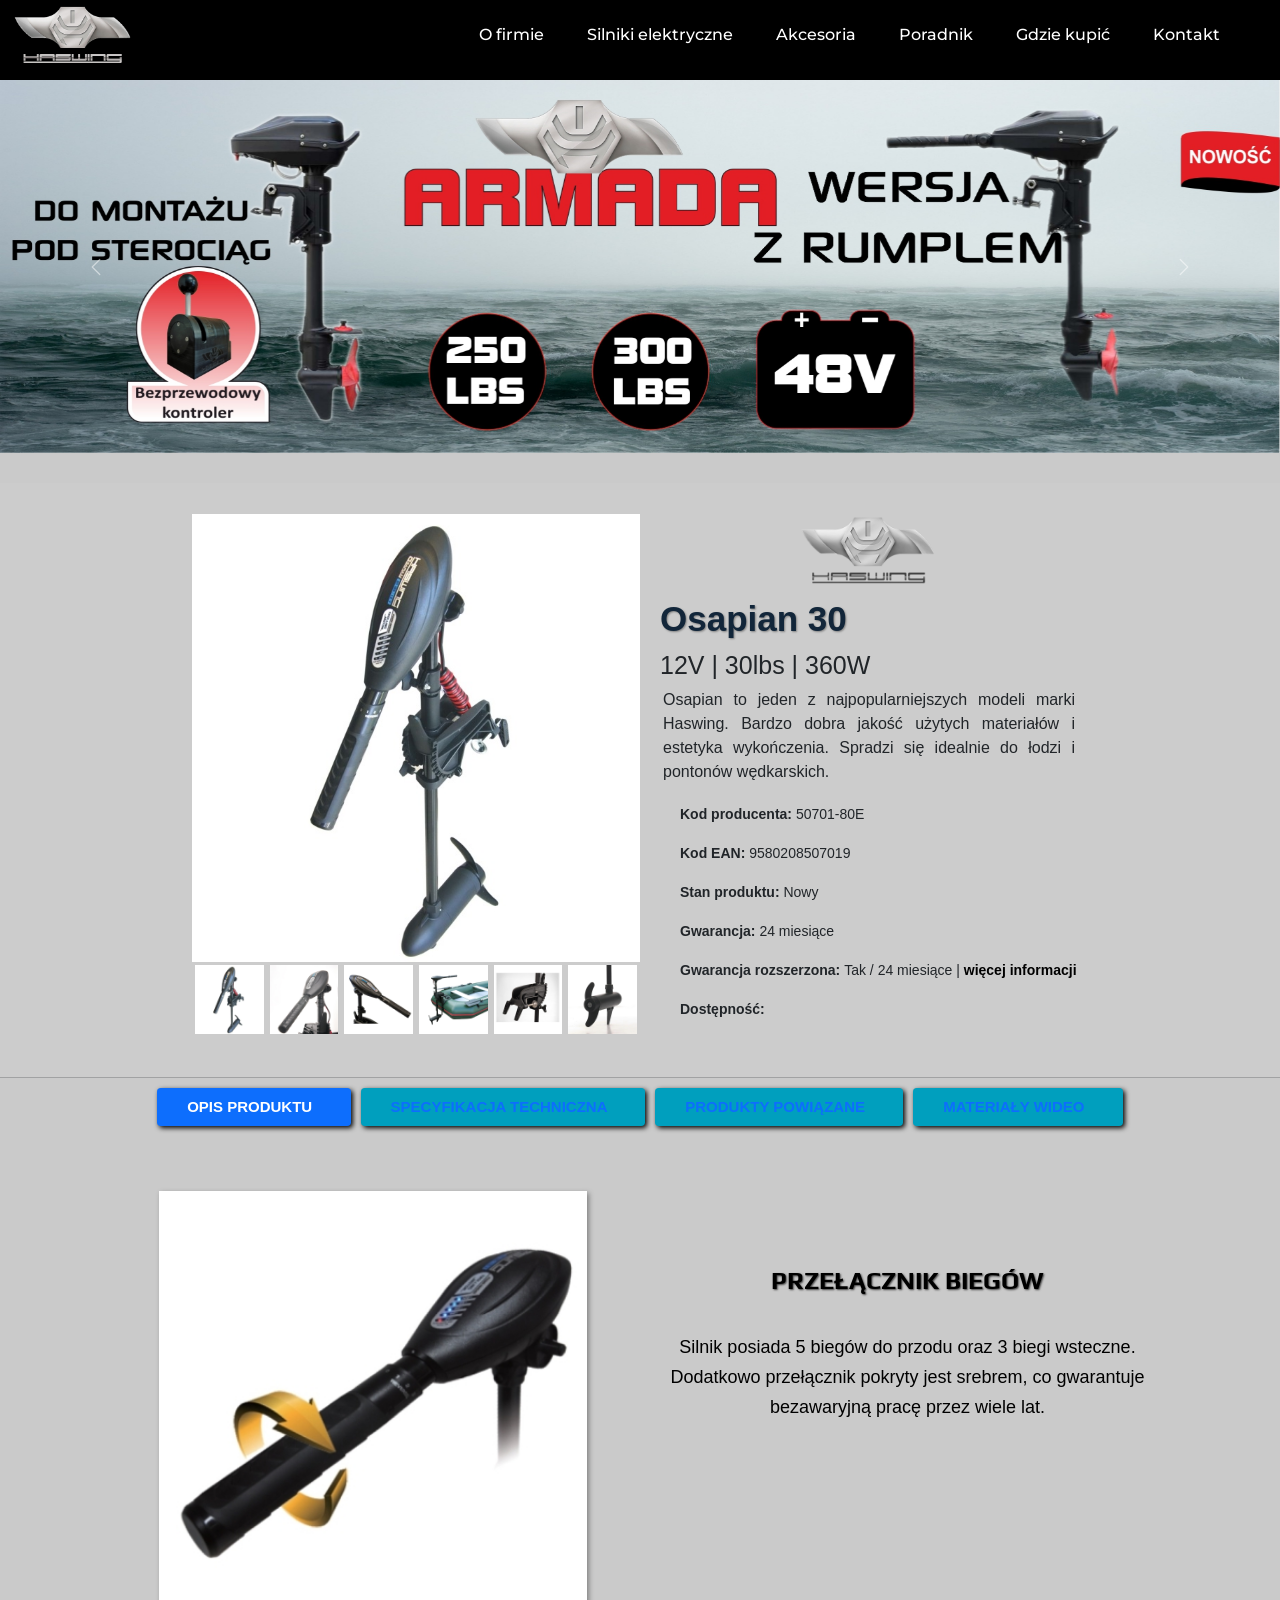
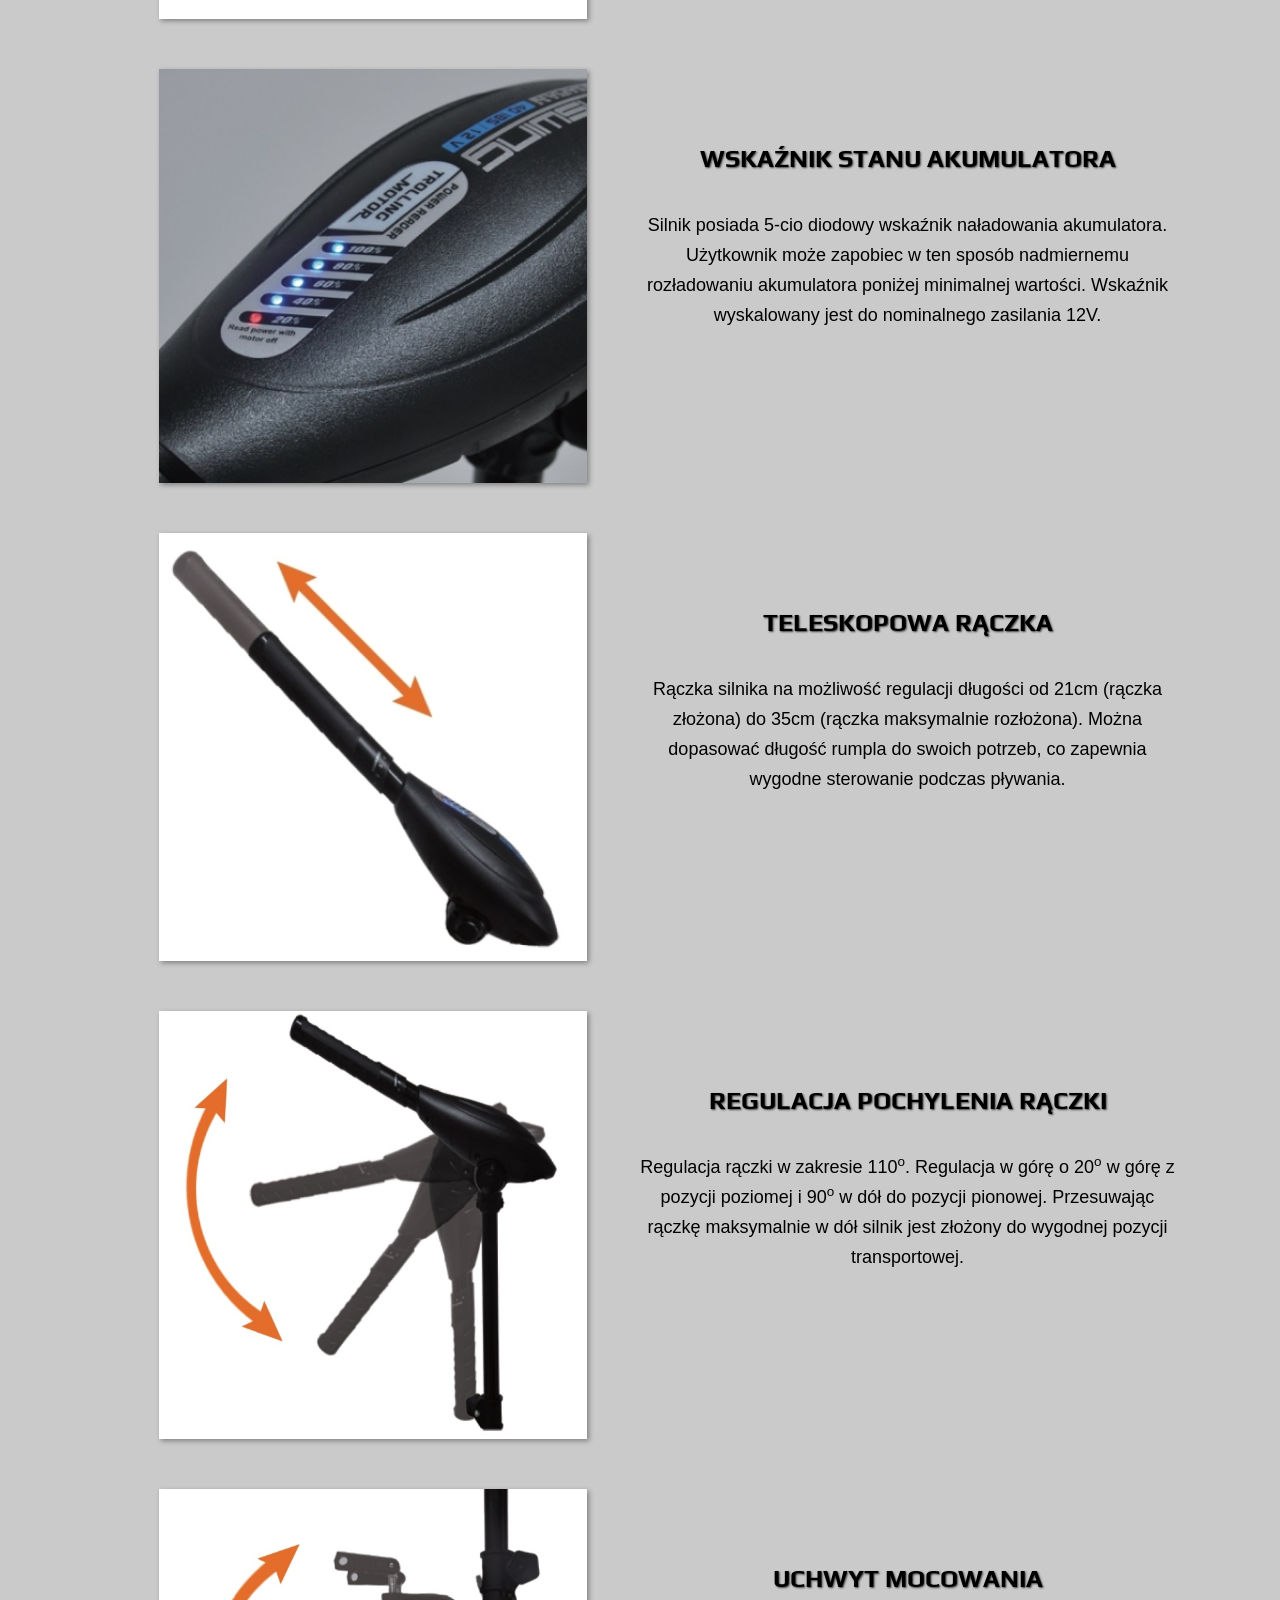
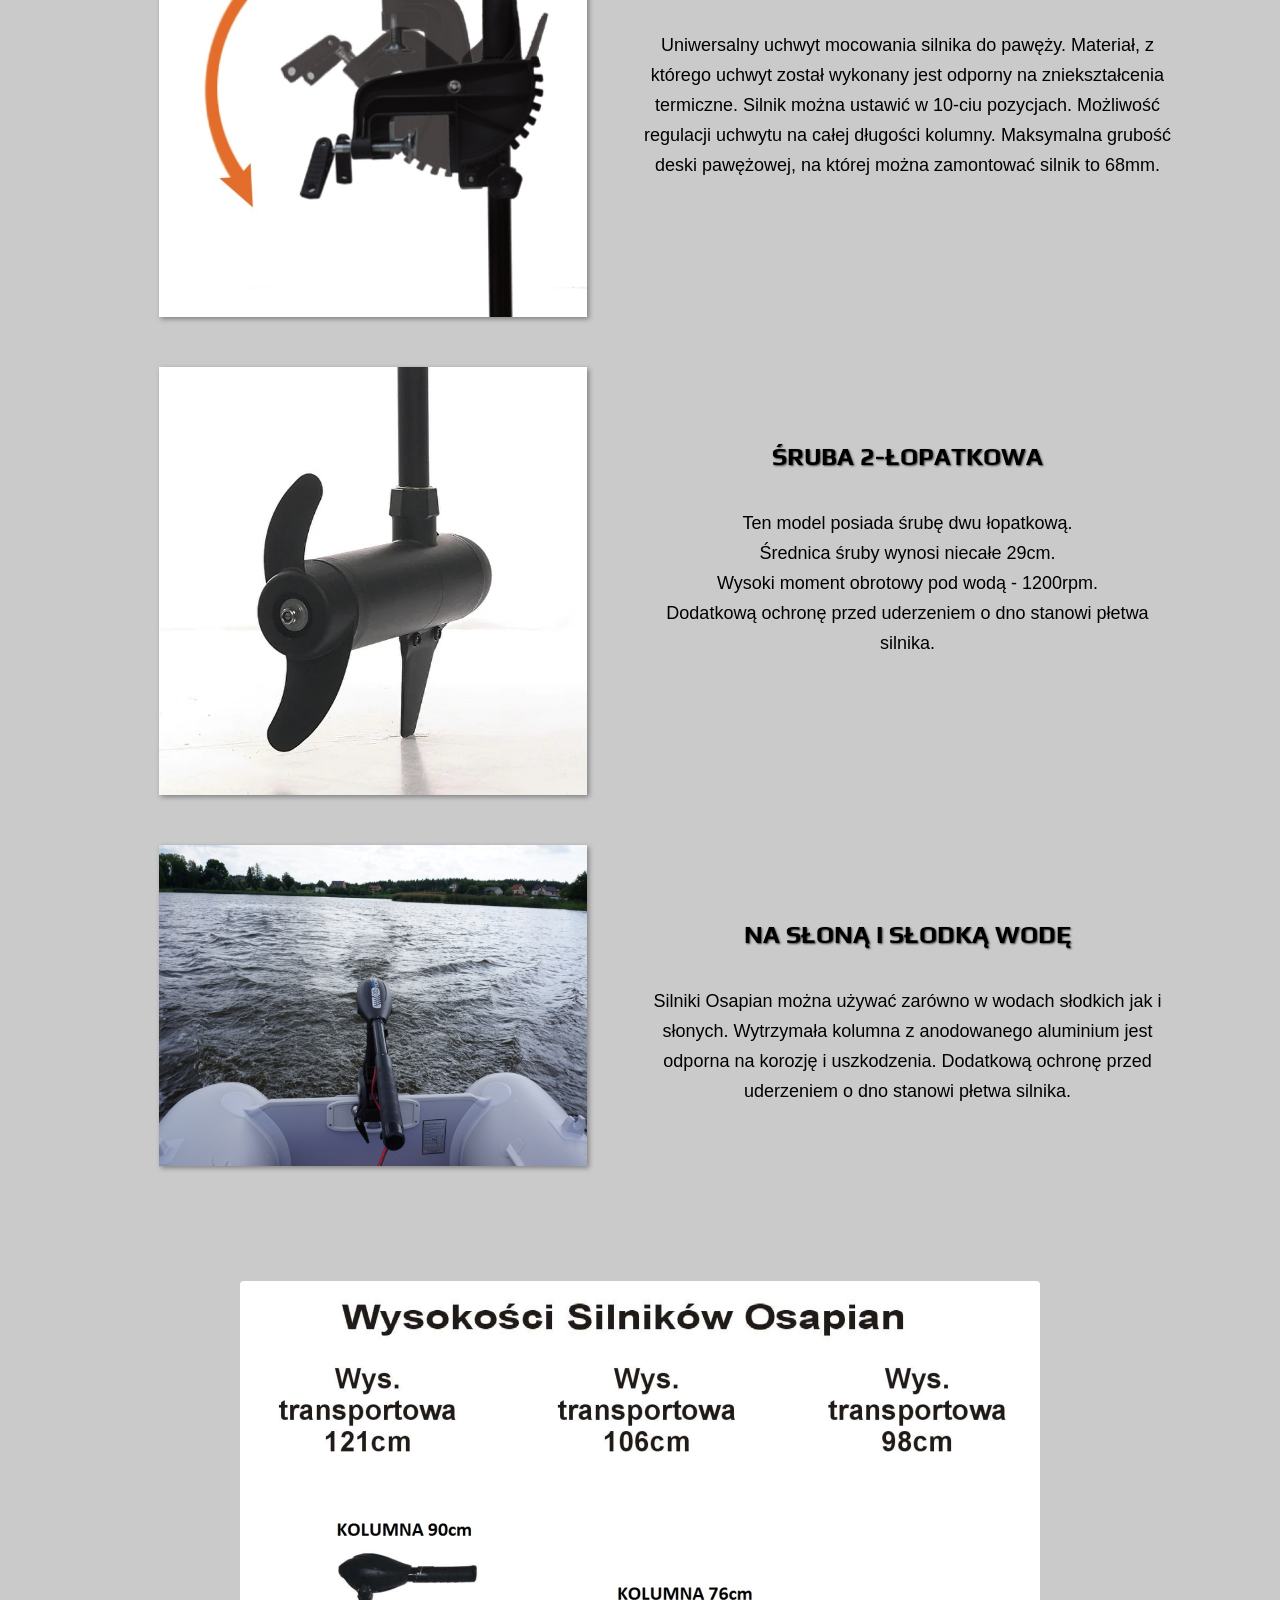
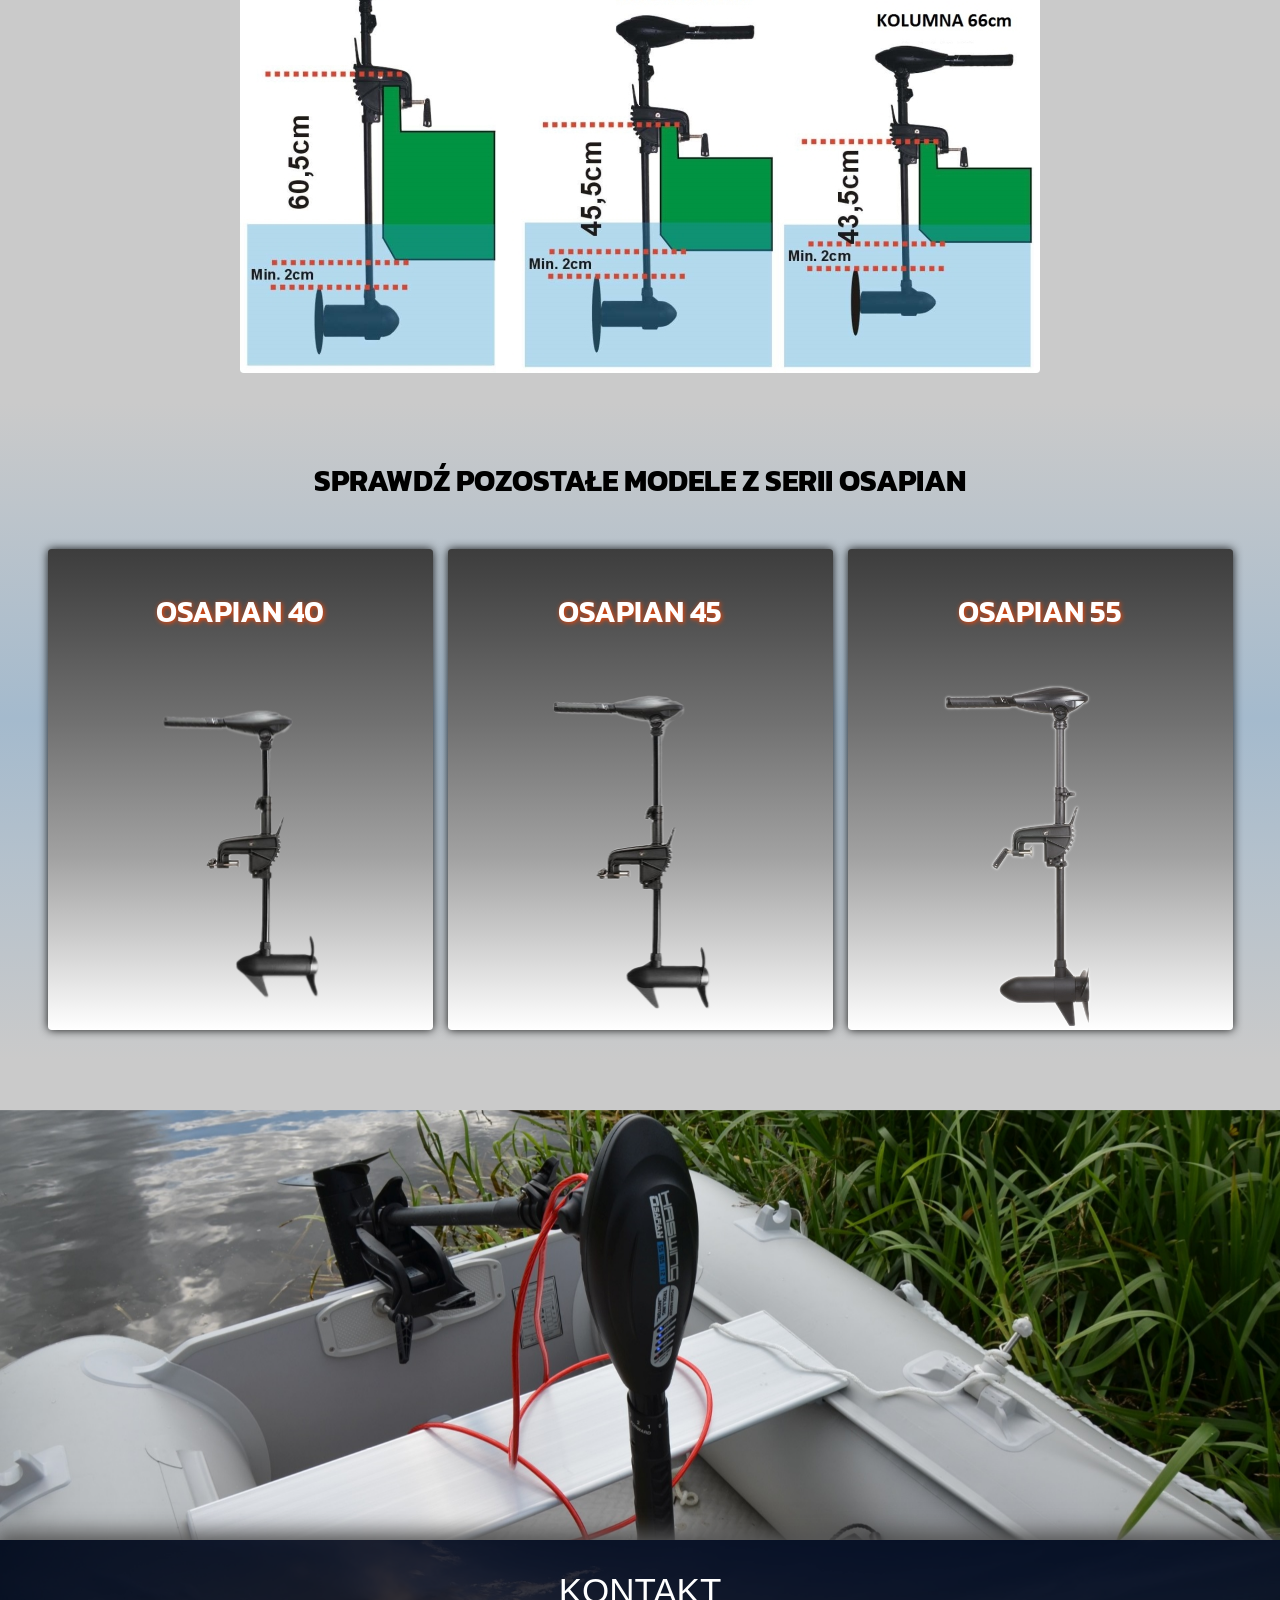
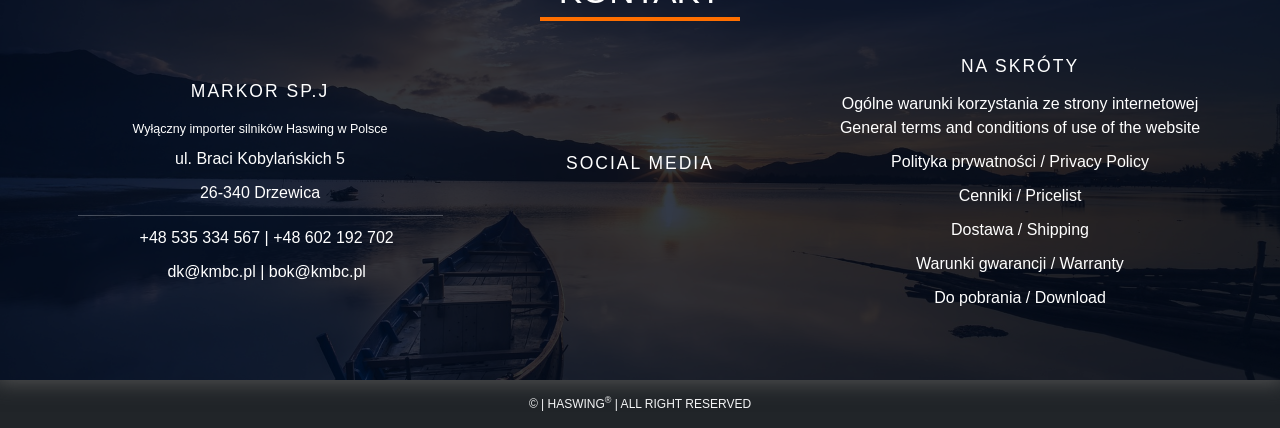
==== Osapian30.html @ e13325db "HO30 site" ====
<!DOCTYPE html>
<html lang="en">
	<head>
		<meta charset="UTF-8" />
		<meta
			http-equiv="X-UA-Compatible"
			content="IE=edge"
		/>
		<meta
			name="viewport"
			content="width=device-width, initial-scale=1.0"
		/>
		<title>Haswing Poland</title>

		<link
		rel="stylesheet"
		href="https://cdnjs.cloudflare.com/ajax/libs/animate.css/4.1.1/animate.min.css"
	  />
		<link href="https://cdn.jsdelivr.net/npm/bootstrap@5.0.0-beta2/dist/css/bootstrap.min.css" rel="stylesheet"
        integrity="sha384-BmbxuPwQa2lc/FVzBcNJ7UAyJxM6wuqIj61tLrc4wSX0szH/Ev+nYRRuWlolflfl" crossorigin="anonymous">
		<link rel="preconnect" href="https://fonts.googleapis.com">
<link rel="preconnect" href="https://fonts.gstatic.com" crossorigin>
<link href="https://fonts.googleapis.com/css2?family=Kanit&family=Montserrat:wght@400;500&family=Play&family=Roboto:wght@400;500&display=swap" rel="stylesheet">
		
    <link rel="stylesheet" type="text/css" href="//cdn.jsdelivr.net/npm/slick-carousel@1.8.1/slick/slick.css" />
    <link href="https://unpkg.com/aos@2.3.1/dist/aos.css" rel="stylesheet">
    
    <script
			src="https://kit.fontawesome.com/ead7ab028a.js"
			crossorigin="anonymous"
		></script>
		<link rel="shortcut icon" type="image/png" href="/image/favicon.png"/>
        <link rel="stylesheet" href="css/main.css">
		<link rel="stylesheet" href="./css/glider.min.css">
	</head>
	<html>
		<body
			data-bs-spy="scroll"
			data-bs-target="#navbar"
			data-bs-offset="82"
		>


		<section class="nav-menu">
			<div class="menuToggle">
				<nav class="navigation-dropdown">
					<a
						href="#"
						class="logo-navigation"
						><img
							src="./image/Haswing-logo-bt.png"
							alt="Haswing logo"
							class="navlogo"
					/></a>
					<label
						for="btn"
						class="icon"
					>
						<span class="fa fa-bars"></span>
					</label>
					<input
						type="checkbox"
						id="btn"
					/>
					<ul class="navigation-dropdown-ul1">
						<li class="navigation-dropdown-li1"><a href="#"  class="link one">O firmie</a></li>
						<li>
							<label
								for="btn-1"
								class="show"
								>Silniki elektryczne <i class="fa-solid fa-caret-down"></i
							></label>
							<a href="#"
								>Silniki elektryczne <i class="fa-solid fa-caret-down"></i
							></a>
							<input
								type="checkbox"
								id="btn-1"
							/>
							<ul>
								<li>
									<label
										for="btn-3"
										class="show nav-label-more"
										>Osapian <i class="fa-solid fa-caret-down"></i
											></label
									>
									<a href="#">Osapian <span><i class="fa-solid fa-angles-right osapian-more-arrow"></i></span></a>
									<input
										type="checkbox"
										id="btn-3"
									/>
									<ul>
										<li><a href="#">Osapian 30</a></li>
										<li><a href="#">Osapian 40</a></li>
										<li><a href="#">Osapian 45</a></li>
										<li><a href="#">Osapian 55</a></li>
									</ul>
								</li>
								<li>
									<label
										for="btn-4"
										class="show nav-label-more"
										>Osapian Max <i class="fa-solid fa-caret-down"></i
											></label
									>
									<a href="#">Osapian MAX <span><i class="fa-solid fa-angles-right osapian-max-more-arrow"></i></span></a>
									<input
										type="checkbox"
										id="btn-4"
									/>
									<ul>
										<li><a href="#">Osapian 40MAX</a></li>
										<li><a href="#">Osapian 45MAX</a></li>
										<li><a href="#">Osapian 45/50MAX</a></li>
										<li><a href="#">Osapian 55MAX</a></li>
										<li><a href="#">Osapian 55/60MAX</a></li>
									</ul>
								</li>
								<li>
									<label
										for="btn-5"
										class="show nav-label-more"
										>Protruar <i class="fa-solid fa-caret-down"></i
											></label
									>
									<a href="#">Protruar <span><i class="fa-solid fa-angles-right protruar-more-arrow"></i></span></a>
									<input
										type="checkbox"
										id="btn-5"
									/>
									<ul>
										<li><a href="#">Protruar 1.0</a></li>
										<li><a href="#">Protruar 2.0R</a></li>
										<li><a href="#">Protruar 2.0S</a></li>
										<li><a href="#">Protruar 3.0S</a></li>
										<li><a href="#">Protruar 3.0G</a></li>
										<li><a href="#">Protruar 4.0G</a></li>
										<li><a href="#">Protruar 5.0S</a></li>
								 
									</ul>
								</li>
								<li>
									<label
										for="btn-6"
										class="show nav-label-more"
										>Cayman <i class="fa-solid fa-caret-down"></i
											></label
									>
									<a href="#">Cayman <span><i class="fa-solid fa-angles-right cayman-more-arrow"></i></i></span></a>
									<input
										type="checkbox"
										id="btn-6"
									/>
									<ul>
										<li><a href="#">Cayman 55T</a></li>
										<li><a href="#">Cayman 55B</a></li>
										<li><a href="#">Cayman 80B</a></li>
									</ul>
								</li>
								<li>
									<label
										for="btn-7"
										class="show nav-label-more"
										>Cayman GPS <i class="fa-solid fa-caret-down"></i
											></label
									>
									<a href="#">Cayman GPS <span><i class="fa-solid fa-angles-right caymangps-more-arrow"></i></i></span></a>
									<input
										type="checkbox"
										id="btn-7"
									/>
									<ul>
										<li><a href="#">Cayman 55B GPS</a></li>
										<li><a href="#">Cayman 80BY GPS</a></li>
									</ul>
								</li>
								<li>
									<label
										for="btn-8"
										class="show nav-label-more"
										>Armada <i class="fa-solid fa-caret-down"></i
											></label
									>
									<a href="#">Armada <span><i class="fa-solid fa-angles-right armada-more-arrow"></i></i></span></a>
									<input
										type="checkbox"
										id="btn-8"
									/>
									<ul>
										<li><a href="#">Armada F8</a></li>
										<li><a href="#">Armada F10</a></li>
										<li><a href="#">Armada T8</a></li>
										<li><a href="#">Armada T10</a></li>
									</ul>
								</li>
								<li><a href="#">Ventura </a></li>
								<li><a href="#">Ultima </a></li>
								<li><a href="#">Comax N </a></li>
								<li><a href="#">W-20 </a></li>
							</ul>
						</li>
						<li>
							<label
								for="btn-2"
								class="show"
								>Akcesoria <i class="fa-solid fa-caret-down"></i
							></label>
							<a
								href="#"
								 
								>Akcesoria <i class="fa-solid fa-caret-down"></i
							></a>
							<input
								type="checkbox"
								id="btn-2"
							/>
							<ul>
								<li><a href="#">Śruby napędowe</a></li>
								<li><a href="#">Piloty/manetki</a></li>
								<li><a href="#">Pokrowce</a></li>
								<li><a href="#">Akcesoria opcjonalne</a></li>
								<li><a href="#">Części serwisowe</a></li>
							
							</ul>
						</li>
						<li>
							<a
								href="#"
								class="link one"
								>Poradnik</a
							>
						</li>
						<li>
							<a
								href="#"
								class="link one"
								>Gdzie kupić</a
							>
						</li>
						<li>
							<a
								href="#"
								class="link one"
								>Kontakt</a
							>
						</li>
					</ul>
				</nav>
			</div>
		</section>


			
			

		<!-- SECTION FOTO SLIDER START -->



		<section
				id="photo-slider"
				class="photo-slider py-5">

				<div id="carouselExampleAutoplaying" class="carousel slide" data-bs-ride="carousel">
					<div class="carousel-inner ">
						<div class="carousel-item active" data-bs-interval="5000">
							<img src="./image/Banners/Armada.jpg" class="d-block w-100" alt="Haswing Armada banner informacyjny">
						  </div>
						  
						  <div class="carousel-item" data-bs-interval="8000">
							<img src="./image/Banners/CaymanGPS.jpg" class="d-block w-100" alt="Haswing Cayman GPS banner informacyjny">
						  </div>
	
						  <div class="carousel-item" data-bs-interval="8000">
							<img src="./image/Banners/Comax_N.jpg" class="d-block w-100" alt="Haswing Armada Comax informacyjny">
						  </div>
	
						  <div class="carousel-item" data-bs-interval="7000">
							<img src="./image/Banners/Ultima.jpg" class="d-block w-100" alt="Haswing Armada Ultima informacyjny">
						  </div>
	
						  <div class="carousel-item" data-bs-interval="5000">
							<img src="./image/Banners/VenturaF5.jpg" class="d-block w-100" alt="Haswing Ventura banner informacyjny">
						  </div>
						  <div class="carousel-item" data-bs-interval="5000">
							<img src="./image/Banners/Protruar-Genius.jpg" class="d-block w-100" alt="Haswing Protruar Genius 55 banner informacyjny">
						  </div>
					  
					 
				  </div>
				  <button class="carousel-control-prev" type="button" data-bs-target="#carouselExampleAutoplaying" data-bs-slide="prev">
					<span class="carousel-control-prev-icon" aria-hidden="true"></span>
					<span class="visually-hidden">Previous</span>
				  </button>
				  <button class="carousel-control-next" type="button" data-bs-target="#carouselExampleAutoplaying" data-bs-slide="next">
					<span class="carousel-control-next-icon" aria-hidden="true"></span>
					<span class="visually-hidden">Next</span>
				  </button>
				  </div>

				</section>

<!-- SECTION FOTO SLIDER  END-->
<div class="between"></div>


			<!-- ----------SECTION DESCRIPTION START--------------->

<section id="osapian" class="product-description">
	<div class="motor-description-shadow"></div>
	<div class = "description-card-wrapper">
		<div class = "product-card-description">

<!-- ------------LEFT CARD----------------->

		  <div class = "product-imgs">
			<div class = "img-display">
			  <div class = "img-showcase">
				<img src = "./image-motors-640/osapian/Osapian_2_640.jpg" alt = "Osapian foto 1" class="img-showcase-photo">
				<img src = "./image-motors-640/osapian/Osapian_8_640.jpg" alt = "Osapian foto 2" class="img-showcase-photo">
				<img src = "./image-motors-640/osapian/Osapian_3_640.jpg" alt = "Osapian foto 3" class="img-showcase-photo">
				<img src = "./image-motors-640/osapian/Osapian_4_640.jpg" alt = "Osapian foto 4" class="img-showcase-photo">
				<img src = "./image-motors-640/osapian/Osapian-bracket.jpg" alt = "Osapian foto 5" class="img-showcase-photo">
				<img src = "./image-motors-640/osapian/Osapian_6_640.jpg" alt = "Osapian foto 6" class="img-showcase-photo">

			
			  </div>
			</div>
			<div class = "img-showcase-img-select">
			  <div class = "img--select-item">
				<a href = "#" data-id = "1">
				  <img src ="./image-motors-640/osapian/Osapian_2_640.jpg" alt = "poradnik" class="img--select-item-photo">
				</a>
			  </div>
			  <div class = "img--select-item">
				<a href = "#" data-id = "2">
				  <img src = "./image-motors-640/osapian/Osapian_8_640.jpg" alt = "Osapian foto 2" class="img--select-item-photo">
				</a>
			  </div>
			  <div class = "img--select-item">
				<a href = "#" data-id = "3">
				  <img src = "./image-motors-640/osapian/Osapian_3_640.jpg" alt = "Osapian foto 3" class="img--select-item-photo">
				</a>
			  </div>
			  <div class = "img--select-item">
				<a href = "#" data-id = "4">
				  <img src = "./image-motors-640/osapian/Osapian_4_640.jpg" alt = "Osapian foto 4" class="img--select-item-photo">
				</a>
			  </div>
			  <div class = "img--select-item">
				<a href = "#" data-id = "5">
				  <img src = "./image-motors-640/osapian/Osapian-bracket.jpg" alt = "Osapian foto 4" class="img--select-item-photo">
				</a>
			  </div>
			 
			  <div class = "img--select-item">
				<a href = "#" data-id = "6">
				  <img src = "./image-motors-640/osapian/Osapian_6_640.jpg" alt = "Osapian foto 6" class="img--select-item-photo">
				</a>
			  </div>

			</div>
		  </div>
		
		  <!-- ------------RIGHT CARD----------------->


		  <div class = "product-description-content">
			<img class="product-description-content-logo" src="./image/Haswing_logo-grey_sign-black.png" alt="logo haswing">
			<h2 class = "product-description-content-title">osapian 30</h2>
  
			<div class = "product-description-content-detail">
			  <h3 class="product-description-content-detail-lbs">12V | 30lbs | 360W </h3>
			 
			 
			  <p class = "product-description-content-detail-p">Osapian to jeden z najpopularniejszych modeli marki Haswing. Bardzo dobra jakość użytych materiałów i estetyka wykończenia. Spradzi się idealnie do łodzi i pontonów wędkarskich. </p>
			 
		
				
			  <ul class="product-description-content-detail-ul">
			
				<li class="product-description-content-detail-li"><i class="fa-solid fa-circle-arrow-right"></i> Kod producenta: <span class="product-description-content-detail-span">50701-80E</span></li>
				<li class="product-description-content-detail-li"><i class="fa-solid fa-circle-arrow-right"></i> Kod EAN: <span class="product-description-content-detail-span">9580208507019</span></li>
				<li class="product-description-content-detail-li"><i class="fa-solid fa-circle-arrow-right"></i> Stan produktu: <span class="product-description-content-detail-span">Nowy</span></li>
				<li class="product-description-content-detail-li"><i class="fa-solid fa-circle-arrow-right"></i> Gwarancja: <span class="product-description-content-detail-span">24 miesiące</span></li>
				<li class="product-description-content-detail-li"><i class="fa-solid fa-circle-arrow-right"></i> Gwarancja rozszerzona:  <span class="product-description-content-detail-span">Tak / 24 miesiące |  <a href="#gwarancja" class="warranty-link"> <i class="fa-solid fa-square-arrow-up-right"></i> więcej informacji </a></span></li>
				<li class="product-description-content-detail-li"><i class="fa-solid fa-circle-arrow-right"></i> Dostępność: <span>
					<!-- <i class="fa-solid fa-star full"></i> -->
					<!-- <i class="fa-solid fa-star full"></i> -->
					<!-- <i class="fa-solid fa-star full"></i> -->
					<!-- <i class="fa-solid fa-star full"></i> -->
					<!-- <i class="fa-solid fa-star full"></i> -->
					<i class="fa-regular fa-star fa-star-empty"></i>
					<i class="fa-regular fa-star fa-star-empty"></i>
					<i class="fa-regular fa-star fa-star-empty"></i>
					<i class="fa-regular fa-star fa-star-empty"></i>
					<i class="fa-regular fa-star fa-star-empty"></i>
				</span></li>
			  </ul>
			
			</div>

			<div class = "product-description-content-price">
				<!-- <p class = "product-description-content-last-price">Old Price: <span class = "product-description-content-price-span">$257.00</span></p>
				<p class = "product-description-content-new-price">Cena detaliczna: <span class = "product-description-content-new-price-span">1150,00 PLN</span></p> -->
			  </div>
		  </div>
		</div>
		
		
	  </div>
	  <hr class="description-hr">

	 <!-- SECTION DESCRIPTION TABS OPIS // TABELA -->

	</section>
	<section class="section--description-tabs">
		<div class="tabs-section wrapper-tabs">
		  <ul class="nav nav-pills mb-3" id="pills-tab" role="tablist">
			  <li class="nav-item" role="presentation">
				<button class="nav-link active tabs-button" id="pills-description-tab" data-bs-toggle="pill" data-bs-target="#pills-description" type="button" role="tab" aria-controls="pills-description" aria-selected="true">OPIS PRODUKTU  &nbsp<i class="fa-brands fa-sistrix"></i></button>
			  </li>
			  <li class="nav-item" role="presentation">
				<button class="nav-link tabs-button" id="pills-specification-tab" data-bs-toggle="pill" data-bs-target="#pills-specification" type="button" role="tab" aria-controls="pills-specification" aria-selected="false">SPECYFIKACJA TECHNICZNA &nbsp <i class="fa-solid fa-gear"></i></button>
			  </li>
			  <li class="nav-item" role="presentation">
				<button class="nav-link tabs-button" id="pills-connected-product-tab" data-bs-toggle="pill" data-bs-target="#pills-connected-product" type="button" role="tab" aria-controls="pills-connected-product" aria-selected="false">PRODUKTY POWIĄZANE &nbsp<i class="fa-solid fa-link"></i></button>
			  </li>
			  <li class="nav-item" role="presentation">
				<button class="nav-link tabs-button" id="pills-video-tab" data-bs-toggle="pill" data-bs-target="#pills-video" type="button" role="tab" aria-controls="pills-video" aria-selected="false">MATERIAŁY WIDEO &nbsp <i class="fa-solid fa-circle-play"></i></button>
			  </li>
		  
			</ul>
			<div class="tab-content" id="pills-tabContent">
			  <div class="tab-pane fade show active" id="pills-description" role="tabpanel" aria-labelledby="pills-description-tab" tabindex="0">
				

				<!-- -------------- FUNCTION DESCRIPTION START --------------- -->

				<section class="function-description">
					<div class="function-description-row">

						<!-------- LEFT SIDE -------->

						<div class="img-holder">
						  <img
							src="./image-motors-640/osapian/Osapian_11_Handle2.jpg"
							class="function-description-img"
							alt="Osapian przełącznik biegów"
						  />
						</div>

						<!-------- RIGHT SIDE -------->

						<div class="product-details-holder">
						  <h1 class="product-description-title">przełącznik biegów</h1>
						 
						   
						  <h2 class="short-description">
							Silnik posiada 5 biegów do przodu oraz 3 biegi wsteczne. Dodatkowo przełącznik pokryty jest srebrem, co gwarantuje bezawaryjną pracę przez wiele lat. 
						  </h2>
						   
						</div>

						<!-------- LEFT SIDE -------->

						<div class="img-holder">
						  <img
							src="./image-motors-640/osapian/Osapian_10_LED.jpg"
							class="function-description-img"
							alt="Osapian wkaźnik naładowania akumulatora"
						  />
						</div>

						<!-------- RIGHT SIDE -------->

						<div class="product-details-holder">
						  <h1 class="product-description-title">wskaźnik stanu akumulatora</h1>
						 
						   
						  <h2 class="short-description">
							Silnik posiada 5-cio diodowy wskaźnik naładowania akumulatora. Użytkownik może zapobiec w ten sposób nadmiernemu rozładowaniu akumulatora poniżej minimalnej wartości. Wskaźnik wyskalowany jest do nominalnego zasilania 12V. 
						  </h2>
						   
						</div>


						<!-------- LEFT SIDE -------->

						<div class="img-holder">
						  <img
							src="./image-motors-640/osapian/Osapian_11_Handle.jpg"
							class="function-description-img"
							alt="Osapian teleskopowy rumpel"
						  />
						</div>

						<!-------- RIGHT SIDE -------->

						<div class="product-details-holder">
						  <h1 class="product-description-title">teleskopowa rączka</h1>
						 
						   
						  <h2 class="short-description">
							Rączka silnika na możliwość regulacji długości od 21cm (rączka złożona) do 35cm (rączka maksymalnie rozłożona). Można dopasować długość rumpla do swoich potrzeb, co zapewnia wygodne sterowanie podczas pływania.   
						  </h2>
						   
						</div>
						<!-------- LEFT SIDE -------->

						<div class="img-holder">
						  <img
							src="./image-motors-640/osapian/Osapian_11_Handle-Adjust.jpg"
							class="function-description-img"
							alt="Osapian regulowany rumpel"
						  />
						</div>

						<!-------- RIGHT SIDE -------->

					
						<div class="product-details-holder">
							<h1 class="product-description-title">regulacja pochylenia rączki</h1>
						   
							 
							<h2 class="short-description">
								Regulacja rączki w zakresie 110<sup>o</sup>.
								
								Regulacja w górę o 20<sup>o</sup> w górę z pozycji poziomej i 90<sup>o</sup> w dół do pozycji pionowej. Przesuwając rączkę maksymalnie w dół  silnik jest złożony do wygodnej pozycji transportowej.    
							</h2>
							 
						  </div>
						<!-------- LEFT SIDE -------->

						<div class="img-holder">
						  <img
							src="./image-motors-640/osapian/Osapian_11_Bracket.jpg"
							class="function-description-img"
							alt="Osapian uchwyt mocowania do pawęży"
						  />
						</div>

						<!-------- RIGHT SIDE -------->

						<div class="product-details-holder">
						  <h1 class="product-description-title">uchwyt mocowania</h1>
						 
						   
						  <h2 class="short-description">
							Uniwersalny uchwyt mocowania silnika do pawęży. Materiał, z którego uchwyt został wykonany jest odporny na zniekształcenia termiczne. Silnik można ustawić w 10-ciu pozycjach. Możliwość regulacji uchwytu na całej długości kolumny. 
							Maksymalna grubość deski pawężowej, na której można zamontować silnik to 68mm.

						  </h2>
						   
						</div>



	<!-------- LEFT SIDE -------->

	<div class="img-holder">
		<img
		  src="./image-motors-640/osapian/Osapian_12_640-propeller2.jpg"
		  class="function-description-img"
		  alt="Osapian śruba 2 łopatkowa"
		/>
	  </div>

	  <!-------- RIGHT SIDE -------->

	  <div class="product-details-holder">
		<h1 class="product-description-title">śruba 2-łopatkowa</h1>
	   
		 
		<h2 class="short-description">
		  Ten model posiada śrubę dwu łopatkową. <Br>Średnica śruby wynosi niecałe 29cm. 
		  <br>Wysoki moment obrotowy pod wodą - 1200rpm. 
		  <br>Dodatkową ochronę przed uderzeniem o dno stanowi płetwa silnika. 
		</h2>
		 
	  </div>

						<!-------- LEFT SIDE -------->

						<div class="img-holder">
						  <img
							src="./image-motors-640/osapian/Osapian_9_640.jpg"
							class="function-description-img"
							alt="Osapian na wodzie słona i słodka"
						  />
						</div>

						<!-------- RIGHT SIDE -------->

						<div class="product-details-holder">
						  <h1 class="product-description-title">Na słoną i słodką wodę</h1>
						 
						   
						  <h2 class="short-description">
							Silniki Osapian można używać zarówno w wodach słodkich jak i słonych. Wytrzymała kolumna z anodowanego aluminium jest odporna na korozję i uszkodzenia. Dodatkową ochronę przed uderzeniem o dno stanowi płetwa silnika. 
						  </h2>
						   
						</div>
					


						<!-- KONIEC ROW -->
					  </div> 

					  <div class="img-under-description">

						<div class="text-center">
							<img src="./image-motors-640/osapian/Osapian-L-S-SS.jpg" alt="wymiary silników osapian" class="img-fluid osapian-size-motors-img rounded">
						</div>
		
					</div>

				</section>



			<!-- -------------- FUNCTION DESCRIPTION END --------------- -->

			</div>


			  <div class="tab-pane fade" id="pills-specification" role="tabpanel" aria-labelledby="pills-specification-tab" tabindex="0">
				
				<h2 class="specification-table-h2">specyfikacja techniczna</h2>
				<div class="underline"></div>

				<table class="data-table specification-motor-table py-5" id="product-attribute-specs-table">
					<colgroup><col width="35%">
					<col>
					</colgroup>
					<tbody>
												<tr>
							<th class="label">Model</th>
							<td class="data">Osapian 30</td>
						</tr>
												<tr>
							<th class="label">Zasilanie</th>
							<td class="data">DC 12V</td>
						</tr>
												<tr>
							<th class="label">Uciąg silnika</th>
							<td class="data">30 funtów (lbs)</td>
						</tr>
												<tr>
							<th class="label">Moc silnika</th>
							<td class="data">360W</td>
						</tr>
												<tr>
							<th class="label">Pobór prądu max</th>
							<td class="data">~30A </td>
						</tr>
												<tr>
							<th class="label">Długośc kolumny</th>
							<td class="data">80cm aluminiowa</td>
						</tr>
												<tr>
							<th class="label">Sterowanie obrotami</th>
							<td class="data">Przełącznik biegów 5 przód/3 tył</td>
						</tr>
												<tr>
							<th class="label">Waga silnika</th>
							<td class="data">~6.6kg</td>
						</tr>
												<tr>
							<th class="label">Śruba</th>
							<td class="data">2-łopatki / &Oslash;23cm</td>
						</tr>
												<tr>
							<th class="label">Obroty śruby pod wodą (max)</th>
							<td class="data">1200rpm</td>
						</tr>
												<tr>
							<th class="label">Długość kabla zasilającego</th>
							<td class="data">~1.6m</td>
						</tr>
												<tr>
							<th class="label">Poziom głośności</th>
							<td class="data">~50db</td>
						</tr>
												<tr>
							<th class="label">Długość łodzi (max)</th>
							<td class="data">4m</td>
						</tr>
							<tr>
							<th class="label">Regulacja zanurzenia</th>
							<td class="data">Blokada, regulacja na całej długości kolumny</td>
						</tr>
							<tr>
							<th class="label">Zalecany akumulator</th>
							<td class="data">Min. 60Ah Gel, Li-ion, LiFePO4</td>
						</tr>
						 
											</tbody>
				</table>	 
			
			
			</div>
			  <div class="tab-pane fade" id="pills-connected-product" role="tabpanel" aria-labelledby="pills-connected-product-tab" tabindex="0">
				
			<!-- ------------------	POWIĄZANE PRODUKTY ----------- -->

		 

				
				
				<section class="p-slider">

					<!-- =HEADING ========================== -->
					<h2 class="connected-product-h2">produkty powiązane</h2>
					<div class="underline"></div>							
					
						  <!-- SLIDER BUTTONS=================== -->
					
						  <div class="slider-btns">
							<button aria-label="Previous" class="glider-prev">
							  <span class="slider-btns-next"><i class="fa-solid fa-circle-left"></i></span>
							</button>
							<button aria-label="Next" class="glider-next">
							  <span class="slider-btns-next"><i class="fa-solid fa-circle-right"></i></span>
							</button>
						  </div>
					
					
						  <div class="glider-contain">
							<div class="glider">
					
								  <div class="product-box card-box-shadow">

									<!-- TITLE ======================== -->
								
									<p class="product-title">Śruba 3-łopatki</p>
								
									  <div class="p-img-container">
									
										<div class="p-img">
										  <a href="#"
											>
											<img
											  src="./image-accessory-640/Propellers/HW55lbs-propeller.jpg"
											  alt="Osapian 55 Propeller"
											  class="p-img-front"
										  />
										  <img
											  src="./image-accessory-640/Propellers/HW55lbs-propeller2.jpg"
											  alt="Osapian 55 Propeller"
											  class="p-img-back"
										  />
										</a>
										</div>
									  </div>
								
									  <!-- TEXT======================== -->
								
									  <div class="p-box text">
								
								   <!-- CATEGORY======================== -->
								
										<div class="product-category">
										  <!-- <span>Kod towaru: 24000000</span> -->
										</div>
										<button class="btn-connected">wybierz</button>
										
								
										<!-- PRICE ----------------? -->
								
								
								
									  </div>
								
									</div>

									<div class="product-box card-box-shadow">

										<!-- TITLE ======================== -->
									
										<p class="product-title">Torba na silnik</p>
									
										  <div class="p-img-container">
										
											<div class="p-img">
											  <a href="#"
												>
												<img
												  src="./image-accessory-640/cover/torba_silnik.JPG"
												  alt="Osapian Torba na silnik"
												  class="p-img-front"
											  />
												<img
												  src="./image-accessory-640/cover/torba_silnik_3.JPG"
												  alt="Osapian Torba na silnik"
												  class="p-img-back"
											  />
											</a>
											</div>
										  </div>
									
										  <!-- TEXT======================== -->
									
										  <div class="p-box text">
									
									   <!-- CATEGORY======================== -->
									
											<div class="product-category">
											  <!-- <span>Kod towaru: 24000000</span> -->
											</div>
											<button class="btn-connected">wybierz</button>
											
									
											<!-- PRICE ----------------? -->
									
									
									
										  </div>
									
										</div>	  <div class="product-box card-box-shadow">

											<!-- TITLE ======================== -->
										
											<p class="product-title">Blokada błębokości kolumny</p>
										
											  <div class="p-img-container">
											
												<div class="p-img">
												  <a href="#"
													>
													<img
													  src="./image-accessory-640/parts/Blokada-glebokosci-HO.jpg"
													  alt="Osapian 55 blokada głębokości"
													  class="p-img-front"
												  />
												  <img
												  src="./image-accessory-640/Parts/Blokada-glebokosci-HO-2.jpg"
												  alt="back"
												  class="p-img-back"
											  />
												</a>
												</div>
											  </div>
										
											  <!-- TEXT======================== -->
										
											  <div class="p-box text">
										
										   <!-- CATEGORY======================== -->
										
												<div class="product-category">
												  <!-- <span>Kod towaru: 24000000</span> -->
												</div>
												<button class="btn-connected">wybierz</button>
												
										
												<!-- PRICE ----------------? -->
										
										
										
											  </div>
										
											</div>	  <div class="product-box card-box-shadow">

												<!-- TITLE ======================== -->
											
												<p class="product-title">Przełącznik biegów</p>
											
												  <div class="p-img-container">
												
													<div class="p-img">
													  <a href="#"
														>
														<img
												  src="./image-accessory-640/Parts/FR_Switch2.jpg"
												  alt="Osapian przełącznik biegów"
												  class="p-img-front"
											  />
												<img
												src="./image-accessory-640/Parts/FR_Switch.jpg"
												  alt="Osapian przełącznik biegów"
												  class="p-img-back"
											  />
													</a>
													</div>
												  </div>
											
												  <!-- TEXT======================== -->
											
												  <div class="p-box text">
											
											   <!-- CATEGORY======================== -->
											
													<div class="product-category">
													  <!-- <span>Kod towaru: 24000000</span> -->
													</div>
													<button class="btn-connected">wybierz</button>
													
											
													<!-- PRICE ----------------? -->
											
											
											
												  </div>
											
												</div>	  
								
												<div class="product-box card-box-shadow">

													<!-- TITLE ======================== -->
												
													<p class="product-title">Rumpel Osapian</p>
												
													  <div class="p-img-container">
													
														<div class="p-img">
														  <a href="#"
															>
															<img
															src="./image-accessory-640/Parts/Rumpel-HO.jpg"
															alt="Osapian rumpel rączka silnika"
															class="p-img-front"
														/>
														  <img
														  src="./image-accessory-640/Parts/Rumpel-HO2.jpg"
															alt="Osapian rumpel rączka silnika"
															class="p-img-back"
														/>
														</a>
														</div>
													  </div>
												
													  <!-- TEXT======================== -->
												
													  <div class="p-box text">
												
												   <!-- CATEGORY======================== -->
												
														<div class="product-category">
														  <!-- <span>Kod towaru: 24000000</span> -->
														</div>
														<button class="btn-connected">wybierz</button>
														
												
														<!-- PRICE ----------------? -->
												
												
												
													  </div>
												
													</div>
													<div class="product-box card-box-shadow">

														<!-- TITLE ======================== -->
													
														<p class="product-title">Mocowanie pawęży</p>
													
														  <div class="p-img-container">
														
															<div class="p-img">
															  <a href="#"
																>
																<img
															src="./image-accessory-640/Parts/Mocowanie-pawez-HO.jpg"
															alt="Osapian mocowanie silnika do pawęży"
															class="p-img-front"
														/>
														  <img
														  src="./image-accessory-640/Parts/Mocowanie-pawez-HO2.jpg"
															alt="Osapian mocowanie silnika do pawęży"
															class="p-img-back"
														/>
															</a>
															</div>
														  </div>
													
														  <!-- TEXT======================== -->
													
														  <div class="p-box text">
													
													   <!-- CATEGORY======================== -->
													
															<div class="product-category">
															  <!-- <span>Kod towaru: 24000000</span> -->
															</div>
															<button class="btn-connected">wybierz</button>
															
													
															<!-- PRICE ----------------? -->
													
													
													
														  </div>
													
														</div><div class="product-box card-box-shadow">

															<!-- TITLE ======================== -->
														
															<p class="product-title">Obudowa górna</p>
														
															  <div class="p-img-container">
															
																<div class="p-img">
																  <a href="#"
																	>
																	<img
															src="./image-accessory-640/Parts/OBudowa-HO.jpg"
															alt="Obudowa górna Osapian"
															class="p-img-front"
														/>
														  <img
														  src="./image-accessory-640/Parts/OBudowa-HO2.jpg""
															alt="Obudowa górna Osapian"
															class="p-img-back"
														/>
																</a>
																</div>
															  </div>
														
															  <!-- TEXT======================== -->
														
															  <div class="p-box text">
														
														   <!-- CATEGORY======================== -->
														
																<div class="product-category">
																  <!-- <span>Kod towaru: 24000000</span> -->
																</div>
																<button class="btn-connected">wybierz</button>
																
														
																<!-- PRICE ----------------? -->
														
														
														
															  </div>
														
															</div><div class="product-box card-box-shadow">

																<!-- TITLE ======================== -->
															
																<p class="product-title">Tuleja uchwytu pawęży</p>
															
																  <div class="p-img-container">
																
																	<div class="p-img">
																	  <a href="#"
																		>
																		<img
															src="./image-accessory-640/Parts/Tuleja-uchwytu-pawez-HO-1.jpg"
															alt="Osapian Torba na silnik"
															class="p-img-front"
														/>
														  <img
														  src="./image-accessory-640/Parts/Tuleja-uchwytu-pawez-HO-3.jpg"
															alt="Osapian Torba na silnik"
															class="p-img-back"
														/>
																	</a>
																	</div>
																  </div>
															
																  <!-- TEXT======================== -->
															
																  <div class="p-box text">
															
															   <!-- CATEGORY======================== -->
															
																	<div class="product-category">
																	  <!-- <span>Kod towaru: 24000000</span> -->
																	</div>
																	<button class="btn-connected">wybierz</button>
																	
															
																	<!-- PRICE ----------------? -->
															
															
															
																  </div>
															
																</div>												
								 
							</div>
						  
						
							
						  </div>
					
				
					
					
					  </section>


				

			  </div>
			  <div class="tab-pane fade" id="pills-video" role="tabpanel" aria-labelledby="pills-video-tab" tabindex="0">WKRÓTCE WIĘCEJ MATERIAŁÓW</div>
			  
		  
			</div>
	  </div>
	</section>
<!-- ----------SECTION DESCRIPTION END--------------->

 <!-- SEKCJA AKCESORIA SLIDER -->

<!-- SEKCJA AKCESORIA SLIDER -->

<section id="other-hw-motors" class="other-hw-motors py-5 ">

	<h2 class="other-hw-motors-h2">Sprawdź pozostałe modele z serii Osapian</h2>


	<div class="row row-cols-1 row-cols-md-3 g-4 wrapper">
		<div class="col">
			
			<!-- ======== KARTA START= ============= -->

		  <div class="card h-100 other-hw-motors-card card-box-shadow-more-motors">
			<h5 class="other-hw-motors-card-title">osapian 40</h5>
			<a href="Osapian40.html" target="_blank"><img src="./image-motors-640/osapian/HO30-50701_BT.png" class="card-img-top other-hw-motors-img" alt="Haswing Osapian 40" ></a>
  
			<div class="other-hw-motors-card-footer">
			  <!-- <small class="text-body-secondary"><button class="btn-other-models">Wybierz</button></small> -->
			</div>
		  </div>

		  		<!-- ======== KARTA KONIEC= ============= -->

		</div>
		<div class="col">
			<div class="card h-100 other-hw-motors-card card-box-shadow-more-motors">
				<h5 class="other-hw-motors-card-title">osapian 45</h5>
				<a href="Osapian40.html" target="_blank"><img src="./image-motors-640/osapian/HO45-BT.png" class="card-img-top other-hw-motors-img" alt="Haswing Osapian 40" ></a>
	  
				<div class="other-hw-motors-card-footer">
				  <!-- <small class="text-body-secondary"><button class="btn-other-models">Wybierz</button></small> -->
				</div>
			  </div>
		</div>
		<div class="col">
			<div class="card h-100 other-hw-motors-card card-box-shadow-more-motors">
				<h5 class="other-hw-motors-card-title">osapian 55</h5>
				<a href="Osapian40.html" target="_blank"><img src="./image-motors-640/osapian/Osapian_1_640_BT.png" class="card-img-top other-hw-motors-img" alt="Haswing Osapian 40" ></a>
	  
			 
			  </div>
		</div>
	  </div>

</section>

<!-- KONIEC  SEKCJA AKCESORIA SLIDER  KONIEC -->

<!-- KONIEC  SEKCJA AKCESORIA SLIDER  KONIEC -->


	 
	
		<section
		id="photo-slider"
		class="photo-slider">

		<div id="carouselExampleAutoplaying" class="carousel slide" data-bs-ride="carousel">
		 
			<div class="carousel-inner">
		
			  <div class="carousel-item active" data-bs-interval="5000">
				<img src="./image/Slider2_Osapian.JPG" class="d-block w-100" alt="Silnik Haswing Osapian na łodzi">
			  </div>
			
			  <div class="carousel-item" data-bs-interval="5000">
				<img src="./image/Slider3_Osapian.JPG" class="d-block w-100" alt="Silnik Haswing Osapian na łodzi">
			  </div>
			  <div class="carousel-item" data-bs-interval="5000">
				<img src="./image/bg/Slide_Osapian3.JPG" class="d-block w-100" alt="Silnik Haswing Osapian na łodzi">
			  </div>
			 
			  
		  </div>

		</section>

<!-- SECTION FOTO SLIDER DOWN  END-->


				<!-- <section
				id="photo"
				class="photo"
			>
			
			<div class="card-group photo-carousel-down">

				<div class="card text-bg-dark">
					<img src="./image/fishing-boat3_1920.jpg" class="card-img" alt="...">
					<div class="card-img-overlay">
					</div>
				  </div> -->

				<!-- PHOTO SLIDE END -->
				<!-- PHOTO SLIDE START -->

				<!-- <div class="card text-bg-dark">
					<img src="./image/Slider_1_Protruar.JPG" class="card-img" alt="...">
					<div class="card-img-overlay">
					</div>
				  </div> -->

				<!-- PHOTO SLIDE END -->
				<!-- PHOTO SLIDE START -->

				<!-- <div class="card text-bg-dark">
					<img src="./image/Slider2_Osapian.JPG" class="card-img" alt="...">
					<div class="card-img-overlay">
					</div>
				  </div> -->

				<!-- PHOTO SLIDE END -->
				<!-- PHOTO SLIDE START -->
<!-- 
				<div class="card text-bg-dark">
					<img src="./image/Cayman_buy1.jpg" class="card-img" alt="...">
					<div class="card-img-overlay">
					</div>
				  </div> -->

				<!-- PHOTO SLIDE END -->
				<!-- PHOTO SLIDE START -->

				<!-- <div class="card text-bg-dark">
					<img src="./image/Slider3_Osapian.JPG" class="card-img" alt="...">
					<div class="card-img-overlay">
					</div>
				  </div> -->

				<!-- PHOTO SLIDE END -->
				<!-- PHOTO SLIDE START -->

				<!-- <div class="card text-bg-dark">
					<img src="./image/Slider4_ultima.jpg" class="card-img" alt="...">
					<div class="card-img-overlay">
					</div>
				  </div> -->

				<!-- PHOTO SLIDE END -->
<!-- 
				</div>
				
			
			</section> -->
		<!-- SECTION SLIDER DOWN --END-- -->

	<!-- SECTION CONTACT -->

			<section
				id="contact"
				class="contact py-5"
			>
				<div class="contact-shadow"></div>
				<h2 class="h2heading">kontakt</h2>
				<div class="underline"></div>
				<div class="container">
					<div class="row text-center contact-us">
						<div class="col-sm-6 col-lg-4 contact-items order-1">
							<h3>MARKOR SP.J</h3>
							<h5 class="py-2">Wyłączny importer silników Haswing w Polsce</h5>
							<p>ul. Braci Kobylańskich 5</p>
							<p>26-340 Drzewica</p>
							<hr>
							<p><i class="fa-solid fa-phone"></i> &nbsp;&nbsp; +48 535 334 567 | +48 602 192 702</p>
							<p><i class="fa-solid fa-at"></i>&nbsp;&nbsp;  dk@kmbc.pl | bok@kmbc.pl</p>
						</div>
						<div class="col-lg-4 order-0 order-lg-1 contact-items">
							<h3>social media</h3>
							<div class="social-media">
								<a href="#"><i class="fab fa-facebook-f social-icon"></i></a>
								<a href="#"><i class="fa-brands fa-instagram social-icon"></i></i></a>
								<a href="#"><i class="fa-brands fa-youtube social-icon"></i></a>
							</div>
						</div>
						<div class="col-sm-6 col-lg-4 contact-items order-1 shorts">
							<h3>na skróty</h3>
							<a href="#warunki-strony"
								><p>Ogólne warunki korzystania ze strony internetowej <Br>General terms and conditions of use of the website</p></a
							>
							<a href="#private"><p>Polityka prywatności / Privacy Policy</p></a>
							<a href="#pricelist"><p>Cenniki / Pricelist</p></a>
							<a href="#shipping"><p>Dostawa / Shipping</p></a>
							<a href="#warranty"><p>Warunki gwarancji / Warranty</p></a>
							<a href="#download"><p>Do pobrania / Download</p></a>
						</div>
					</div>
				</div>
			</section>

			<footer class="bg-dark text-light py-4 text-center">
				<p>&copy; <span class="footer__year"> </span> | Haswing<sup>&reg;</sup> | all right reserved</p>
			</footer>
			<script
			src="https://cdn.jsdelivr.net/npm/bootstrap@5.3.0-alpha1/dist/js/bootstrap.bundle.min.js"
			integrity="sha384-w76AqPfDkMBDXo30jS1Sgez6pr3x5MlQ1ZAGC+nuZB+EYdgRZgiwxhTBTkF7CXvN"
			crossorigin="anonymous"
		></script>
        <script type="text/javascript" src="//code.jquery.com/jquery-1.11.0.min.js"></script>
<script type="text/javascript" src="//code.jquery.com/jquery-migrate-1.2.1.min.js"></script>
		<script type="text/javascript" src="//cdn.jsdelivr.net/npm/slick-carousel@1.8.1/slick/slick.min.js"></script>


        <script src="./js/slicksettings.js"></script>
		<script src="./js/description.js"></script>
		<script src="./js/_description_tabs.js"></script>
		<script src="./js/glider.min.js"></script>
		<script src="./js/glider-settings.js"></script>
		<script src="./js/script.js"></script>
        <script src="https://unpkg.com/aos@2.3.1/dist/aos.js"></script>
        <script>
            AOS.init({
                startEvent: 'DOMContentLoaded',
                offset: 200,
                once: true
            });
          </script>
 
 </script>



	

			

		</body>
	</html>
</html>
---- css/main.css ----
*,
*::before,
*::after {
  box-sizing: border-box;
  margin: 0;
  padding: 0;
}

html {
  font-size: 62.5%;
  scroll-behavior: smooth;
}

.bounce-top {
  display: block;
  animation: bounce-top 2.5s infinite both;
  color: white;
}

/* ----------------------------------------------
 * Generated by Animista on 2023-1-30 23:21:10
 * Licensed under FreeBSD License.
 * See http://animista.net/license for more info. 
 * w: http://animista.net, t: @cssanimista
 * ---------------------------------------------- */
/**
 * ----------------------------------------
 * animation bounce-top
 * ----------------------------------------
 */
@keyframes bounce-top {
  0% {
    transform: translateY(-45px);
    animation-timing-function: ease-in;
    opacity: 1;
  }
  24% {
    opacity: 1;
  }
  40% {
    transform: translateY(-24px);
    animation-timing-function: ease-in;
  }
  65% {
    transform: translateY(-12px);
    animation-timing-function: ease-in;
  }
  25%, 55%, 75%, 87% {
    transform: translateY(0px);
    animation-timing-function: ease-out;
  }
  100% {
    transform: translateY(0px);
    animation-timing-function: ease-out;
    opacity: 1;
  }
}
.wrapper {
  margin: 0 auto;
  width: 100%;
  max-width: 1200px;
}

.wrapper-tabs {
  margin: 0 auto;
  width: 100%;
  max-width: 1100px;
}

.btn-info {
  background-color: #009fbe;
  text-transform: uppercase;
  margin: 1em 0 1em 0;
  width: 60%;
  height: auto;
  padding: 1em;
  border: none;
  border-radius: 10px;
  cursor: pointer;
  font-size: 1.5rem;
  font-weight: bold;
  box-shadow: 2px 2px 5px black;
}
.btn-info:hover {
  background-color: rgb(255, 111, 0);
}

.btn-animation {
  position: relative;
  transition: background-color 0.3s;
  overflow: hidden;
  z-index: 0;
}
.btn-animation::before {
  content: "";
  position: absolute;
  display: block;
  top: 0;
  left: 0;
  width: 100%;
  height: 100%;
  transform: scaleX(0);
  transform-origin: center;
  transition: transform 0.5s;
  z-index: -1;
}
.btn-animation:hover::before {
  transform: scaleX(1);
  transform-origin: center;
}

.section-padding {
  padding: 6em 2em;
}

.btn-info {
  background-color: rgb(0, 159, 190);
}

.tabs-button {
  display: flex;
  justify-content: center;
  align-items: center;
  background-color: #009fbe;
  text-transform: uppercase;
  width: 100%;
  height: auto;
  padding: 0.5em 2em;
  border: none;
  border-radius: 10px;
  cursor: pointer;
  font-size: 1.5rem;
  font-weight: bold;
  box-shadow: 2px 2px 5px black;
}
.tabs-button:hover {
  background-color: rgb(255, 111, 0);
}

.connected-product-btn {
  padding: 1em 1.5em;
  width: 100%;
  box-shadow: none;
}
.connected-product-btn:hover {
  box-shadow: 0px 0px 10px rgba(0, 0, 0, 0.7);
  background: none;
}

.card-box-shadow {
  box-shadow: 0px 0px 6px rgba(0, 0, 0, 0.7);
}

.card-box-shadow-more-motors {
  box-shadow: 0px 0px 10px rgba(0, 0, 0, 0.9);
  transition: all 0.3s;
}
.card-box-shadow-more-motors:hover {
  transform: scale(0.95);
  box-shadow: 0px 0px 15px rgb(255, 69, 0);
}

.btn-connected {
  display: flex;
  justify-content: center;
  align-items: center;
  text-transform: uppercase;
  color: #fff;
  background-color: #0d6efd;
  box-shadow: 0px 0px 10px black;
  width: 100%;
  height: 40px;
  padding: 1em;
  margin-top: 1em;
  border-radius: 10px;
  border: none;
  cursor: pointer;
  font-size: 1.5rem;
  font-weight: bold;
  transition: all 0.3s;
}
.btn-connected:hover {
  color: black;
  box-shadow: 0px 0px 10px rgb(255, 69, 0);
}

.btn-other-models {
  display: flex;
  justify-content: center;
  align-items: center;
  text-transform: uppercase;
  color: black;
  background-color: #fff;
  width: 100%;
  height: 40px;
  padding: 1em;
  margin-top: 1em;
  border-radius: 10px;
  border: none;
  cursor: pointer;
  font-size: 1.5rem;
  font-weight: bold;
  transition: all 0.3s;
}
.btn-other-models:hover {
  box-shadow: 0px 0px 10px black;
  transform: scale(1.01);
}

.between {
  padding-top: 5em;
}

.product-description {
  background: rgb(204, 204, 204);
}

.description-card-wrapper {
  position: relative;
  max-width: 70%;
  width: 100%;
  height: auto;
  left: 50%;
  transform: translate(-50%);
}

.img-display {
  overflow: hidden;
}
.img-display .img-showcase {
  display: flex;
  width: 100%;
  transition: all 0.5s ease;
}
.img-display .img-showcase .img-showcase-photo {
  min-width: 100%;
}

.img-showcase-photo,
.img--select-item-photo {
  width: 100%;
  display: block;
}

.img-showcase-img-select {
  display: flex;
}
.img-showcase-img-select .img--select-item {
  margin: 0.3rem;
}
.img-showcase-img-select .img--select-item:hover {
  opacity: 0.8;
}

.product-description-content {
  position: relative;
  padding: 1em;
  margin-left: 1em;
}
.product-description-content .product-description-content-logo {
  position: relative;
  height: 75px;
  width: 150px;
  filter: grayscale(100%);
  left: 50%;
  transform: translate(-50%);
}
.product-description-content .product-description-content-title {
  font-size: 4rem;
  text-transform: capitalize;
  font-weight: 700;
  position: relative;
  color: #12263a;
  margin: 1rem 0;
}
.product-description-content .product-description-content-detail-lbs,
.product-description-content .product-description-content-title {
  text-align: center;
}
.product-description-content .product-description-content-detail h3 {
  font-size: 2.5rem;
}
.product-description-content .product-description-content-detail .fa-star {
  color: rgb(255, 69, 0);
}
.product-description-content .product-description-content-detail .product-description-content-detail-p {
  font-size: 1.6rem;
  padding: 0.3rem;
  text-align: justify;
}
.product-description-content .product-description-list {
  position: relative;
}
.product-description-content .product-description-content-price {
  margin: 3rem 2rem;
  font-size: 1.7rem;
  font-weight: 700;
}
.product-description-content .product-description-content-detail-h2 {
  text-transform: capitalize;
  color: #12263a;
  padding-bottom: 0.6rem;
}
.product-description-content .product-description-content-detail-ul {
  margin: 1rem 0;
  font-size: 1.4rem;
}
.product-description-content .product-description-content-detail-li {
  margin: 0;
  list-style: none;
  margin: 0.4rem 0;
  font-weight: 600;
  line-height: 2.5em;
}
.product-description-content .product-description-content-detail-span {
  font-weight: 400;
}
.product-description-content .product-description-content-last-price-span {
  color: #f64749;
  text-decoration: line-through;
}
.product-description-content .product-description-content-new-price-span {
  color: #255cc9;
  font-weight: bold;
  font-size: 1.5rem;
}
.product-description-content .warranty-link {
  text-decoration: none;
  color: #000;
  font-weight: bold;
  transition: all 0.3s;
}
.product-description-content .warranty-link:hover {
  color: #255cc9;
}
.product-description-content .description-hr {
  margin: 0px;
  color: rgb(46, 46, 46);
}

.specification-table-h2 {
  margin-top: 1em;
  color: black;
}

.p-slider {
  display: flex;
  flex-direction: column;
  justify-content: center;
  align-items: center;
  margin: 50px auto;
  width: 95%;
}
.p-slider .connected-product-h2 {
  color: black;
}
.p-slider .slider-btns {
  display: flex;
  justify-content: flex-end;
  width: 100%;
  margin: 30px auto 10px auto;
  padding: 0px 10px;
}
.p-slider .slider-btns button {
  position: static !important;
  transform: translate(0, 0);
  background-color: #ffffff;
  color: black;
  width: 80px;
  height: 40px;
  display: flex;
  justify-content: center;
  align-items: center;
  margin-right: 10px;
  border: 1px solid #111111;
  border-radius: 4px;
  transition: all 0.3s;
}
.p-slider .slider-btns button:hover {
  color: #0d6efd;
}
.p-slider .slider-btns .slider-btns-next {
  font-weight: bold;
  font-size: 2rem;
  padding: 10px 15px 10px 10px;
  position: relative;
  text-decoration: none;
}
.p-slider .slider-btns .slider-btns-next::before,
.p-slider .slider-btns .slider-btns-next ::after {
  border-right: 2px solid;
  display: block;
  height: 8px;
}
.p-slider .product-box {
  display: flex;
  flex-direction: column;
  padding: 15px;
  border-radius: 10px;
  margin: 10px 20px;
  position: relative;
  background-color: #fff;
  transition: transform 0.3s ease;
}
.p-slider .product-box:hover {
  transform: scale(1.02);
}
.p-slider .product-box .p-img-container {
  display: flex;
  overflow: hidden;
  width: 100%;
  height: 100%;
}
.p-slider .product-box .p-img-container .p-img,
.p-slider .product-box .p-img-container .p-img a {
  width: 100%;
  height: 100%;
  display: flex;
}
.p-slider .product-box .btn-connected {
  font-size: 1.2rem;
}
.p-slider .product-box .p-img a img {
  width: 100%;
  height: 300px;
  -o-object-position: center;
     object-position: center;
  -o-object-fit: contain;
     object-fit: contain;
  animation: fade 1s ease;
}
.p-slider .product-box .p-img-back {
  display: none;
}
.p-slider .product-box .p-img-container:hover .p-img-back {
  display: block;
}
.p-slider .product-box .p-img-container:hover .p-img-front {
  display: none;
}
.p-slider .product-box .p-box-text {
  margin-top: 5px;
  width: 100%;
}
.p-slider .product-box .product-category {
  display: flex;
  justify-content: flex-start;
  align-items: center;
  flex-wrap: wrap;
}
.p-slider .product-box .product-category span {
  color: #2b2b2b;
  font-size: 1.5rem;
  margin: 5px 0px;
}
.p-slider .product-box .product-title {
  display: flex;
  justify-content: center;
  align-items: center;
  font-size: 2rem;
  font-weight: bold;
  line-height: 20px;
  text-align: center;
  color: black;
  z-index: 100;
}

@keyframes fade {
  0% {
    opacity: 0;
  }
  100% {
    opacity: 1;
  }
}
.img-under-description .text-center {
  margin-bottom: 3em;
}

.other-hw-motors {
  padding: 1em;
  background: rgb(202, 202, 202);
  background: linear-gradient(180deg, rgb(202, 202, 202) 0%, rgb(164, 186, 205) 48%, rgb(202, 202, 202) 100%);
}
.other-hw-motors .other-hw-motors-h2 {
  font-size: 3em;
  font-family: "kanit", "sans-serif";
  color: black;
  padding: 1em;
  font-weight: bold;
}
.other-hw-motors .other-hw-motors-card-title {
  font-size: 3em;
  color: #fff;
  text-transform: uppercase;
  text-align: center;
  padding: 1.5em;
  font-family: "kanit", "sans-serif";
  font-weight: 600;
  text-shadow: 1px 1px 5px rgb(255, 69, 0);
  opacity: 1;
  transition: all 0.3s;
}
.other-hw-motors .other-hw-motors-card {
  border-radius: 10;
  background-image: linear-gradient(to bottom, #3d3d3d, #494949, #565656, #646464, #717171, #818181, #919191, #a1a1a1, #b8b8b8, #cfcfcf, #e7e7e7, #ffffff);
  border: none;
  transform: all 0.5s;
}
.other-hw-motors .other-hw-motors-img {
  height: 350px;
  -o-object-fit: scale-down;
     object-fit: scale-down;
  transition: all 0.3s;
}
.other-hw-motors .other-hw-motors-card:hover .other-hw-motors-img {
  transform: translateY(-100px) scale(1.5);
}
.other-hw-motors .other-hw-motors-card:hover .other-hw-motors-card-title {
  opacity: 0;
}

body {
  position: relative;
  font-family: "Ubuntu", sans-serif;
  background-color: #cacaca;
}

h2 {
  text-align: center;
  text-transform: uppercase;
  font-size: 4rem;
}

.underline {
  margin: 0 auto 5px;
  width: 200px;
  height: 4px;
  background-color: rgb(255, 111, 0);
}

.blue-text {
  color: rgb(255, 111, 0);
}

.shadow-bg {
  background-color: rgba(0, 0, 0, 0.8);
}

.nav-menu {
  z-index: 11111;
  position: relative;
  top: 0;
}

.navlogo {
  margin-left: 1em;
  height: 65px;
  width: auto;
}

.link,
.link::after,
.link::before {
  transition: 0.3s;
}

.dropdown-menu {
  position: fixed;
  width: 100%;
  min-height: 60px;
  transition: all 0.6s;
}

nav {
  position: fixed;
  width: 100%;
  background: black;
  z-index: 123;
  font-family: "Montserrat", sans-serif;
  font-weight: 500;
}

nav:after {
  content: "";
  clear: both;
  display: table;
}

nav ul {
  float: right;
  margin-right: 40px;
  list-style: none;
  position: relative;
  background: none;
  z-index: 111111;
}

nav ul li {
  display: inline-block;
  margin: 0 5px;
}

nav ul li a {
  color: white;
  line-height: 70px;
  text-decoration: none;
  font-size: 16px;
  padding: 8px 15px;
  transition: color 0.3s;
}

nav ul li a:hover {
  color: rgb(255, 69, 0);
  border-radius: 5px;
}

nav ul ul li a:hover {
  box-shadow: none;
}

nav ul ul {
  position: absolute;
  top: 90px;
  opacity: 0;
  visibility: hidden;
  transition: top 0.3s;
}

nav ul ul ul {
  border-top: none;
}

nav ul li:hover > ul {
  top: 70px;
  opacity: 1;
  visibility: visible;
}

nav ul ul li {
  position: relative;
  margin: 0px;
  width: 210px;
  float: none;
  display: list-item;
  background: rgba(0, 0, 0, 0.9);
  border-bottom: 1px solid rgba(255, 69, 0, 0.9);
  transition: all 0.2s ease-in-out;
}

nav ul ul li a {
  line-height: 50px;
}
nav ul ul li a:hover {
  color: rgb(255, 69, 0);
}

nav ul ul ul li {
  position: relative;
  top: -70px;
  left: 180px;
}

.show,
.icon,
input {
  display: none;
}

.fa-plus {
  font-size: 15px;
  margin-left: 40px;
}

.arrow-font {
  color: rgba(0, 0, 0, 0.9);
}

.nav-label-more {
  margin-left: 4em;
}

.osapian-more-arrow {
  margin-left: 5.5em;
  font-size: 1.6rem;
}

.osapian-max-more-arrow {
  margin-left: 3em;
}

.protruar-more-arrow {
  margin-left: 5.5em;
}

.cayman-more-arrow {
  margin-left: 5.5em;
}

.caymangps-more-arrow {
  margin-left: 3.1em;
}

.armada-more-arrow {
  margin-left: 5.6em;
}

.ventura-more-arrow {
  margin-left: 6em;
  color: black;
}

.ultima-more-arrow {
  margin-left: 6.6em;
  color: black;
}

.comax-more-arrow {
  margin-left: 5.4em;
  color: black;
}

.w20-more-arrow {
  margin-left: 7.3em;
  color: black;
}

.photo-slider {
  position: relative;
  top: 50px;
}

#home {
  color: #fff;
}
#home h1 {
  font-size: 3rem;
  font-family: "Play", sans-serif;
  text-transform: uppercase;
  color: rgb(255, 111, 0);
  font-weight: bold;
}
#home h2 {
  color: #2e2e2e;
  font-family: "Play", sans-serif;
  font-weight: bold;
  font-size: 2.6rem;
  text-shadow: 1px 1px 5px white;
}
#home p {
  font-size: 14px;
}
#home .logo-hw {
  margin-left: 1em;
  max-width: 70%;
}
#home .hero-img {
  position: relative;
  height: 100vh;
  background-image: url("../image/Aboutus2_1900.jpg");
  background-position: center;
  background-size: cover;
  background-attachment: fixed;
  z-index: 0;
}
#home .hero-shadow {
  position: absolute;
  width: 100%;
  height: 100%;
  background-color: rgba(0, 0, 0, 0.8);
  z-index: -10;
}
#home .btn-home {
  margin-top: 2em;
  margin-left: 1.6em;
  padding: 1em 1.1em;
  font-size: 1.2rem;
  background-color: rgb(255, 111, 0);
  color: black;
  font-weight: bold;
  transition: 0.3s;
  text-transform: uppercase;
  text-decoration: none;
  border: none;
  border-radius: 10px;
  box-shadow: 0px 0px 10px 3px #fff;
  cursor: pointer;
}
#home .btn-home:hover {
  scale: 1.05;
  font-weight: bold;
}
#home .hero-text {
  display: flex;
  justify-content: center;
  align-items: center;
  flex-direction: column;
  height: 100%;
  padding: 10px;
  text-align: center;
  z-index: 5;
}
#home .btn-outline-light {
  text-transform: uppercase;
}
#home .fa-chevron-down {
  position: absolute;
  left: 49%;
  bottom: 20px;
  font-size: 20px;
  color: #fff;
}

.portfolio {
  background: rgb(120, 120, 120);
  background: radial-gradient(circle, rgb(0, 0, 0) 0%, rgb(0, 0, 0) 100%);
}
.portfolio h2 {
  color: #fff;
  font-size: 4rem;
}
.portfolio .carousel-item {
  position: relative;
  height: 600px;
}
.portfolio .carousel-item h5 {
  font-size: 2rem;
}
.portfolio .carousel-item p {
  font-size: 1.4rem;
}
.portfolio .carousel-caption {
  position: absolute;
  left: 0;
  right: 0;
  bottom: 0;
  padding: 40px 0;
  background-color: rgba(0, 0, 0, 0.8);
  color: #fff;
}
.portfolio .carousel-indicators {
  padding-bottom: 20px;
}
.portfolio .slider-image {
  width: 100%;
  height: 600px;
  background-repeat: no-repeat;
  background-attachment: fixed;
  background-position: center;
  background-size: cover;
}

.features i {
  margin-top: 20px;
  font-size: 30px;
}
.features .features-card-title {
  font-size: 18px;
  text-transform: uppercase;
}
.features .features-card-text {
  font-size: 15px;
}
.features .features-hover {
  transition: all 0.3s;
}
.features .features-hover:hover {
  color: rgb(255, 111, 0);
  scale: 1.05;
  cursor: default;
}

.nav-pills {
  display: flex;
  justify-content: center;
  align-items: center;
  gap: 1em;
}

.function-description-row {
  max-width: 120rem;
  padding: 1.5rem;
  display: grid;
  grid-template-columns: repeat(2, 1fr);
  margin: 5rem auto;
}

.img-holder {
  margin-bottom: 5em;
  transition: transform 0.3s ease;
}
.img-holder:hover {
  transform: scale(1.05);
}

.function-description-img {
  height: auto;
  box-shadow: 2px 2px 5px rgb(129, 129, 129);
  width: 80%;
  position: relative;
  left: 50%;
  transform: translate(-50%);
}

.product-details-holder {
  position: relative;
  left: 50%;
  transform: translate(-50%, -50%);
}

.product-description-title {
  font-family: "Play", sans-serif;
  text-transform: uppercase;
  text-align: center;
  color: black;
  text-shadow: 1px 1px 2px rgb(63, 63, 63);
  font-size: 2.5rem;
  font-weight: 700;
  margin-top: 6em;
}

.short-description {
  margin-top: 2em;
  text-transform: none;
  font-size: 1.8rem;
  color: black;
  line-height: 3rem;
  text-align: center;
}

.specification-motor-table {
  display: flex;
  justify-content: center;
  align-items: center;
  font-size: 1.4rem;
  line-height: 1.5em;
  padding: 1em;
  color: black;
}
.specification-motor-table tr,
.specification-motor-table td,
.specification-motor-table th {
  border: 1px solid black;
}
.specification-motor-table th,
.specification-motor-table td {
  padding: 0.5em;
}

.features-hero {
  position: relative;
  background-image: url("../image/about-hero-small.jpg");
  background-position: center;
  background-size: cover;
  color: #ddd;
  z-index: 0;
}
.features-hero .features-shadow {
  position: absolute;
  top: 0;
  width: 100%;
  height: 100%;
  background-color: rgba(0, 0, 0, 0.7);
  z-index: -5;
}
.features-hero .features-hero-item {
  margin: 10px 0;
}
.features-hero .features-hero-item i {
  font-size: 36px;
}
.features-hero .features-hero-item .features-hero-title {
  font-size: 24px;
}

.motor-cards {
  position: relative;
  background-image: url("/image/fishing-boat2_1920.jpg");
  background-size: cover;
  background-attachment: fixed;
  z-index: 0;
}
.motor-cards .osapian-series {
  color: #fff;
}
.motor-cards .underline-text {
  color: #fff;
  text-align: center;
  font-size: 2rem;
  padding: 0;
  margin: 0;
}

.motor-shadow {
  position: absolute;
  top: 0;
  width: 100%;
  height: 100%;
  background-color: rgba(0, 0, 0, 0.6);
  z-index: -5;
}

.cardbox {
  display: flex;
  justify-content: center;
  align-items: center;
  flex-direction: row;
  flex-wrap: wrap;
  gap: 8em 5em;
  margin-top: 10em;
}

.cards {
  position: relative;
  width: 450px;
  height: 400px;
  justify-content: flex-start;
  align-items: left;
  line-height: normal;
  border-radius: 10px;
  box-shadow: 2px 2px 7px black;
  background-color: rgba(255, 255, 255, 0.9);
  transition: all 0.6s;
}
.cards:hover {
  box-shadow: 1px 1px 20px rgba(255, 255, 255, 0.9);
}
.cards p {
  line-height: 1.5em;
  font-size: 1.6rem;
}
.cards .card-news,
.cards .card-news2,
.cards .card-bestseller,
.cards .card-bestseller2,
.cards .card-voltage {
  position: absolute;
  top: 0;
  right: 0;
  background: rgb(255, 69, 0);
  padding: 10px 10px;
  border-top-right-radius: 10px;
  border-bottom-left-radius: 10px;
  font-size: 1.5rem;
  font-weight: 600;
  font-family: "Play", sans-serif;
  transition: 1s;
  opacity: 1;
  visibility: visible;
  text-transform: uppercase;
}
.cards .card-news2,
.cards .card-bestseller,
.cards .card-bestseller2 {
  background: black;
  color: #fff;
}
.cards .card-bestseller2 {
  font-size: 1.3rem;
}
.cards .card-voltage {
  top: 0;
  left: 0;
  height: 40px;
  width: 60px;
  border-top-left-radius: 10px;
  border-bottom-right-radius: 10px;
  border-top-right-radius: 0;
  border-bottom-left-radius: 0;
  font-size: 1.8rem;
  background: rgb(0, 0, 0);
  color: #fff;
  transition: 0.5s;
}

.cards:hover .card-news,
.cards:hover .card-news2,
.cards:hover .card-bestseller,
.cards:hover .card-bestseller2,
.cards:hover .card-voltage {
  opacity: 0;
  visibility: hidden;
}

.cards .motor-card-img {
  position: absolute;
  bottom: 0;
  left: 50%;
  transform: translateX(-50%);
  height: 340px;
  transition: 0.5s;
}

.cards:hover .motor-card-img {
  left: 83%;
  height: 430px;
}

.cards .content {
  text-align: left;
  position: relative;
  width: 60%;
  left: 20%;
  color: rgb(0, 0, 0);
  padding: 20px 20px 20px 40px;
  opacity: 0;
  visibility: hidden;
  transition: all 0.5s;
}

.cards:hover .content {
  left: 0%;
  opacity: 1;
  visibility: visible;
  padding-left: 20px;
}

.button-motor {
  position: relative;
  font-size: 1.4rem;
  color: rgb(255, 255, 255);
  top: 15px;
  font-weight: bold;
  padding: 10px 20px;
  border-radius: 10px;
  background: rgb(0, 0, 0);
  text-decoration: none;
  box-shadow: 1px 1px 4px black;
  transition: all 0.5s;
}
.button-motor:hover {
  background-color: #fff;
  color: rgb(0, 0, 0);
}

.card-heading {
  position: relative;
  color: rgb(0, 0, 0);
  text-transform: uppercase;
  font-family: "Kanit", sans-serif;
  font-size: 3.2rem;
  font-weight: bold;
  top: 10px;
  text-shadow: 1px 1px 2px rgb(109, 109, 109);
  text-align: center;
  transform: translateX(0%);
  transition: all 0.6s;
}

.cards:hover .card-heading {
  transform: translateX(-15%);
  text-shadow: 1px 1px 2px rgb(255, 69, 0);
}

.help .help-heading {
  color: black;
}
.help__box {
  margin: 1em 0;
  background-color: #fff;
  box-shadow: 5px 5px 10px rgba(46, 46, 46, 0.2);
  overflow: hidden;
}
.help__box-img {
  width: 100%;
  transition: transform 0.3s;
}
.help__box-img:hover {
  transform: scale(1.05);
}
.help__box-info {
  padding: 2em;
  z-index: 12;
  text-align: center;
}
.help__box-heading {
  text-align: center;
  font-size: 3rem;
}
.help__box-text {
  margin-bottom: 1em;
  font-size: 1.5rem;
}
.help__box-btn {
  background-color: #009fbe;
  text-transform: uppercase;
  margin-bottom: 1em;
  width: 45%;
  height: auto;
  padding: 1em;
  border: none;
  border-radius: 10px;
  cursor: pointer;
  font-size: 1.5rem;
  font-weight: bold;
  box-shadow: 2px 2px 5px black;
}
.help__box-btn:before {
  background-color: rgb(255, 111, 0);
}

.akcesoria {
  position: relative;
  background-image: url("/image/fishing-boat2_1920.jpg");
  background-size: cover;
  background-attachment: fixed;
  z-index: 0;
}
.akcesoria h2 {
  color: #ddd;
}
.akcesoria p {
  text-align: center;
}
.akcesoria .akcesoria-shadow {
  position: absolute;
  top: 0;
  width: 100%;
  height: 100%;
  background-color: rgba(0, 0, 0, 0.6);
  z-index: -5;
}
.akcesoria .card {
  margin-top: 3em;
  transition: transform 0.3s;
}
.akcesoria .card img {
  height: 250px;
  -o-object-fit: scale-down;
     object-fit: scale-down;
}
.akcesoria .card:hover {
  transform: scale(0.96);
}
.akcesoria .card-title {
  margin-top: 1em;
  font-size: 2.5em;
  text-align: center;
  font-weight: 500;
  text-shadow: 1px 1px 1px black;
  text-transform: uppercase;
}

.photo {
  position: relative;
  height: 50vh;
}
.photo .card img {
  height: 50vh;
}

.contact {
  position: relative;
  background-image: url("../image/Footer-1920.jpg");
  background-repeat: no-repeat;
  background-position: center;
  background-size: cover;
  z-index: 0;
  box-shadow: 0px -3px 20px 5px rgb(85, 85, 85);
}
.contact .fa-phone,
.contact .fa-at {
  font-size: 1.5rem;
}
.contact h2 {
  color: #fff;
}
.contact p {
  font-size: 1.4rem;
}
.contact .contact-shadow {
  position: absolute;
  background-color: rgba(0, 9, 27, 0.8);
  top: 0;
  width: 100%;
  height: 100%;
  z-index: -5;
}
.contact .contact-us {
  color: #fff;
  display: flex;
  align-items: center;
}
.contact .contact-us .shorts a {
  text-decoration: none;
  color: #fff;
  transition: 0.3s;
}
.contact .contact-us .shorts a:hover {
  cursor: pointer;
  color: rgb(255, 111, 0);
}
.contact .contact-us .contact-items {
  margin: 30px 0;
}
.contact .contact-us .contact-items h3 {
  margin-bottom: 15px;
  text-transform: uppercase;
  letter-spacing: 2px;
}
.contact .contact-us .contact-items .social-media .social-icon {
  transition: color 0.5s;
}
.contact .contact-us .contact-items .social-media .fa-youtube:hover {
  color: #f30000;
}
.contact .contact-us .contact-items .social-media .fa-facebook-f:hover {
  color: #006eff;
}
.contact .contact-us .contact-items .social-media .fa-instagram:hover {
  color: #ae00ff;
}
.contact .contact-us .contact-items .social-media a {
  padding: 15px;
  color: #fff;
  font-size: 2.2rem;
  transition: color 0.5s;
  text-shadow: 0px 0px 2px rgba(0, 0, 0, 0.8);
}

footer p {
  margin-bottom: 0;
  text-transform: uppercase;
  font-size: 1.2rem;
}

@media (min-width: 368px) {
  .info-text {
    margin: 0 5px;
    font-size: 1.2rem;
  }
  .logo-hw {
    margin-left: 0px;
  }
}
@media (max-width: 400px) {
  .product-img a,
  .product-img {
    height: 190px;
  }
  .product-box-offer {
    top: 10px;
    left: 20px;
  }
}
@media (min-width: 576px) {
  .fa-phone,
  .fa-at {
    font-size: 1.6rem;
  }
  header .fa-chevron-down {
    left: 50%;
  }
  h1 {
    font-size: 3rem;
  }
  .h2heading {
    font-size: 3.5rem;
  }
  p {
    font-size: 1.4rem;
  }
  .card-body {
    height: 150px;
  }
  .card img {
    height: 300px;
    -o-object-fit: cover;
       object-fit: cover;
  }
  header h1 {
    font-size: 2.4rem;
  }
  header .logo-hw {
    margin-left: 10px;
  }
  .help__box {
    display: flex;
    margin: 2em 0;
    width: 100%;
  }
  .help__box-img {
    width: 50%;
    height: auto;
  }
  .help__box-img--right {
    order: 1;
  }
  .help__box-info {
    display: flex;
    flex-direction: column;
    justify-content: space-between;
    text-align: center;
  }
  .help__box-heading {
    padding: 3em 3em;
    text-align: center;
    font-size: 3rem;
    margin: 0 auto;
  }
  .help__box-btn {
    padding: 1em;
    left: 30%;
    font-size: 1.5rem;
  }
}
@media (max-width: 667px) {
  .cards {
    position: relative;
    width: auto;
    max-width: 600px;
    transition: 0.5s;
    align-items: flex-start;
  }
  .cards:hover {
    height: 600px;
  }
  .card-news {
    position: absolute;
    transform: translateY(500%);
  }
  .cards .motor-card-img {
    transition: 0.6s;
  }
  .cards:hover .motor-card-img {
    bottom: 10%;
    left: 50%;
    height: 250px;
  }
  .cards .content {
    position: relative;
    width: 100%;
    left: 0;
  }
  .card-news,
  .card-news2,
  .card-bestseller,
  .card-bestseller2,
  .card-voltage {
    display: none;
  }
  .cards:hover .button-motor {
    top: 260px;
  }
  .cards:hover .card-heading {
    transform: translateX(0%);
  }
}
@media (min-width: 768px) {
  .accessory .accessory-box .box-heading {
    font-size: 2rem;
  }
  header h1 {
    font-size: 3.5rem;
  }
  .section-heading {
    font-size: 3.6rem;
  }
  .section-padding {
    padding: 8em 2em;
  }
}
.help-heading {
  margin-top: 1.5em;
}

.contact p {
  font-size: 1.6rem;
}

@media (max-width: 1007px) {
  .function-description-row {
    grid-template-columns: 1fr;
  }
  .navigation-dropdown ul {
    margin-right: 0px;
    float: left;
  }
  .navigation-dropdown .logo-navigation {
    display: flex;
    justify-content: left;
    align-items: left;
    padding: 10px;
    width: 100%;
  }
  .navigation-dropdown .show + a,
  .navigation-dropdown-ul1 {
    display: none;
  }
  .navigation-dropdown ul li,
  .navigation-dropdown ul ul li {
    display: block;
    width: 100%;
    background: none;
  }
  .navigation-dropdown ul li a:hover {
    box-shadow: none;
  }
  .show {
    display: block;
    color: white;
    font-size: 18px;
    padding: 0 20px;
    line-height: 70px;
    cursor: pointer;
  }
  .show:hover {
    color: orangered;
  }
  .icon {
    display: block;
    color: white;
    position: absolute;
    top: 0;
    right: 40px;
    line-height: 70px;
    cursor: pointer;
    font-size: 25px;
  }
  .navigation-dropdown ul ul {
    top: 70px;
    border-top: 0px;
    float: none;
    position: static;
    display: none;
    opacity: 1;
    visibility: visible;
  }
  .navigation-dropdown ul ul a {
    padding-left: 40px;
  }
  .navigation-dropdown ul ul ul a {
    padding-left: 80px;
  }
  .navigation-dropdown ul ul ul li {
    position: static;
  }
  [id^=btn]:checked + ul {
    display: block;
  }
  .navigation-dropdown ul ul li {
    border-bottom: 0px;
  }
  span.cancel:before {
    content: "\f00d";
  }
}
@media (min-width: 992px) {
  .product-details-holder {
    top: 50%;
  }
  .product-description-title {
    margin-top: 3em;
  }
  header .logo-hw {
    width: 50%;
  }
  header .btn-home {
    font-size: 1.4rem;
  }
  header .fa-chevron-down {
    left: 49%;
  }
  .description-card-wrapper {
    max-width: 70%;
    width: 100%;
    height: auto;
    position: relative;
    left: 50%;
    transform: translate(-50%);
  }
  .description-card-wrapper .product-card-description {
    display: grid;
    grid-template-columns: repeat(2, 1fr);
    border: none;
  }
  .description-card-wrapper .product-card-description .product-imgs {
    display: flex;
    flex-direction: column;
    justify-content: center;
  }
  .description-card-wrapper .product-description-content {
    margin-top: 2em;
  }
  .description-card-wrapper .product-description-content .product-description-content-title {
    font-size: 3.5rem;
    font-weight: 700;
    text-shadow: 1px 1px 2px rgb(129, 129, 129);
  }
  .description-card-wrapper .product-description-content .product-description-content-detail-lbs {
    font-size: 2.5rem;
  }
  .description-card-wrapper .product-description-content .product-description-content-title,
  .description-card-wrapper .product-description-content .product-description-content-detail-lbs {
    text-align: left;
  }
  .description-card-wrapper .product-description-content .product-description-content-logo {
    height: 75px;
    width: 150px;
  }
  .description-card-wrapper .product-description-content .product-description-content-detail-p {
    font-size: 1.6rem;
  }
  .description-card-wrapper .section--description-tabs {
    position: relative;
    min-height: 100vh;
  }
  .description-card-wrapper .product-description-content-new-price {
    font-size: 1.6rem;
  }
}
@media (min-width: 992px) and (min-width: 1200px) {
  header .logo-hw {
    width: 40%;
  }
  header .btn-home {
    font-size: 1.4rem;
  }
  header .fa-chevron-down {
    left: 50%;
  }
  .help__box-heading {
    padding: 2em;
    font-size: 5rem;
  }
  .help__box-text {
    margin-top: 4em;
    font-size: 1.7rem;
    text-align: center;
  }
  .help__box-btn {
    font-size: 1.5rem;
  }
}
@media (max-width: 500px) {
  .product-box {
    margin: 0px 10px;
  }
  .p-slider {
    width: 100%;
  }
  .product-slider-heading {
    text-align: center;
    font-size: 1.4rem;
    display: flex;
  }
  .p-img a,
  .p-img {
    height: 200px;
  }
}/*# sourceMappingURL=main.css.map */
---- css/glider.min.css ----
.glider,
.glider-contain {
	margin: 0 auto;
	position: relative;
}
.glider,
.glider-track {
	transform: translateZ(0);
}
.glider-dot,
.glider-next,
.glider-prev {
	border: 0;
	padding: 0;
	user-select: none;
	outline: 0;
}
.glider-contain {
	width: 100%;
}
.glider {
	overflow-y: hidden;
	-webkit-overflow-scrolling: touch;
	-ms-overflow-style: none;
}
.glider-track {
	width: 100%;
	margin: 0;
	padding: 0;
	display: flex;
	z-index: 1;
}
.glider.draggable {
	user-select: none;
	cursor: -webkit-grab;
	cursor: grab;
}
.glider.draggable .glider-slide img {
	user-select: none;
	pointer-events: none;
}
.glider.drag {
	cursor: -webkit-grabbing;
	cursor: grabbing;
}
.glider-slide {
	user-select: none;
	justify-content: center;
	align-content: center;
	width: 100%;
	min-width: 150px;
}
.glider-slide img {
	max-width: 100%;
}
.glider::-webkit-scrollbar {
	opacity: 0;
	height: 0;
}
.glider-next,
.glider-prev {
	position: absolute;
	background: 0 0;
	z-index: 2;
	font-size: 40px;
	text-decoration: none;
	left: -23px;
	top: 30%;
	cursor: pointer;
	color: #666;
	opacity: 1;
	line-height: 1;
	transition: opacity 0.5s cubic-bezier(0.17, 0.67, 0.83, 0.67),
		color 0.5s cubic-bezier(0.17, 0.67, 0.83, 0.67);
}
.glider-next:focus,
.glider-next:hover,
.glider-prev:focus,
.glider-prev:hover {
	color: #ccc;
}
.glider-next {
	right: -23px;
	left: auto;
}
.glider-next.disabled,
.glider-prev.disabled {
	opacity: 0.25;
	color: #666;
	cursor: default;
}
.glider-hide {
	opacity: 0;
}
.glider-dots {
	user-select: none;
	display: flex;
	flex-wrap: wrap;
	justify-content: center;
	margin: 0 auto;
	padding: 0;
}
.glider-dot {
	display: block;
	cursor: pointer;
	color: #ccc;
	border-radius: 999px;
	background: #ccc;
	width: 12px;
	height: 12px;
	margin: 7px;
}
.glider-dot:focus,
.glider-dot:hover {
	background: #ddd;
}
.glider-dot.active {
	background: #a89cc8;
}
@media (max-width: 36em) {
	.glider::-webkit-scrollbar {
		opacity: 1;
		-webkit-appearance: none;
		width: 7px;
		height: 3px;
	}
	.glider::-webkit-scrollbar-thumb {
		opacity: 1;
		border-radius: 99px;
		background-color: rgba(156, 156, 156, 0.25);
		-webkit-box-shadow: 0 0 1px rgba(255, 255, 255, 0.25);
		box-shadow: 0 0 1px rgba(255, 255, 255, 0.25);
	}
}
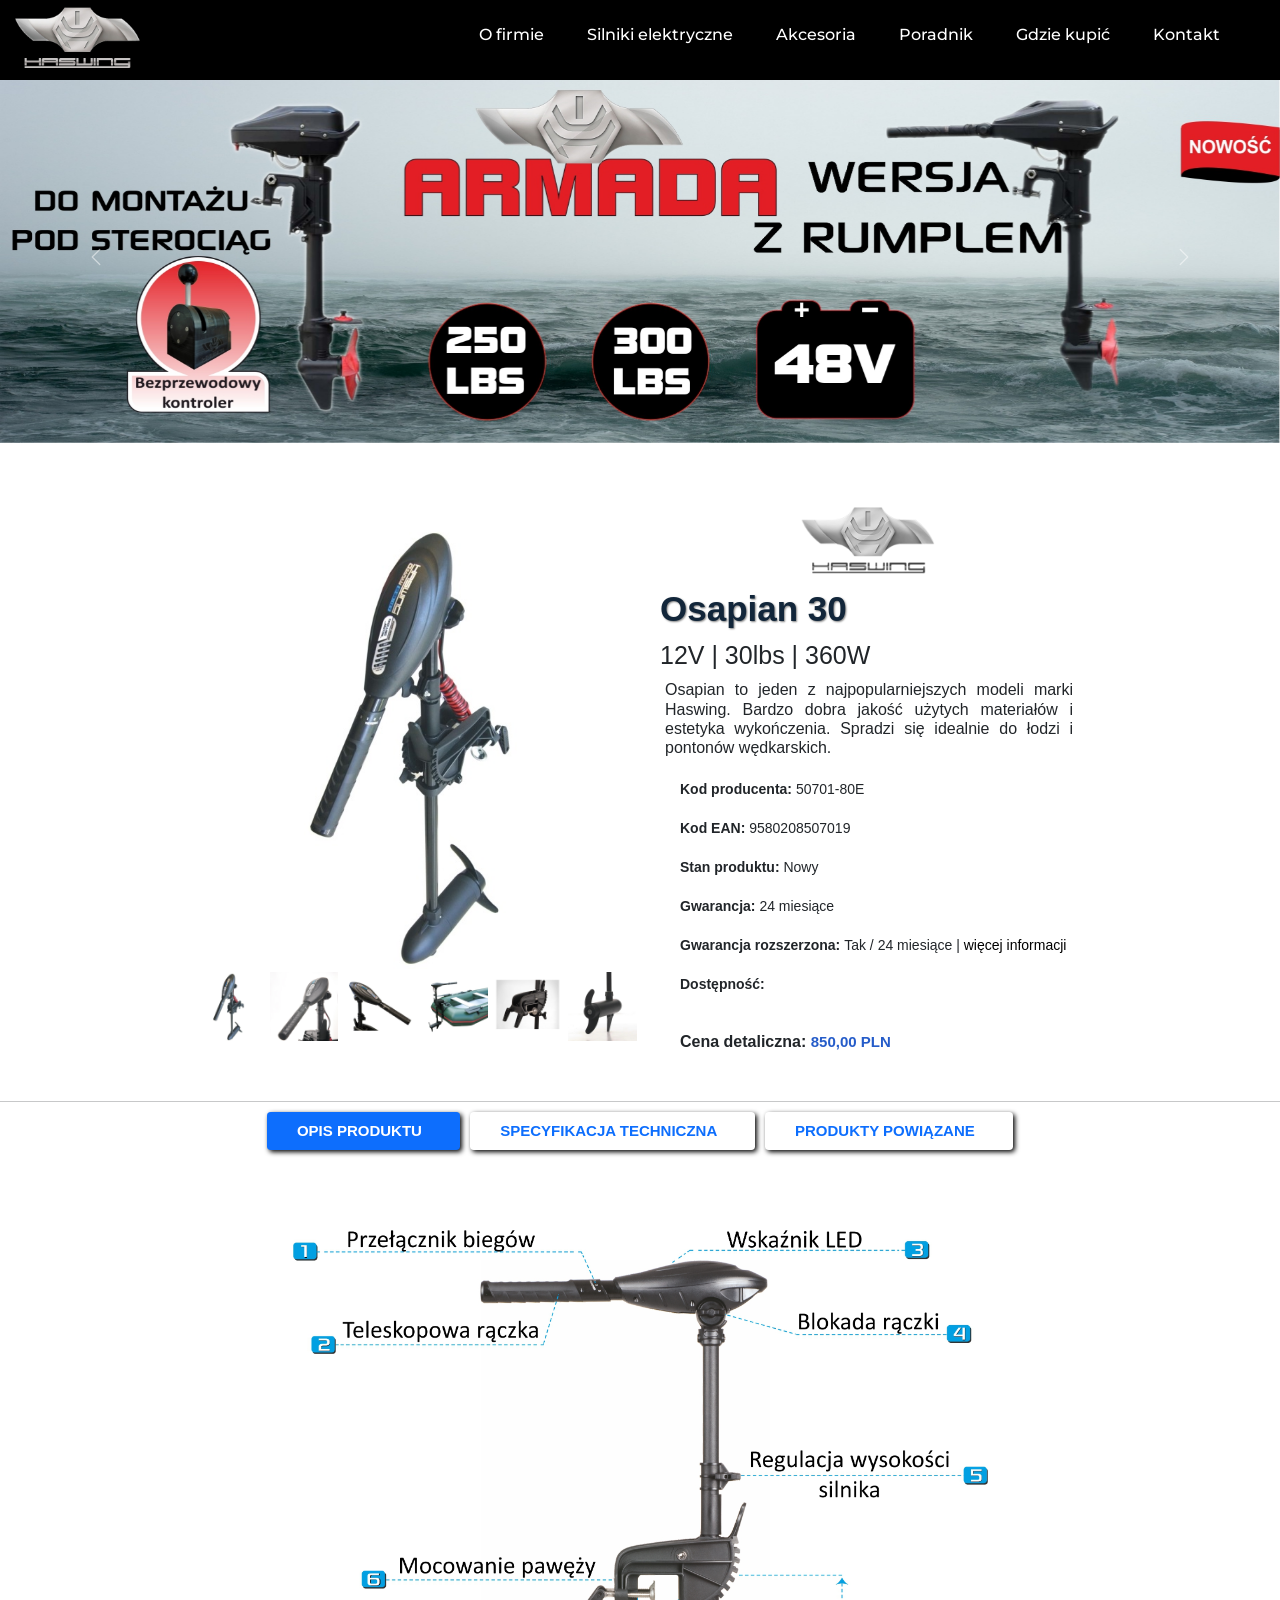
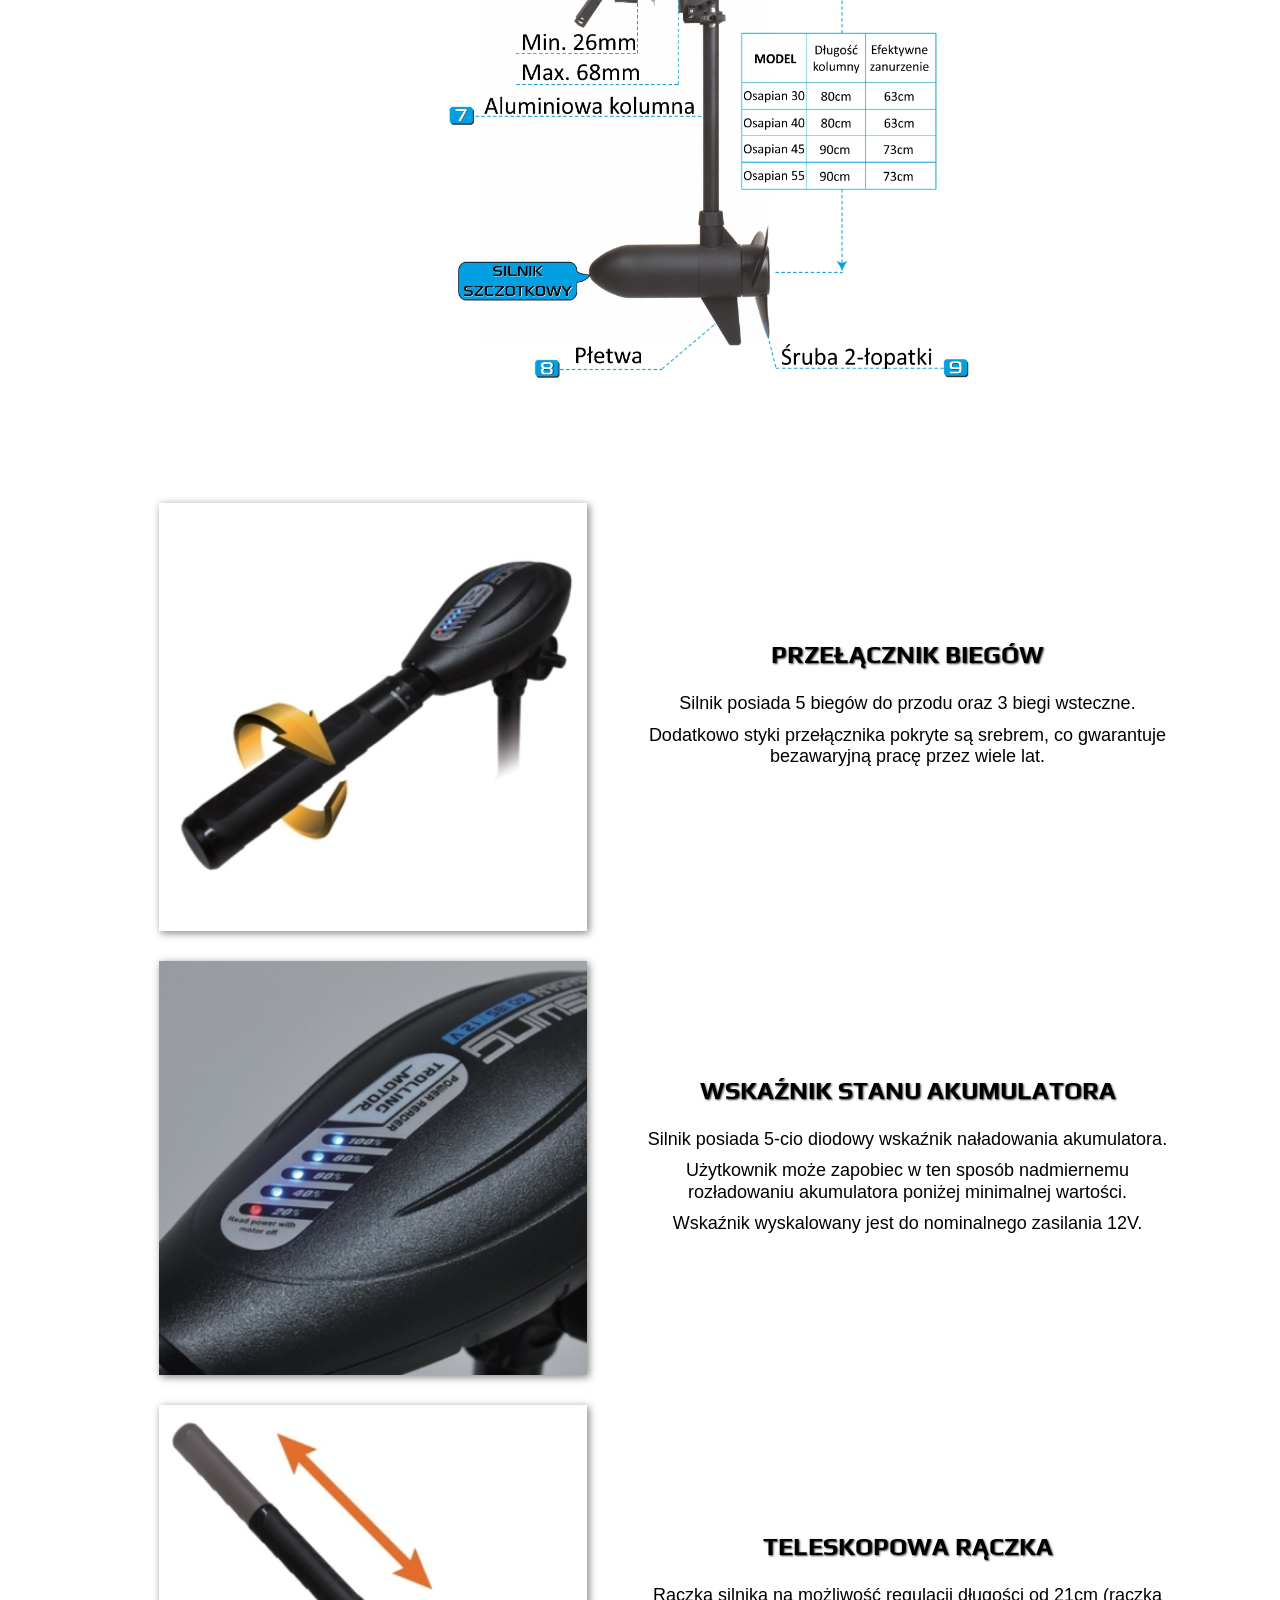
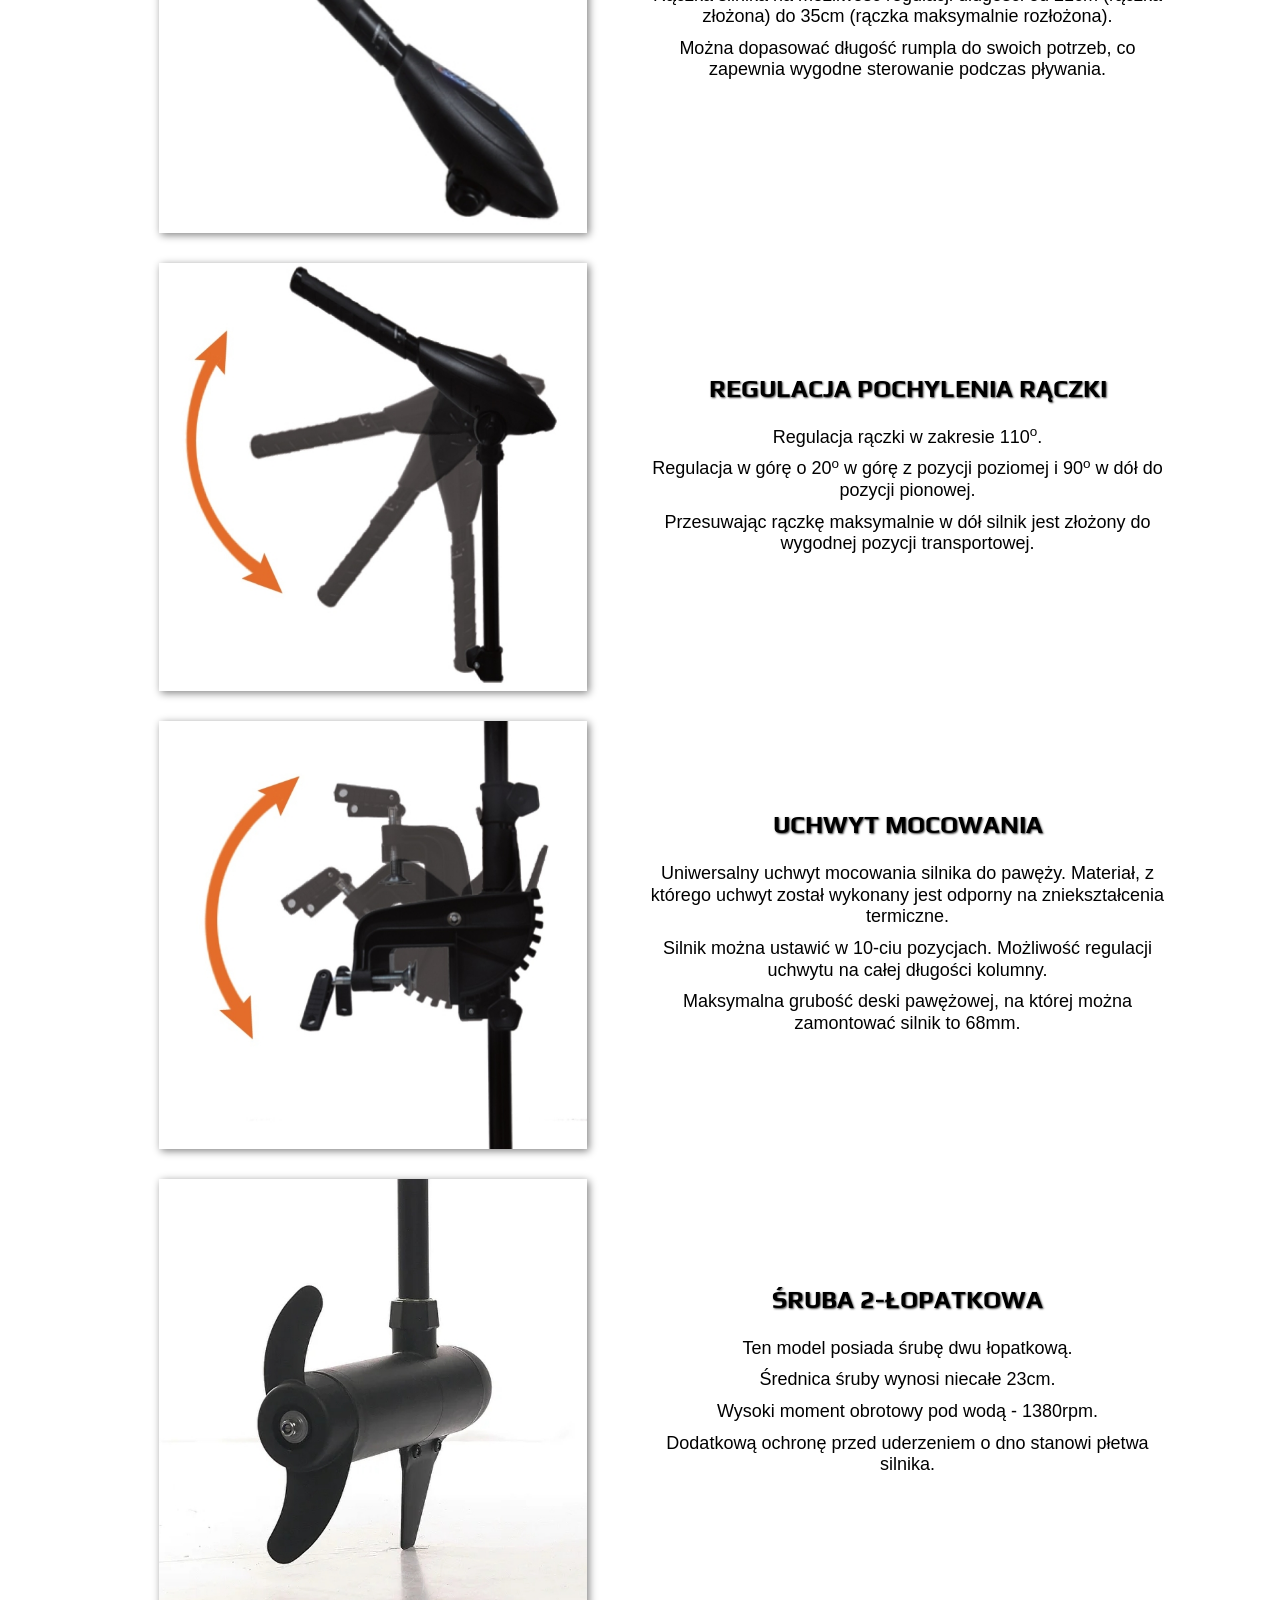
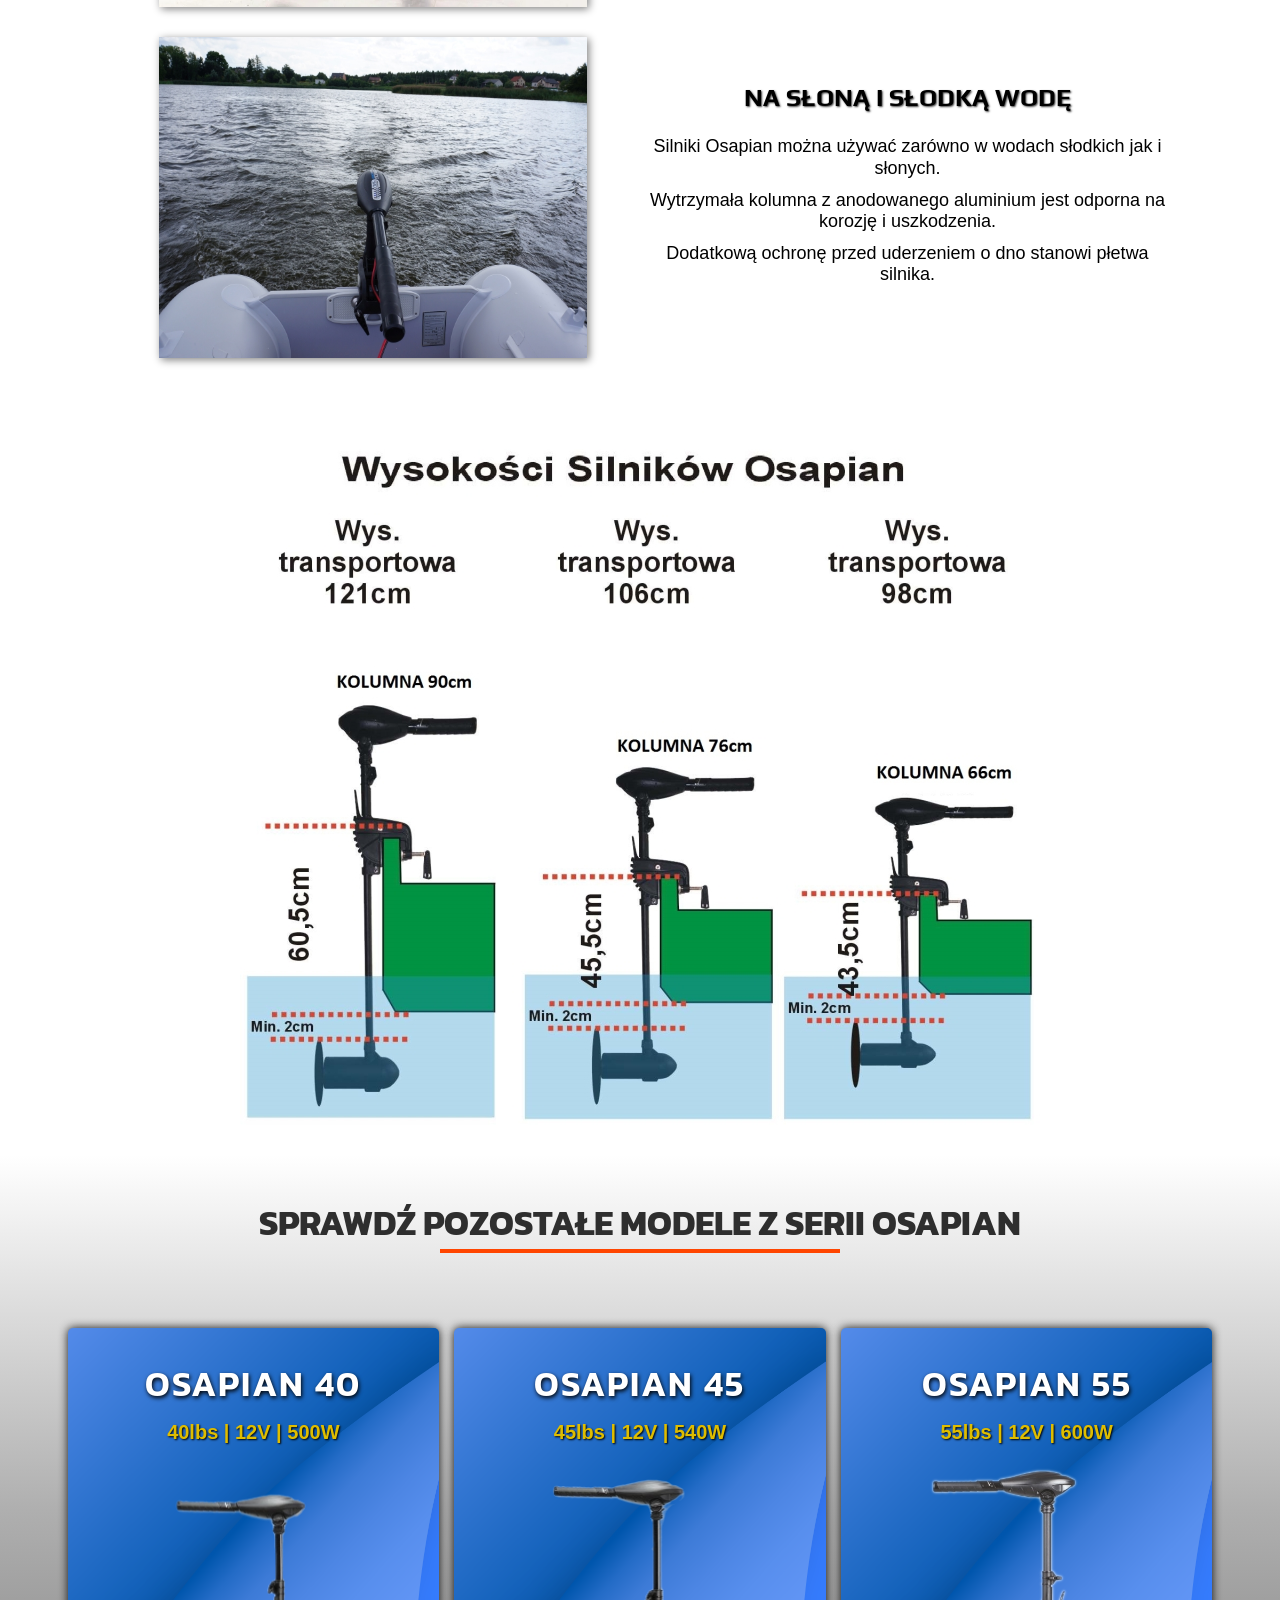
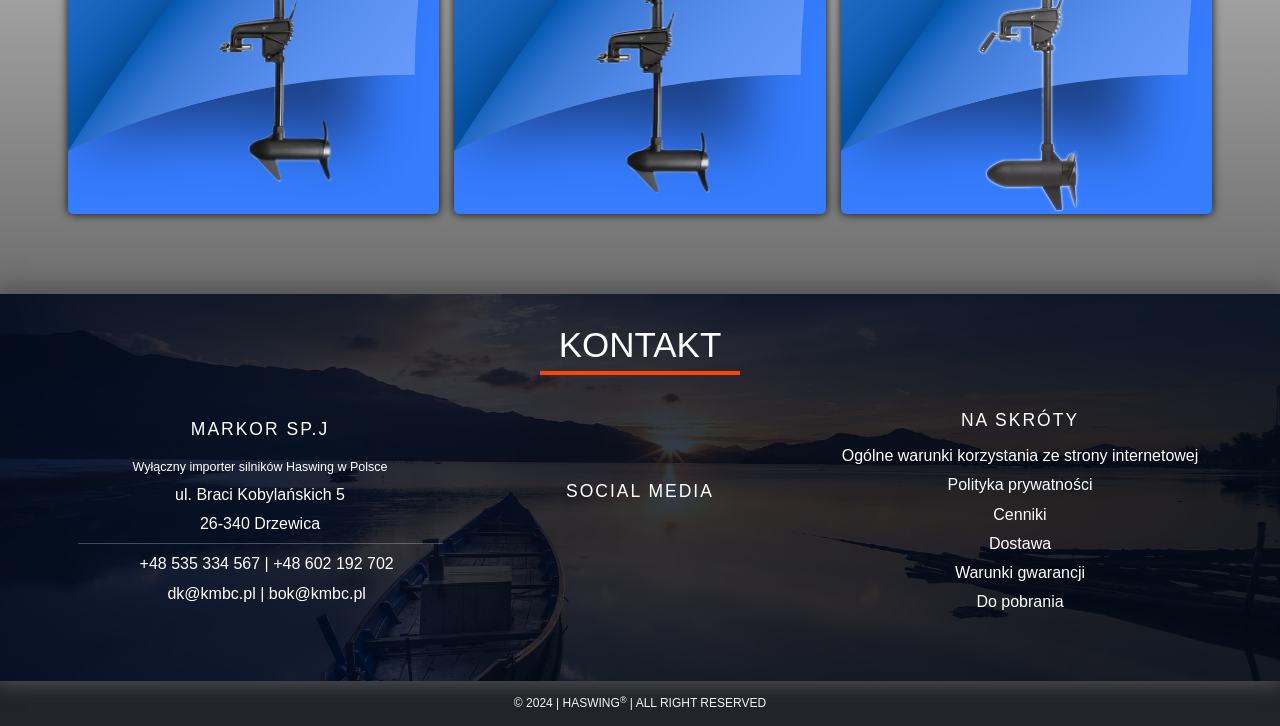
==== commit d3e69fa7: "restore www from copy" ====
--- a/Osapian30.html
+++ b/Osapian30.html
@@ -10,7 +10,8 @@
 			name="viewport"
 			content="width=device-width, initial-scale=1.0"
 		/>
-		<title>Haswing Poland</title>
+		<meta name="keywords" content="Haswing osapian, silniki haswing, osapian, ospian, osapian 30, silnik elektryczny do łodzi, silnik do pontonu, osapian silnik, haswing, silnik 30lbs, mały silnik do łodzi, silnik elektryczny zaburtowy, dobry silnik do łodzi, polecane silniki do łodzi "/>
+		<title>Haswing Osapian 30</title>
 
 		<link
 		rel="stylesheet"
@@ -45,7 +46,7 @@
 			<div class="menuToggle">
 				<nav class="navigation-dropdown">
 					<a
-						href="#"
+						href="index.html"
 						class="logo-navigation"
 						><img
 							src="./image/Haswing-logo-bt.png"
@@ -63,14 +64,14 @@
 						id="btn"
 					/>
 					<ul class="navigation-dropdown-ul1">
-						<li class="navigation-dropdown-li1"><a href="#"  class="link one">O firmie</a></li>
+						<li class="navigation-dropdown-li1"><a href="index.html#features"  class="link one">O firmie</a></li>
 						<li>
 							<label
 								for="btn-1"
 								class="show"
 								>Silniki elektryczne <i class="fa-solid fa-caret-down"></i
 							></label>
-							<a href="#"
+							<a href="#osapian"
 								>Silniki elektryczne <i class="fa-solid fa-caret-down"></i
 							></a>
 							<input
@@ -91,10 +92,11 @@
 										id="btn-3"
 									/>
 									<ul>
-										<li><a href="#">Osapian 30</a></li>
-										<li><a href="#">Osapian 40</a></li>
-										<li><a href="#">Osapian 45</a></li>
-										<li><a href="#">Osapian 55</a></li>
+										<li><a href="Osapian30.html" target="_blank">Osapian 30</a></li>
+										<li><a href="Osapian40.html" target="_blank">Osapian 40</a></li>
+										<li><a href="Osapian45.html" target="_blank">Osapian 45</a></li>
+										<li><a href="Osapian55.html" target="_blank">Osapian 55</a></li>
+										<li><a href="Osapian55s.html" target="_blank">Osapian 55</a></li>
 									</ul>
 								</li>
 								<li>
@@ -110,11 +112,13 @@
 										id="btn-4"
 									/>
 									<ul>
-										<li><a href="#">Osapian 40MAX</a></li>
-										<li><a href="#">Osapian 45MAX</a></li>
-										<li><a href="#">Osapian 45/50MAX</a></li>
-										<li><a href="#">Osapian 55MAX</a></li>
-										<li><a href="#">Osapian 55/60MAX</a></li>
+										<li><a href="Osapian40max.html" target="_blank">Osapian 40MAX</a></li>
+										<li><a href="Osapian45max.html" target="_blank">Osapian 45MAX</a></li>
+										<li><a href="Osapian50max.html" target="_blank">Osapian 45/50MAX</a></li>
+										<li><a href="Osapian55max.html" target="_blank">Osapian 55MAX</a></li>
+										<li><a href="Osapian55maxs.html" target="_blank">Osapian 55MAX S</a></li>
+										<li><a href="Osapian60max.html" target="_blank">Osapian 55/60MAX</a></li>
+										<li><a href="Osapian60maxs.html" target="_blank">Osapian 55/60MAX S</a></li>
 									</ul>
 								</li>
 								<li>
@@ -130,13 +134,15 @@
 										id="btn-5"
 									/>
 									<ul>
-										<li><a href="#">Protruar 1.0</a></li>
-										<li><a href="#">Protruar 2.0R</a></li>
-										<li><a href="#">Protruar 2.0S</a></li>
-										<li><a href="#">Protruar 3.0S</a></li>
-										<li><a href="#">Protruar 3.0G</a></li>
-										<li><a href="#">Protruar 4.0G</a></li>
-										<li><a href="#">Protruar 5.0S</a></li>
+										<li><a href="protruar55.html" target="_blank">Protruar 55</a></li>
+										<li><a href="protruar1.html" target="_blank">Protruar 1.0</a></li>
+										<li><a href="protruar1s.html" target="_blank">Protruar 1.0 Slim</a></li>
+										<li><a href="protruar2r.html" target="_blank">Protruar 2.0R</a></li>
+										<li><a href="protruar2s.html" target="_blank">Protruar 2.0S</a></li>
+										<li><a href="protruar3s.html" target="_blank">Protruar 3.0S</a></li>
+										<li><a href="protruar3g.html" target="_blank">Protruar 3.0G</a></li>
+										<li><a href="protruar4g.html" target="_blank">Protruar 4.0G</a></li>
+										<li><a href="protruar5s.html" target="_blank">Protruar 5.0S</a></li>
 								 
 									</ul>
 								</li>
@@ -153,9 +159,9 @@
 										id="btn-6"
 									/>
 									<ul>
-										<li><a href="#">Cayman 55T</a></li>
-										<li><a href="#">Cayman 55B</a></li>
-										<li><a href="#">Cayman 80B</a></li>
+										<li><a href="cayman55t.html" target="_blank">Cayman 55T</a></li>
+										<li><a href="cayman55b.html" target="_blank">Cayman 55B</a></li>
+										<li><a href="cayman80b.html" target="_blank">Cayman 80B</a></li>
 									</ul>
 								</li>
 								<li>
@@ -171,8 +177,8 @@
 										id="btn-7"
 									/>
 									<ul>
-										<li><a href="#">Cayman 55B GPS</a></li>
-										<li><a href="#">Cayman 80BY GPS</a></li>
+										<li><a href="cayman55gps.html" target="_blank">Cayman 55B GPS</a></li>
+										<li><a href="cayman80gps.html" target="_blank">Cayman 80BY GPS</a></li>
 									</ul>
 								</li>
 								<li>
@@ -188,16 +194,16 @@
 										id="btn-8"
 									/>
 									<ul>
-										<li><a href="#">Armada F8</a></li>
-										<li><a href="#">Armada F10</a></li>
-										<li><a href="#">Armada T8</a></li>
-										<li><a href="#">Armada T10</a></li>
+										<li><a href="armadaf8.html" target="_blank">Armada F8</a></li>
+										<li><a href="armadaf10.html" target="_blank">Armada F10</a></li>
+										<li><a href="armadaf8.html" target="_blank">Armada T8</a></li>
+										<li><a href="armadat10.html" target="_blank">Armada T10</a></li>
 									</ul>
 								</li>
-								<li><a href="#">Ventura </a></li>
-								<li><a href="#">Ultima </a></li>
-								<li><a href="#">Comax N </a></li>
-								<li><a href="#">W-20 </a></li>
+								<li><a href="venturaf5.html" target="_blank">Ventura </a></li>
+								<li><a href="ultima.html" target="_blank">Ultima </a></li>
+								<li><a href="comax.html" target="_blank">Comax N </a></li>
+								<li><a href="w20.html" target="_blank">W-20 </a></li>
 							</ul>
 						</li>
 						<li>
@@ -216,31 +222,30 @@
 								id="btn-2"
 							/>
 							<ul>
-								<li><a href="#">Śruby napędowe</a></li>
-								<li><a href="#">Piloty/manetki</a></li>
-								<li><a href="#">Pokrowce</a></li>
-								<li><a href="#">Akcesoria opcjonalne</a></li>
-								<li><a href="#">Części serwisowe</a></li>
+								<li><a href="Propellers.html" target="_blank">Śruby napędowe</a></li>
+								<li><a href="remote.html" target="_blank">Piloty/manetki</a></li>
+								<li><a href="optional.html" target="_blank">Akcesoria opcjonalne</a></li>
+								<li><a href="parts.html" target="_blank">Części serwisowe</a></li>
 							
 							</ul>
 						</li>
 						<li>
 							<a
-								href="#"
+								href="poradnik.html"
 								class="link one"
 								>Poradnik</a
 							>
 						</li>
 						<li>
 							<a
-								href="#"
+								href="gdziekupic.html"
 								class="link one"
 								>Gdzie kupić</a
 							>
 						</li>
 						<li>
 							<a
-								href="#"
+								href="kontakt.html"
 								class="link one"
 								>Kontakt</a
 							>
@@ -260,7 +265,7 @@
 
 		<section
 				id="photo-slider"
-				class="photo-slider py-5">
+				class="photo-slider motor-slider-up">
 
 				<div id="carouselExampleAutoplaying" class="carousel slide" data-bs-ride="carousel">
 					<div class="carousel-inner ">
@@ -384,7 +389,7 @@
 				<li class="product-description-content-detail-li"><i class="fa-solid fa-circle-arrow-right"></i> Kod EAN: <span class="product-description-content-detail-span">9580208507019</span></li>
 				<li class="product-description-content-detail-li"><i class="fa-solid fa-circle-arrow-right"></i> Stan produktu: <span class="product-description-content-detail-span">Nowy</span></li>
 				<li class="product-description-content-detail-li"><i class="fa-solid fa-circle-arrow-right"></i> Gwarancja: <span class="product-description-content-detail-span">24 miesiące</span></li>
-				<li class="product-description-content-detail-li"><i class="fa-solid fa-circle-arrow-right"></i> Gwarancja rozszerzona:  <span class="product-description-content-detail-span">Tak / 24 miesiące |  <a href="#gwarancja" class="warranty-link"> <i class="fa-solid fa-square-arrow-up-right"></i> więcej informacji </a></span></li>
+				<li class="product-description-content-detail-li"><i class="fa-solid fa-circle-arrow-right"></i> Gwarancja rozszerzona:  <span class="product-description-content-detail-span">Tak / 24 miesiące |  <a href="warranty48.html" class="warranty-link"> <i class="fa-solid fa-square-arrow-up-right"></i> więcej informacji </a></span></li>
 				<li class="product-description-content-detail-li"><i class="fa-solid fa-circle-arrow-right"></i> Dostępność: <span>
 					<!-- <i class="fa-solid fa-star full"></i> -->
 					<!-- <i class="fa-solid fa-star full"></i> -->
@@ -402,8 +407,8 @@
 			</div>
 
 			<div class = "product-description-content-price">
-				<!-- <p class = "product-description-content-last-price">Old Price: <span class = "product-description-content-price-span">$257.00</span></p>
-				<p class = "product-description-content-new-price">Cena detaliczna: <span class = "product-description-content-new-price-span">1150,00 PLN</span></p> -->
+				<!-- <p class = "product-description-content-last-price">Old Price: <span class = "product-description-content-price-span">$257.00</span></p> -->
+				<p class = "product-description-content-new-price">Cena detaliczna: <span class = "product-description-content-new-price-span">850,00 PLN</span></p>
 			  </div>
 		  </div>
 		</div>
@@ -427,9 +432,9 @@
 			  <li class="nav-item" role="presentation">
 				<button class="nav-link tabs-button" id="pills-connected-product-tab" data-bs-toggle="pill" data-bs-target="#pills-connected-product" type="button" role="tab" aria-controls="pills-connected-product" aria-selected="false">PRODUKTY POWIĄZANE &nbsp<i class="fa-solid fa-link"></i></button>
 			  </li>
-			  <li class="nav-item" role="presentation">
+			  <!-- <li class="nav-item" role="presentation">
 				<button class="nav-link tabs-button" id="pills-video-tab" data-bs-toggle="pill" data-bs-target="#pills-video" type="button" role="tab" aria-controls="pills-video" aria-selected="false">MATERIAŁY WIDEO &nbsp <i class="fa-solid fa-circle-play"></i></button>
-			  </li>
+			  </li> -->
 		  
 			</ul>
 			<div class="tab-content" id="pills-tabContent">
@@ -437,9 +442,26 @@
 				
 
 				<!-- -------------- FUNCTION DESCRIPTION START --------------- -->
+			
+				 
+				
+				<section class="motor-draft">
+					<div class="motor-draft py-5">
+						<img src="./image-motors-640/osapian/budowa_osapian30.jpg" alt="wymiary silników osapian" class="img-fluid rounded mx-auto d-block motor-draft-img">
+					</div>
+				</section>
+
+				
 
 				<section class="function-description">
+
+					
+
 					<div class="function-description-row">
+
+					
+						
+
 
 						<!-------- LEFT SIDE -------->
 
@@ -458,10 +480,14 @@
 						 
 						   
 						  <h2 class="short-description">
-							Silnik posiada 5 biegów do przodu oraz 3 biegi wsteczne. Dodatkowo przełącznik pokryty jest srebrem, co gwarantuje bezawaryjną pracę przez wiele lat. 
+							<p class="product-details-holder-p"> Silnik posiada 5 biegów do przodu oraz 3 biegi wsteczne. </p>
+								<p class="product-details-holder-p"> Dodatkowo styki przełącznika pokryte są srebrem, co gwarantuje bezawaryjną pracę przez wiele lat. </p>
+
 						  </h2>
 						   
 						</div>
+
+					
 
 						<!-------- LEFT SIDE -------->
 
@@ -480,7 +506,9 @@
 						 
 						   
 						  <h2 class="short-description">
-							Silnik posiada 5-cio diodowy wskaźnik naładowania akumulatora. Użytkownik może zapobiec w ten sposób nadmiernemu rozładowaniu akumulatora poniżej minimalnej wartości. Wskaźnik wyskalowany jest do nominalnego zasilania 12V. 
+							<p class="product-details-holder-p"> Silnik posiada 5-cio diodowy wskaźnik naładowania akumulatora. </p>
+								<p class="product-details-holder-p"> Użytkownik może zapobiec w ten sposób nadmiernemu rozładowaniu akumulatora poniżej minimalnej wartości. </p>
+									<p class="product-details-holder-p"> Wskaźnik wyskalowany jest do nominalnego zasilania 12V. </p>
 						  </h2>
 						   
 						</div>
@@ -503,7 +531,8 @@
 						 
 						   
 						  <h2 class="short-description">
-							Rączka silnika na możliwość regulacji długości od 21cm (rączka złożona) do 35cm (rączka maksymalnie rozłożona). Można dopasować długość rumpla do swoich potrzeb, co zapewnia wygodne sterowanie podczas pływania.   
+							<p class="product-details-holder-p"> Rączka silnika na możliwość regulacji długości od 21cm (rączka złożona) do 35cm (rączka maksymalnie rozłożona). </p>
+								<p class="product-details-holder-p"> Można dopasować długość rumpla do swoich potrzeb, co zapewnia wygodne sterowanie podczas pływania.   </p>
 						  </h2>
 						   
 						</div>
@@ -525,9 +554,10 @@
 						   
 							 
 							<h2 class="short-description">
-								Regulacja rączki w zakresie 110<sup>o</sup>.
+								<p class="product-details-holder-p"> Regulacja rączki w zakresie 110<sup>o</sup>.</p>
 								
-								Regulacja w górę o 20<sup>o</sup> w górę z pozycji poziomej i 90<sup>o</sup> w dół do pozycji pionowej. Przesuwając rączkę maksymalnie w dół  silnik jest złożony do wygodnej pozycji transportowej.    
+									<p class="product-details-holder-p"> Regulacja w górę o 20<sup>o</sup> w górę z pozycji poziomej i 90<sup>o</sup> w dół do pozycji pionowej. </p>
+										<p class="product-details-holder-p"> Przesuwając rączkę maksymalnie w dół  silnik jest złożony do wygodnej pozycji transportowej.    </p>
 							</h2>
 							 
 						  </div>
@@ -548,8 +578,9 @@
 						 
 						   
 						  <h2 class="short-description">
-							Uniwersalny uchwyt mocowania silnika do pawęży. Materiał, z którego uchwyt został wykonany jest odporny na zniekształcenia termiczne. Silnik można ustawić w 10-ciu pozycjach. Możliwość regulacji uchwytu na całej długości kolumny. 
-							Maksymalna grubość deski pawężowej, na której można zamontować silnik to 68mm.
+							<p class="product-details-holder-p">	Uniwersalny uchwyt mocowania silnika do pawęży. Materiał, z którego uchwyt został wykonany jest odporny na zniekształcenia termiczne. </p>
+								<p class="product-details-holder-p">Silnik można ustawić w 10-ciu pozycjach. Możliwość regulacji uchwytu na całej długości kolumny. </p>
+									<p class="product-details-holder-p">Maksymalna grubość deski pawężowej, na której można zamontować silnik to 68mm.</p>
 
 						  </h2>
 						   
@@ -574,9 +605,11 @@
 	   
 		 
 		<h2 class="short-description">
-		  Ten model posiada śrubę dwu łopatkową. <Br>Średnica śruby wynosi niecałe 29cm. 
-		  <br>Wysoki moment obrotowy pod wodą - 1200rpm. 
-		  <br>Dodatkową ochronę przed uderzeniem o dno stanowi płetwa silnika. 
+		 <p class="product-details-holder-p"> Ten model posiada śrubę dwu łopatkową. </p>
+		 <p class="product-details-holder-p">  Średnica śruby wynosi niecałe 23cm. </p>
+		
+		 <p class="product-details-holder-p">Wysoki moment obrotowy pod wodą - 1380rpm. </p>
+			<p class="product-details-holder-p">Dodatkową ochronę przed uderzeniem o dno stanowi płetwa silnika. </p>
 		</h2>
 		 
 	  </div>
@@ -598,7 +631,8 @@
 						 
 						   
 						  <h2 class="short-description">
-							Silniki Osapian można używać zarówno w wodach słodkich jak i słonych. Wytrzymała kolumna z anodowanego aluminium jest odporna na korozję i uszkodzenia. Dodatkową ochronę przed uderzeniem o dno stanowi płetwa silnika. 
+							<p class="product-details-holder-p">Silniki Osapian można używać zarówno w wodach słodkich jak i słonych.</p>
+							<p class="product-details-holder-p">Wytrzymała kolumna z anodowanego aluminium jest odporna na korozję i uszkodzenia.</p> <p class="product-details-holder-p">Dodatkową ochronę przed uderzeniem o dno stanowi płetwa silnika.</p> 
 						  </h2>
 						   
 						</div>
@@ -628,7 +662,7 @@
 			  <div class="tab-pane fade" id="pills-specification" role="tabpanel" aria-labelledby="pills-specification-tab" tabindex="0">
 				
 				<h2 class="specification-table-h2">specyfikacja techniczna</h2>
-				<div class="underline"></div>
+				
 
 				<table class="data-table specification-motor-table py-5" id="product-attribute-specs-table">
 					<colgroup><col width="35%">
@@ -652,22 +686,18 @@
 							<td class="data">360W</td>
 						</tr>
 												<tr>
-							<th class="label">Pobór prądu max</th>
+							<th class="label">Pobór prądu (max)</th>
 							<td class="data">~30A </td>
 						</tr>
 												<tr>
 							<th class="label">Długośc kolumny</th>
 							<td class="data">80cm aluminiowa</td>
 						</tr>
-												<tr>
+						<tr>
 							<th class="label">Sterowanie obrotami</th>
 							<td class="data">Przełącznik biegów 5 przód/3 tył</td>
 						</tr>
-												<tr>
-							<th class="label">Waga silnika</th>
-							<td class="data">~6.6kg</td>
-						</tr>
-												<tr>
+											<tr>
 							<th class="label">Śruba</th>
 							<td class="data">2-łopatki / &Oslash;23cm</td>
 						</tr>
@@ -694,6 +724,14 @@
 							<tr>
 							<th class="label">Zalecany akumulator</th>
 							<td class="data">Min. 60Ah Gel, Li-ion, LiFePO4</td>
+						</tr>
+						<tr>
+							<th class="label">Waga silnika</th>
+							<td class="data">~6.6kg</td>
+						</tr>
+						<tr>
+							<th class="label">Wymiary opakowania</th>
+							<td class="data">110*44*18cm</td>
 						</tr>
 						 
 											</tbody>
@@ -704,396 +742,510 @@
 			  <div class="tab-pane fade" id="pills-connected-product" role="tabpanel" aria-labelledby="pills-connected-product-tab" tabindex="0">
 				
 			<!-- ------------------	POWIĄZANE PRODUKTY ----------- -->
-
-		 
-
 				
+			<section class="connected-product hw-optional motor-connected-parts">
+				<div class="wrapper">
+					<div class="card-group py-5">
+
+
+			<!-- ======= START KARTY  ============ -->
+
+			<div class="product-box card-box-shadow propeller-box motor-connected-box">
+
+				<!-- TITLE ======================== -->
+			
+				  <div class="p-img-container">
 				
-				<section class="p-slider">
-
-					<!-- =HEADING ========================== -->
-					<h2 class="connected-product-h2">produkty powiązane</h2>
-					<div class="underline"></div>							
+					<div class="p-img">
+					  <a href="#"
+						>
+						<img
+						  src="./image-motors-640/osapian/Propeller-2b_1.jpg"
+						  alt="Osapian Propeller"
+						  class="p-img-front"
+					  />
+					  <img
+						  src="./image-motors-640/osapian/Propeller-2b_2.jpg"
+						  alt="Osapian Propeller"
+						  class="p-img-back"
+					  />
+					</a>
+					</div>
+				  </div>
+			
+				  <!-- TEXT======================== -->
+			
+				  <div class="p-box text propeller-text-box">
+					<p class="product-title propeller-title">Śruba 2-łopatki</p>
+			   <!-- CATEGORY======================== -->
+			
+					<div class="product-category">
+					  <p><span>Kod towaru:</span> 24000236</p>
+					  <p><span>Do modelu:</span> Osapian 30 Osapian 40 Osapian 45 Osapian 40MAX Osapian&nbsp;45MAX</p>
+					  <p><span>Średnica:</span> ~23cm</p>
+					</div>
+					<!-- <button class="propeller-btn">wybierz</button> -->
+
+			
+				  </div>
+			
+				</div>
+
+				<!-- ======= KONIEC KARTY  ============ -->
+
+				<!-- ======= START KARTY  ============ -->
+
+				<div class="product-box card-box-shadow motor-connected-box">
+
+					<!-- TITLE ======================== -->
+				
+					  <div class="p-img-container">
 					
-						  <!-- SLIDER BUTTONS=================== -->
-					
-						  <div class="slider-btns">
-							<button aria-label="Previous" class="glider-prev">
-							  <span class="slider-btns-next"><i class="fa-solid fa-circle-left"></i></span>
-							</button>
-							<button aria-label="Next" class="glider-next">
-							  <span class="slider-btns-next"><i class="fa-solid fa-circle-right"></i></span>
-							</button>
-						  </div>
+						<div class="p-img">
+						  <a href="#"
+							>
+							<img
+							  src="./image-accessory-640/Propellers/HO-3PS_1.jpg"
+							  alt="Osapian Propeller"
+							  class="p-img-front"
+						  />
+						  <img
+							  src="./image-accessory-640/Propellers/HO-3PS_2.jpg"
+							  alt="Osapian Propeller"
+							  class="p-img-back"
+						  />
+						</a>
+						</div>
+					  </div>
+				
+					  <!-- TEXT======================== -->
+				
+				 
+						<p class="product-title propeller-title">Śruba 3-łopatki</p>
+				   <!-- CATEGORY======================== -->
+				
+						<div class="product-category">
+						  <p><span>Kod towaru:</span> HO-3PS</p>
+						  <p><span>Do modelu:</span> Osapian 30 Osapian 40 Osapian 45 Osapian 40MAX Osapian&nbsp;45MAX</p>
+						  <p><span>Średnica śruby:</span> ~24cm</p>
+												
+					  </div>
+
 					
 					
-						  <div class="glider-contain">
-							<div class="glider">
-					
-								  <div class="product-box card-box-shadow">
-
-									<!-- TITLE ======================== -->
+				
+					</div>
+
+					<!-- ======= KONIEC KARTY  ============ -->
+<!-- ======= START KARTY  ============ -->
+
+<div class="product-box card-box-shadow hw-optional-box motor-connected-box">
+
+	<!-- TITLE ======================== -->
+
+	  <div class="p-img-container">
+	
+		<div class="p-img">
+			<a href=""
+			>
+			<img
+			  src="./image-accessory-640/optional/torba_silnik.JPG"
+			  alt="Torba na silnik Haswing"
+			  class="p-img-front"
+		  />
+		  <img
+			  src="./image-accessory-640/optional/torba_silnik_2.JPG"
+			  alt="Torba na silnik Haswing"
+			  class="p-img-back"
+		  />
+		</a>
+		</div>
+	  </div>
+
+	  <!-- TEXT======================== -->
+
+	  <div class="p-box text propeller-text-box">
+		<p class="product-title propeller-title">Torba na silnik Haswing</p>
+   <!-- CATEGORY======================== -->
+
+		<div class="product-category">
+		 <p class="product-category-text"> <span>Kod towaru:</span> HW-B90</p>
+		  <p class="product-category-text"><span>Do modelu:</span> Osapian, Protruar 1.0, Protruar 2.0 (kolumna max 90cm)</p>
+		  <p class="product-category-text"><span>Wymiary: </span> 121x18x24/37cm</p>
+		</div>
+		
+
+	  </div>
+
+	</div>
+
+	<!-- ======= KONIEC KARTY  ============ -->
+<!-- ======= START KARTY  ============ -->
+<div class="product-box card-box-shadow hw-optional-box motor-connected-box">
+	  <div class="p-img-container">
+		<div class="p-img">
+		  <a>
+			<!-- IMAGE FRONT ======================== -->
+			<img
+			  src="./image-accessory-640/Parts/Mocowanie-pawez-HO.jpg"
+			  alt="Podstawa Haswing Cayman"
+			  class="p-img-front"
+		  />
+		  <!-- IMAGE BACK ======================== -->
+		  <img
+			  src="./image-accessory-640/Parts/Mocowanie-pawez-HO2.jpg"
+			  alt="Podstawa Haswing Cayman"
+			  class="p-img-back"
+		  />
+		</a>
+		</div>
+	  </div>
+	  <!-- TEXT======================== -->
+	  <div class="p-box text propeller-text-box">
+		<!-- NAZWA PRODUKTU ======================== -->
+		<p class="product-title propeller-title">Mocowanie do pawęży</p>
+		<!-- PARAMETRY======================== -->
+		<div class="product-category">
+		  <p class="product-category-text"><span>Kod towaru:</span> 24000238</p>
+		 <p class="product-category-text"><span>Do modelu:</span> Osapian (wszystkie modele), Protruar 55, Protruar 1.0/2.0</p>
+		 <p class="product-category-text"><span>Cechy:</span> Średnica kolumny 28,7mm</p>
+		</div>
+		<!-- <button class="propeller-btn">wybierz</button> -->
+	  </div>
+	</div>
+	<!-- ======= KONIEC KARTY  ============ -->
+<!-- ======= START KARTY  ============ -->
+<div class="product-box card-box-shadow hw-optional-box motor-connected-box">
+<div class="p-img-container">
+  <div class="p-img">
+	<a>
+	  <!-- IMAGE FRONT ======================== -->
+	  <img
+		src="./image-accessory-640/Parts/FR_Switch.jpg"
+		alt="Podstawa Haswing Cayman"
+		class="p-img-front"
+	/>
+	<!-- IMAGE BACK ======================== -->
+	<img
+		src="./image-accessory-640/Parts/FR_Switch2.jpg"
+		alt="Podstawa Haswing Cayman"
+		class="p-img-back"
+	/>
+  </a>
+  </div>
+</div>
+<!-- TEXT======================== -->
+<div class="p-box text propeller-text-box">
+  <!-- NAZWA PRODUKTU ======================== -->
+  <p class="product-title propeller-title">Przełącznik biegów</p>
+  <!-- PARAMETRY======================== -->
+  <div class="product-category">
+	<p class="product-category-text"><span>Kod towaru:</span> 24000231</p>
+   <p class="product-category-text"><span>Do modelu:</span> Osapian (wszystkie modele)</p>
+   <p class="product-category-text"><span>Cechy:</span> 5 biegów przód / 3 biegi tył</p>
+  </div>
+  <!-- <button class="propeller-btn">wybierz</button> -->
+</div>
+</div>
+<!-- ======= KONIEC KARTY  ============ -->
+	<!-- ======= START KARTY  ============ -->
+	<div class="product-box card-box-shadow hw-optional-box motor-connected-box">
+		<div class="p-img-container">
+		  <div class="p-img">
+			<a>
+			  <!-- IMAGE FRONT ======================== -->
+			  <img
+				src="./image-accessory-640/Parts/Blokada-glebokosci-HO.jpg"
+				alt="Podstawa Haswing Cayman"
+				class="p-img-front"
+			/>
+			<!-- IMAGE BACK ======================== -->
+			<img
+				src="./image-accessory-640/Parts/Blokada-glebokosci-HO3.jpg"
+				alt="Podstawa Haswing Cayman"
+				class="p-img-back"
+			/>
+		  </a>
+		  </div>
+		</div>
+		<!-- TEXT======================== -->
+		<div class="p-box text propeller-text-box">
+		  <!-- NAZWA PRODUKTU ======================== -->
+		  <p class="product-title propeller-title">Blokada zanurzenia kolumny</p>
+		  <!-- PARAMETRY======================== -->
+		  <div class="product-category">
+			<p class="product-category-text"><span>Kod towaru:</span> 24000235</p>
+		   <p class="product-category-text"><span>Do modelu:</span> Osapian, Osapian MAX, Protruar 55/1.0/2.0 </p>
+		   <p class="product-category-text"><span>Materiał:</span> Tworzywo sztuczne</p>
+		  </div>
+		  <!-- <button class="propeller-btn">wybierz</button> -->
+		</div>
+	  </div>
+	  <!-- ======= KONIEC KARTY  ============ -->
+
+	<!-- ======= START KARTY  ============ -->
+	<div class="product-box card-box-shadow hw-optional-box motor-connected-box">
+		<div class="p-img-container">
+		  <div class="p-img">
+			<a>
+			  <!-- IMAGE FRONT ======================== -->
+			  <img
+				src="./image-accessory-640/Parts/Rumpel-HO2.jpg"
+				alt="Rumpel Haswing Osapian"
+				class="p-img-front"
+			/>
+			<!-- IMAGE BACK ======================== -->
+			<img
+				src="./image-accessory-640/Parts/Rumpel-HO3.jpg"
+				alt="Rumpel Haswing Osapian"
+				class="p-img-back"
+			/>
+		  </a>
+		  </div>
+		</div>
+		<!-- TEXT======================== -->
+		<div class="p-box text propeller-text-box">
+		  <!-- NAZWA PRODUKTU ======================== -->
+		  <p class="product-title propeller-title">Rumpel Osapian</p>
+		  <!-- PARAMETRY======================== -->
+		  <div class="product-category">
+			<p class="product-category-text"><span>Kod towaru:</span> 24000237</p>
+		   <p class="product-category-text"><span>Do modelu:</span> Osapian, Osapian MAX</p>
+		   <p class="product-category-text"><span>Materiał:</span> Tworzywo sztuczne</p>
+		   <p class="product-category-text"><span>Dodatkowe cechy:</span> Teleskopowy</p>
+		  </div>
+		  <!-- <button class="propeller-btn">wybierz</button> -->
+		</div>
+	  </div>
+	  <!-- ======= KONIEC KARTY  ============ -->
+
+<!-- ======= START KARTY  ============ -->
+<div class="product-box card-box-shadow hw-optional-box motor-connected-box">
+	<div class="p-img-container">
+	  <div class="p-img">
+		<a>
+		  <!-- IMAGE FRONT ======================== -->
+		  <img
+			src="./image-accessory-640/Parts/OBudowa-HO.jpg"
+			alt="Obudowa Osapian"
+			class="p-img-front"
+		/>
+		<!-- IMAGE BACK ======================== -->
+		<img
+			src="./image-accessory-640/Parts/OBudowa-HO2.jpg"
+			alt="Obudowa Osapian"
+			class="p-img-back"
+		/>
+	  </a>
+	  </div>
+	</div>
+	<!-- TEXT======================== -->
+	<div class="p-box text propeller-text-box">
+	  <!-- NAZWA PRODUKTU ======================== -->
+	  <p class="product-title propeller-title">Obudowa Osapian</p>
+	  <!-- PARAMETRY======================== -->
+	  <div class="product-category">
+		<p class="product-category-text"><span>Kod towaru:</span> 24000232</p>
+	   <p class="product-category-text"><span>Do modelu:</span> Osapian, Osapian MAX</p>
+	   <p class="product-category-text"><span>Materiał:</span> Plastik</p>
+	   
+	  </div>
+	  <!-- <button class="propeller-btn">wybierz</button> -->
+	</div>
+  </div>
+  <!-- ======= KONIEC KARTY  ============ -->
+
+	  <!-- ======= START KARTY  ============ -->
+<div class="product-box card-box-shadow hw-optional-box motor-connected-box">
+	<div class="p-img-container">
+	  <div class="p-img">
+		<a>
+		  <!-- IMAGE FRONT ======================== -->
+		  <img
+			src="./image-accessory-640/Parts/przegub-osapian-1.png"
+			alt="Przegub obudowy Osapian"
+			class="p-img-front"
+		/>
+		<!-- IMAGE BACK ======================== -->
+		<img
+			src="./image-accessory-640/Parts/przegub-osapian-2.png"
+			alt="Przegub obudowy Osapian"
+			class="p-img-back"
+		/>
+	  </a>
+	  </div>
+	</div>
+	<!-- TEXT======================== -->
+	<div class="p-box text propeller-text-box">
+	  <!-- NAZWA PRODUKTU ======================== -->
+	  <p class="product-title propeller-title">Przegub obudowy Osapian</p>
+	  
+	  <!-- PARAMETRY======================== -->
+	  <div class="product-category">
+		<p class="product-category-text"><span>Kod towaru:</span> 24000232</p>
+	   <p class="product-category-text"><span>Do modelu:</span> Osapian, Osapian MAX</p>
+	   <p class="product-category-text"><span>Materiał:</span> Plastik/metal</p>
+	 
+	  </div>
+	  <!-- <button class="propeller-btn">wybierz</button> -->
+	</div>
+  </div>
+  <!-- ======= KONIEC KARTY  ============ -->
+
+  <!-- ======= START KARTY  ============ -->
+  <div class="product-box card-box-shadow hw-optional-box motor-connected-box">
+	<div class="p-img-container">
+	  <div class="p-img">
+		<a>
+		  <!-- IMAGE FRONT ======================== -->
+		  <img
+			src="./image-accessory-640/Parts/Pletwa_HW-2.jpg"
+			alt="Płetwa silnika Osapian"
+			class="p-img-front"
+		/>
+		<!-- IMAGE BACK ======================== -->
+		<img
+			src="./image-accessory-640/Parts/Pletwa_HW-1.jpg"
+			alt="Płetwa silnika Osapian"
+			class="p-img-back"
+		/>
+	  </a>
+	  </div>
+	</div>
+	<!-- TEXT======================== -->
+	<div class="p-box text propeller-text-box">
+	  <!-- NAZWA PRODUKTU ======================== -->
+	  <p class="product-title propeller-title">Płetwa silnika (L)</p>
+	  
+	  <!-- PARAMETRY======================== -->
+	  <div class="product-category">
+		<p class="product-category-text"><span>Kod towaru:</span> 24000302</p>
+	   <p class="product-category-text"><span>Do modelu:</span> Osapian, Osapian MAX, Cayman 55, Comax N55</p>
+	   <p class="product-category-text"><span>Materiał:</span> Plastik</p>
+	 
+	  </div>
+	  <!-- <button class="propeller-btn">wybierz</button> -->
+	</div>
+  </div>
+  <!-- ======= KONIEC KARTY  ============ -->
+
+  <!-- ======= START KARTY  ============ -->
+
+<div class="product-box card-box-shadow hw-optional-box motor-connected-box">
+
+	<!-- TITLE ======================== -->
+
+	  <div class="p-img-container">
+	
+		<div class="p-img">
+		  <a href=""
+			>
+			<img
+			  src="./image-accessory-640/optional/obudowa-bezpiecznika.jpg"
+			  alt="Obudowa bezpiecznika"
+			  class="p-img-front"
+		  />
+		  <img
+			  src="./image-accessory-640/optional/obudowa-bezpiecznika2.jpg"
+			  alt="Obudowa bezpiecznika"
+			  class="p-img-back"
+		  />
+		</a>
+		</div>
+	  </div>
+
+	  <!-- TEXT======================== -->
+
+ 
+		<p class="product-title propeller-title">Obudowa bezpiecznika </p>
+   <!-- CATEGORY======================== -->
+
+		<div class="product-category">
+			<p class="product-category-text"><span>Kod towaru:</span> 10AGU108</p>
+			<p class="product-category-text"><span>Do modelu:</span> Wszystkie silniki Haswing</p>
+			<p class="product-category-text"><span>Maksymalny prąd: </span> 80A</p>
+			<p class="product-category-text"><span>Cechy: </span> Wodoodporny, łatwy montaż</p>
 								
-									<p class="product-title">Śruba 3-łopatki</p>
-								
-									  <div class="p-img-container">
-									
-										<div class="p-img">
-										  <a href="#"
-											>
-											<img
-											  src="./image-accessory-640/Propellers/HW55lbs-propeller.jpg"
-											  alt="Osapian 55 Propeller"
-											  class="p-img-front"
-										  />
-										  <img
-											  src="./image-accessory-640/Propellers/HW55lbs-propeller2.jpg"
-											  alt="Osapian 55 Propeller"
-											  class="p-img-back"
-										  />
-										</a>
-										</div>
-									  </div>
-								
-									  <!-- TEXT======================== -->
-								
-									  <div class="p-box text">
-								
-								   <!-- CATEGORY======================== -->
-								
-										<div class="product-category">
-										  <!-- <span>Kod towaru: 24000000</span> -->
-										</div>
-										<button class="btn-connected">wybierz</button>
-										
-								
-										<!-- PRICE ----------------? -->
-								
-								
-								
-									  </div>
-								
-									</div>
-
-									<div class="product-box card-box-shadow">
-
-										<!-- TITLE ======================== -->
-									
-										<p class="product-title">Torba na silnik</p>
-									
-										  <div class="p-img-container">
-										
-											<div class="p-img">
-											  <a href="#"
-												>
-												<img
-												  src="./image-accessory-640/cover/torba_silnik.JPG"
-												  alt="Osapian Torba na silnik"
-												  class="p-img-front"
-											  />
-												<img
-												  src="./image-accessory-640/cover/torba_silnik_3.JPG"
-												  alt="Osapian Torba na silnik"
-												  class="p-img-back"
-											  />
-											</a>
-											</div>
-										  </div>
-									
-										  <!-- TEXT======================== -->
-									
-										  <div class="p-box text">
-									
-									   <!-- CATEGORY======================== -->
-									
-											<div class="product-category">
-											  <!-- <span>Kod towaru: 24000000</span> -->
-											</div>
-											<button class="btn-connected">wybierz</button>
-											
-									
-											<!-- PRICE ----------------? -->
-									
-									
-									
-										  </div>
-									
-										</div>	  <div class="product-box card-box-shadow">
-
-											<!-- TITLE ======================== -->
-										
-											<p class="product-title">Blokada błębokości kolumny</p>
-										
-											  <div class="p-img-container">
-											
-												<div class="p-img">
-												  <a href="#"
-													>
-													<img
-													  src="./image-accessory-640/parts/Blokada-glebokosci-HO.jpg"
-													  alt="Osapian 55 blokada głębokości"
-													  class="p-img-front"
-												  />
-												  <img
-												  src="./image-accessory-640/Parts/Blokada-glebokosci-HO-2.jpg"
-												  alt="back"
-												  class="p-img-back"
-											  />
-												</a>
-												</div>
-											  </div>
-										
-											  <!-- TEXT======================== -->
-										
-											  <div class="p-box text">
-										
-										   <!-- CATEGORY======================== -->
-										
-												<div class="product-category">
-												  <!-- <span>Kod towaru: 24000000</span> -->
-												</div>
-												<button class="btn-connected">wybierz</button>
-												
-										
-												<!-- PRICE ----------------? -->
-										
-										
-										
-											  </div>
-										
-											</div>	  <div class="product-box card-box-shadow">
-
-												<!-- TITLE ======================== -->
-											
-												<p class="product-title">Przełącznik biegów</p>
-											
-												  <div class="p-img-container">
-												
-													<div class="p-img">
-													  <a href="#"
-														>
-														<img
-												  src="./image-accessory-640/Parts/FR_Switch2.jpg"
-												  alt="Osapian przełącznik biegów"
-												  class="p-img-front"
-											  />
-												<img
-												src="./image-accessory-640/Parts/FR_Switch.jpg"
-												  alt="Osapian przełącznik biegów"
-												  class="p-img-back"
-											  />
-													</a>
-													</div>
-												  </div>
-											
-												  <!-- TEXT======================== -->
-											
-												  <div class="p-box text">
-											
-											   <!-- CATEGORY======================== -->
-											
-													<div class="product-category">
-													  <!-- <span>Kod towaru: 24000000</span> -->
-													</div>
-													<button class="btn-connected">wybierz</button>
-													
-											
-													<!-- PRICE ----------------? -->
-											
-											
-											
-												  </div>
-											
-												</div>	  
-								
-												<div class="product-box card-box-shadow">
-
-													<!-- TITLE ======================== -->
-												
-													<p class="product-title">Rumpel Osapian</p>
-												
-													  <div class="p-img-container">
-													
-														<div class="p-img">
-														  <a href="#"
-															>
-															<img
-															src="./image-accessory-640/Parts/Rumpel-HO.jpg"
-															alt="Osapian rumpel rączka silnika"
-															class="p-img-front"
-														/>
-														  <img
-														  src="./image-accessory-640/Parts/Rumpel-HO2.jpg"
-															alt="Osapian rumpel rączka silnika"
-															class="p-img-back"
-														/>
-														</a>
-														</div>
-													  </div>
-												
-													  <!-- TEXT======================== -->
-												
-													  <div class="p-box text">
-												
-												   <!-- CATEGORY======================== -->
-												
-														<div class="product-category">
-														  <!-- <span>Kod towaru: 24000000</span> -->
-														</div>
-														<button class="btn-connected">wybierz</button>
-														
-												
-														<!-- PRICE ----------------? -->
-												
-												
-												
-													  </div>
-												
-													</div>
-													<div class="product-box card-box-shadow">
-
-														<!-- TITLE ======================== -->
-													
-														<p class="product-title">Mocowanie pawęży</p>
-													
-														  <div class="p-img-container">
-														
-															<div class="p-img">
-															  <a href="#"
-																>
-																<img
-															src="./image-accessory-640/Parts/Mocowanie-pawez-HO.jpg"
-															alt="Osapian mocowanie silnika do pawęży"
-															class="p-img-front"
-														/>
-														  <img
-														  src="./image-accessory-640/Parts/Mocowanie-pawez-HO2.jpg"
-															alt="Osapian mocowanie silnika do pawęży"
-															class="p-img-back"
-														/>
-															</a>
-															</div>
-														  </div>
-													
-														  <!-- TEXT======================== -->
-													
-														  <div class="p-box text">
-													
-													   <!-- CATEGORY======================== -->
-													
-															<div class="product-category">
-															  <!-- <span>Kod towaru: 24000000</span> -->
-															</div>
-															<button class="btn-connected">wybierz</button>
-															
-													
-															<!-- PRICE ----------------? -->
-													
-													
-													
-														  </div>
-													
-														</div><div class="product-box card-box-shadow">
-
-															<!-- TITLE ======================== -->
-														
-															<p class="product-title">Obudowa górna</p>
-														
-															  <div class="p-img-container">
-															
-																<div class="p-img">
-																  <a href="#"
-																	>
-																	<img
-															src="./image-accessory-640/Parts/OBudowa-HO.jpg"
-															alt="Obudowa górna Osapian"
-															class="p-img-front"
-														/>
-														  <img
-														  src="./image-accessory-640/Parts/OBudowa-HO2.jpg""
-															alt="Obudowa górna Osapian"
-															class="p-img-back"
-														/>
-																</a>
-																</div>
-															  </div>
-														
-															  <!-- TEXT======================== -->
-														
-															  <div class="p-box text">
-														
-														   <!-- CATEGORY======================== -->
-														
-																<div class="product-category">
-																  <!-- <span>Kod towaru: 24000000</span> -->
-																</div>
-																<button class="btn-connected">wybierz</button>
-																
-														
-																<!-- PRICE ----------------? -->
-														
-														
-														
-															  </div>
-														
-															</div><div class="product-box card-box-shadow">
-
-																<!-- TITLE ======================== -->
-															
-																<p class="product-title">Tuleja uchwytu pawęży</p>
-															
-																  <div class="p-img-container">
-																
-																	<div class="p-img">
-																	  <a href="#"
-																		>
-																		<img
-															src="./image-accessory-640/Parts/Tuleja-uchwytu-pawez-HO-1.jpg"
-															alt="Osapian Torba na silnik"
-															class="p-img-front"
-														/>
-														  <img
-														  src="./image-accessory-640/Parts/Tuleja-uchwytu-pawez-HO-3.jpg"
-															alt="Osapian Torba na silnik"
-															class="p-img-back"
-														/>
-																	</a>
-																	</div>
-																  </div>
-															
-																  <!-- TEXT======================== -->
-															
-																  <div class="p-box text">
-															
-															   <!-- CATEGORY======================== -->
-															
-																	<div class="product-category">
-																	  <!-- <span>Kod towaru: 24000000</span> -->
-																	</div>
-																	<button class="btn-connected">wybierz</button>
-																	
-															
-																	<!-- PRICE ----------------? -->
-															
-															
-															
-																  </div>
-															
-																</div>												
-								 
+	  </div>
+
+	
+	
+
+	</div>
+
+	<!-- ======= KONIEC KARTY  ============ -->
+
+<!-- ======= START KARTY  ============ -->
+
+<div class="product-box card-box-shadow hw-optional-box motor-connected-box">
+	  <div class="p-img-container">
+		<div class="p-img">
+			<!-- OBRAZEK FRONT ======================= -->
+			<a href="">
+				<img
+			  src="./image-accessory-640/optional/bezpieczniki-topik.jpg"
+			  alt="Bateria Haswing Ultima"
+			  class="p-img-front"
+		  />
+		  <!-- OBRAZEK BACK ======================= -->
+		  <img
+			  src="./image-accessory-640/optional/obudowa-bezpiecznika2.jpg"
+			  alt="Obudowa bezpiecznika"
+			  class="p-img-back"
+		  />
+		</a>
+		</div>
+	  </div>
+	  <!-- NAGLOWEK ======================= -->
+		<p class="product-title propeller-title">Bezpiecznik topikowy </p>
+   <!-- SPECYFIKACJA PRODUKTU ======================== -->
+		<div class="product-category">
+			<p class="product-category-text"><span>Kod towaru:</span> AGU40/50/60</p>
+			<p class="product-category-text"><span>Maksymalny prąd: </span> 40A/50A/60A</p>
+			<p class="product-category-text"><span> Przeznaczenie: </span> Silniki elekryczne, instalacje, car audio</p>					
+	  </div>
+	</div>
+	<!-- ======= KONIEC KARTY  ============ -->
+
+
+
+	<!-- ======= START KARTY  ============ -->
+	<div class="product-box card-box-shadow hw-optional-box motor-connected-box">
+		<div class="p-img-container">
+		  <div class="p-img">
+			  <!-- OBRAZEK FRONT ======================= -->
+			 <a> <img
+				src="./image-accessory-640/optional/Bezpiecznik-automat.jpg"
+				alt="Bateria Haswing Ultima"
+				class="p-img-front"
+			/>
+			<!-- OBRAZEK BACK ======================= -->
+			<img
+			src="./image-accessory-640/optional/Bezpiecznik-automat2.jpg"
+				alt="Obudowa bezpiecznika"
+				class="p-img-back"
+			/>
+		</a>
+		  </div>
+		</div>
+		<!-- NAGLOWEK ======================= -->
+		  <p class="product-title propeller-title">Bezpiecznik automatyczny 50A </p>
+	 <!-- SPECYFIKACJA PRODUKTU ======================== -->
+		  <div class="product-category">
+			  <p class="product-category-text"><span>Kod towaru:</span> B50Auto</p>
+			  <p class="product-category-text"><span>Maksymalny prąd: </span> 50A</p>
+			  <p class="product-category-text"><span> Przeznaczenie: </span> Silniki elekryczne, instalacje, car audio</p>					
+		</div>
+	  </div>
+	  <!-- ======= KONIEC KARTY  ============ -->
+ 
 							</div>
-						  
-						
-							
-						  </div>
-					
-				
-					
-					
-					  </section>
-
-
-				
+					</div>
+
+  <!-- =================== KONIEC SEKCJA Z KARTAMI ====================== -->
+
+				  </section>
+
 
 			  </div>
 			  <div class="tab-pane fade" id="pills-video" role="tabpanel" aria-labelledby="pills-video-tab" tabindex="0">WKRÓTCE WIĘCEJ MATERIAŁÓW</div>
@@ -1111,15 +1263,16 @@
 <section id="other-hw-motors" class="other-hw-motors py-5 ">
 
 	<h2 class="other-hw-motors-h2">Sprawdź pozostałe modele z serii Osapian</h2>
-
-
-	<div class="row row-cols-1 row-cols-md-3 g-4 wrapper">
-		<div class="col">
-			
-			<!-- ======== KARTA START= ============= -->
+	<div class="underline2"></div>
+
+	<div class="row row-cols-1 row-cols-md-3 g-4 wrapper other-hw-motor-card-group">
+		
+		<!-- ======== KARTA START= ============= -->
+		<div class="col mb-5">
 
 		  <div class="card h-100 other-hw-motors-card card-box-shadow-more-motors">
 			<h5 class="other-hw-motors-card-title">osapian 40</h5>
+			<p class="other-hw-motors-card-p">40lbs | 12V | 500W</p>
 			<a href="Osapian40.html" target="_blank"><img src="./image-motors-640/osapian/HO30-50701_BT.png" class="card-img-top other-hw-motors-img" alt="Haswing Osapian 40" ></a>
   
 			<div class="other-hw-motors-card-footer">
@@ -1130,24 +1283,33 @@
 		  		<!-- ======== KARTA KONIEC= ============= -->
 
 		</div>
-		<div class="col">
+
+			<!-- ======== KARTA START= ============= -->
+
+		<div class="col mb-5">
 			<div class="card h-100 other-hw-motors-card card-box-shadow-more-motors">
 				<h5 class="other-hw-motors-card-title">osapian 45</h5>
-				<a href="Osapian40.html" target="_blank"><img src="./image-motors-640/osapian/HO45-BT.png" class="card-img-top other-hw-motors-img" alt="Haswing Osapian 40" ></a>
+				<p class="other-hw-motors-card-p">45lbs | 12V | 540W</p>
+				<a href="Osapian45.html" target="_blank"><img src="./image-motors-640/osapian/HO45-BT.png" class="card-img-top other-hw-motors-img" alt="Haswing Osapian 40" ></a>
 	  
 				<div class="other-hw-motors-card-footer">
 				  <!-- <small class="text-body-secondary"><button class="btn-other-models">Wybierz</button></small> -->
 				</div>
 			  </div>
-		</div>
-		<div class="col">
+		</div> 	<!-- ======== KARTA KONIEC= ============= -->
+
+			<!-- ======== KARTA START= ============= -->
+		<div class="col mb-5">
 			<div class="card h-100 other-hw-motors-card card-box-shadow-more-motors">
 				<h5 class="other-hw-motors-card-title">osapian 55</h5>
-				<a href="Osapian40.html" target="_blank"><img src="./image-motors-640/osapian/Osapian_1_640_BT.png" class="card-img-top other-hw-motors-img" alt="Haswing Osapian 40" ></a>
+				<p class="other-hw-motors-card-p">55lbs | 12V | 600W</p>
+				<a href="Osapian55.html" target="_blank"><img src="./image-motors-640/osapian/Osapian_1_640_BT.png" class="card-img-top other-hw-motors-img" alt="Haswing Osapian 40" ></a>
 	  
 			 
 			  </div>
-		</div>
+		</div> 	<!-- ======== KARTA KONIEC= ============= -->
+ 
+			 
 	  </div>
 
 </section>
@@ -1157,9 +1319,9 @@
 <!-- KONIEC  SEKCJA AKCESORIA SLIDER  KONIEC -->
 
 
-	 
+	 <!-- SLIDER NA DOLE ============  -->
 	
-		<section
+		<!-- <section
 		id="photo-slider"
 		class="photo-slider">
 
@@ -1181,7 +1343,7 @@
 			  
 		  </div>
 
-		</section>
+		</section> -->
 
 <!-- SECTION FOTO SLIDER DOWN  END-->
 
@@ -1254,49 +1416,49 @@
 
 	<!-- SECTION CONTACT -->
 
-			<section
-				id="contact"
-				class="contact py-5"
-			>
-				<div class="contact-shadow"></div>
-				<h2 class="h2heading">kontakt</h2>
-				<div class="underline"></div>
-				<div class="container">
-					<div class="row text-center contact-us">
-						<div class="col-sm-6 col-lg-4 contact-items order-1">
-							<h3>MARKOR SP.J</h3>
-							<h5 class="py-2">Wyłączny importer silników Haswing w Polsce</h5>
-							<p>ul. Braci Kobylańskich 5</p>
-							<p>26-340 Drzewica</p>
-							<hr>
-							<p><i class="fa-solid fa-phone"></i> &nbsp;&nbsp; +48 535 334 567 | +48 602 192 702</p>
-							<p><i class="fa-solid fa-at"></i>&nbsp;&nbsp;  dk@kmbc.pl | bok@kmbc.pl</p>
-						</div>
-						<div class="col-lg-4 order-0 order-lg-1 contact-items">
-							<h3>social media</h3>
-							<div class="social-media">
-								<a href="#"><i class="fab fa-facebook-f social-icon"></i></a>
-								<a href="#"><i class="fa-brands fa-instagram social-icon"></i></i></a>
-								<a href="#"><i class="fa-brands fa-youtube social-icon"></i></a>
-							</div>
-						</div>
-						<div class="col-sm-6 col-lg-4 contact-items order-1 shorts">
-							<h3>na skróty</h3>
-							<a href="#warunki-strony"
-								><p>Ogólne warunki korzystania ze strony internetowej <Br>General terms and conditions of use of the website</p></a
-							>
-							<a href="#private"><p>Polityka prywatności / Privacy Policy</p></a>
-							<a href="#pricelist"><p>Cenniki / Pricelist</p></a>
-							<a href="#shipping"><p>Dostawa / Shipping</p></a>
-							<a href="#warranty"><p>Warunki gwarancji / Warranty</p></a>
-							<a href="#download"><p>Do pobrania / Download</p></a>
-						</div>
-					</div>
+	<section
+	id="contact"
+	class="contact py-5"
+>
+	<div class="contact-shadow"></div>
+	<h2 class="h2heading">kontakt</h2>
+	<div class="underline"></div>
+	<div class="container">
+		<div class="row text-center contact-us">
+			<div class="col-sm-6 col-lg-4 contact-items order-1">
+				<h3>MARKOR SP.J</h3>
+				<h5 class="py-2">Wyłączny importer silników Haswing w Polsce</h5>
+				<p>ul. Braci Kobylańskich 5</p>
+				<p>26-340 Drzewica</p>
+				<hr>
+				<p><i class="fa-solid fa-phone"></i> &nbsp;&nbsp; +48 535 334 567 | +48 602 192 702</p>
+				<p><i class="fa-solid fa-at"></i>&nbsp;&nbsp;  dk@kmbc.pl | bok@kmbc.pl</p>
+			</div>
+			<div class="col-lg-4 order-0 order-lg-1 contact-items">
+				<h3>social media</h3>
+				<div class="social-media">
+					<a href="#"><i class="fab fa-facebook-f social-icon"></i></a>
+					<a href="#"><i class="fa-brands fa-instagram social-icon"></i></i></a>
+					<a href="#"><i class="fa-brands fa-youtube social-icon"></i></a>
 				</div>
-			</section>
+			</div>
+			<div class="col-sm-6 col-lg-4 contact-items order-1 shorts">
+				<h3>na skróty</h3>
+				<a href="warunki-strony.html" target="_blank"
+					><p>Ogólne warunki korzystania ze strony internetowej</p></a
+				>
+				<a href="private.html" target="_blank"><p>Polityka prywatności</p></a>
+				<a href="pricelist.html" target="_blank"><p>Cenniki</p></a>
+				<a href="shipping.html" target="_blank"><p>Dostawa</p></a>
+				<a href="warranty.html" target="_blank"><p>Warunki gwarancji</p></a>
+				<a href="download.html" target="_blank"><p>Do pobrania</p></a>
+			</div>
+		</div>
+	</div>
+</section>
 
 			<footer class="bg-dark text-light py-4 text-center">
-				<p>&copy; <span class="footer__year"> </span> | Haswing<sup>&reg;</sup> | all right reserved</p>
+				<p>&copy; 2024 <span class="footer__year"> </span> | Haswing<sup>&reg;</sup> | all right reserved</p>
 			</footer>
 			<script
 			src="https://cdn.jsdelivr.net/npm/bootstrap@5.3.0-alpha1/dist/js/bootstrap.bundle.min.js"
@@ -1308,20 +1470,13 @@
 		<script type="text/javascript" src="//cdn.jsdelivr.net/npm/slick-carousel@1.8.1/slick/slick.min.js"></script>
 
 
+		<script src="./js/glider.min.js"></script>
+		<script src="./js/glider-settings.js"></script>
         <script src="./js/slicksettings.js"></script>
 		<script src="./js/description.js"></script>
 		<script src="./js/_description_tabs.js"></script>
-		<script src="./js/glider.min.js"></script>
-		<script src="./js/glider-settings.js"></script>
 		<script src="./js/script.js"></script>
-        <script src="https://unpkg.com/aos@2.3.1/dist/aos.js"></script>
-        <script>
-            AOS.init({
-                startEvent: 'DOMContentLoaded',
-                offset: 200,
-                once: true
-            });
-          </script>
+ 
  
  </script>
 
--- a/css/main.css
+++ b/css/main.css
@@ -9,6 +9,11 @@
 html {
   font-size: 62.5%;
   scroll-behavior: smooth;
+}
+
+body {
+  position: relative;
+  font-family: "Ubuntu", sans-serif;
 }
 
 .bounce-top {
@@ -57,7 +62,6 @@
 }
 .wrapper {
   margin: 0 auto;
-  width: 100%;
   max-width: 1200px;
 }
 
@@ -67,15 +71,37 @@
   max-width: 1100px;
 }
 
+.underline2,
+.underline3 {
+  margin: 0 auto 40px;
+  width: 400px;
+  height: 4px;
+  background-color: #ff4500;
+}
+
+.underline3 {
+  background-color: #3F8CB3;
+}
+
+.shadow-blue,
+.parts-shadow,
+.parts-add-shadow {
+  position: absolute;
+  width: 100%;
+  height: 100%;
+  background-color: rgba(67, 140, 173, 0.7);
+  z-index: -1;
+}
+
 .btn-info {
-  background-color: #009fbe;
+  background-color: #3F8CB3;
   text-transform: uppercase;
   margin: 1em 0 1em 0;
-  width: 60%;
+  width: 150px;
   height: auto;
   padding: 1em;
   border: none;
-  border-radius: 10px;
+  border-radius: 0.25rem;
   cursor: pointer;
   font-size: 1.5rem;
   font-weight: bold;
@@ -121,7 +147,6 @@
   display: flex;
   justify-content: center;
   align-items: center;
-  background-color: #009fbe;
   text-transform: uppercase;
   width: 100%;
   height: auto;
@@ -134,7 +159,7 @@
   box-shadow: 2px 2px 5px black;
 }
 .tabs-button:hover {
-  background-color: rgb(255, 111, 0);
+  background-color: #3F8CB3;
 }
 
 .connected-product-btn {
@@ -157,7 +182,7 @@
 }
 .card-box-shadow-more-motors:hover {
   transform: scale(0.95);
-  box-shadow: 0px 0px 15px rgb(255, 69, 0);
+  box-shadow: 0px 0px 15px #ff4500;
 }
 
 .btn-connected {
@@ -166,7 +191,7 @@
   align-items: center;
   text-transform: uppercase;
   color: #fff;
-  background-color: #0d6efd;
+  background-color: #3F8CB3;
   box-shadow: 0px 0px 10px black;
   width: 100%;
   height: 40px;
@@ -181,10 +206,11 @@
 }
 .btn-connected:hover {
   color: black;
-  box-shadow: 0px 0px 10px rgb(255, 69, 0);
-}
-
-.btn-other-models {
+  box-shadow: 0px 0px 10px #ff4500;
+}
+
+.btn-other-models,
+.propeller-btn {
   display: flex;
   justify-content: center;
   align-items: center;
@@ -202,17 +228,83 @@
   font-weight: bold;
   transition: all 0.3s;
 }
-.btn-other-models:hover {
-  box-shadow: 0px 0px 10px black;
-  transform: scale(1.01);
-}
-
-.between {
-  padding-top: 5em;
+.btn-other-models:hover,
+.propeller-btn:hover {
+  box-shadow: 0px 0px 5px black;
+  transform: scale(1.02);
+}
+
+.propeller-btn {
+  width: 100%;
+  box-shadow: 2px 2px 5px black;
+  font-size: 1.2rem;
+  color: #fff;
+  background-color: #2e2e2e;
+  transition: all 0.3s;
+}
+.propeller-btn:hover {
+  background-color: black;
+  transform: scale(0.97);
+}
+
+.product-box {
+  display: flex;
+  justify-content: left;
+  flex-direction: column;
+  max-width: 300px;
+  min-height: 350px;
+  padding: 15px;
+  border-radius: 10px;
+  margin: 20px 20px;
+  position: relative;
+  background-color: #fff;
+  transition: transform 0.3s ease;
+}
+.product-box:hover {
+  transform: scale(1.02);
+  max-width: 300px;
+  min-height: 350px;
+}
+
+.top-bg {
+  position: relative;
+  height: 300px;
+  width: 100%;
+  background-size: cover;
+  z-index: 0;
+}
+
+.top-bg-shadow {
+  position: absolute;
+  top: 0;
+  width: 100%;
+  height: 100%;
+  background-color: rgba(0, 0, 0, 0.5);
+  z-index: -1;
+}
+
+.top-hero-heading,
+.bottom-hero-text {
+  line-height: 1.2em;
+  font-size: 3.6rem;
+  text-transform: uppercase;
+  text-shadow: 1px 1px 5px #181d50;
+}
+
+.bottom-hero-text {
+  font-size: 1.6rem;
+  text-shadow: none;
+  text-transform: none;
+  color: #fff;
+}
+
+.slim-icon {
+  font-size: 2rem;
 }
 
 .product-description {
-  background: rgb(204, 204, 204);
+  background: #fff;
+  margin-top: 3em;
 }
 
 .description-card-wrapper {
@@ -266,16 +358,21 @@
   transform: translate(-50%);
 }
 .product-description-content .product-description-content-title {
-  font-size: 4rem;
+  font-size: 2.5rem;
   text-transform: capitalize;
   font-weight: 700;
   position: relative;
   color: #12263a;
   margin: 1rem 0;
+}
+.product-description-content .fa-anchor {
+  font-size: 2.5rem;
+  font-weight: bold;
 }
 .product-description-content .product-description-content-detail-lbs,
 .product-description-content .product-description-content-title {
   text-align: center;
+  font-size: 2.2rem;
 }
 .product-description-content .product-description-content-detail h3 {
   font-size: 2.5rem;
@@ -283,10 +380,18 @@
 .product-description-content .product-description-content-detail .fa-star {
   color: rgb(255, 69, 0);
 }
-.product-description-content .product-description-content-detail .product-description-content-detail-p {
+.product-description-content .product-description-content-detail .product-description-content-detail-p,
+.product-description-content .product-description-content-detail .product-description-content-detail-power {
   font-size: 1.6rem;
-  padding: 0.3rem;
+  padding: 0.5rem;
   text-align: justify;
+}
+.product-description-content .product-description-content-detail .product-description-content-detail-power {
+  font-size: 1.8rem;
+  font-weight: bold;
+}
+.product-description-content .product-details-holder-p {
+  font-size: 1rem;
 }
 .product-description-content .product-description-list {
   position: relative;
@@ -327,7 +432,6 @@
 .product-description-content .warranty-link {
   text-decoration: none;
   color: #000;
-  font-weight: bold;
   transition: all 0.3s;
 }
 .product-description-content .warranty-link:hover {
@@ -343,84 +447,34 @@
   color: black;
 }
 
-.p-slider {
+.connected-product {
   display: flex;
   flex-direction: column;
   justify-content: center;
   align-items: center;
   margin: 50px auto;
-  width: 95%;
-}
-.p-slider .connected-product-h2 {
+  width: 99%;
+}
+.connected-product .connected-product-h2 {
   color: black;
-}
-.p-slider .slider-btns {
-  display: flex;
-  justify-content: flex-end;
-  width: 100%;
-  margin: 30px auto 10px auto;
-  padding: 0px 10px;
-}
-.p-slider .slider-btns button {
-  position: static !important;
-  transform: translate(0, 0);
-  background-color: #ffffff;
-  color: black;
-  width: 80px;
-  height: 40px;
-  display: flex;
-  justify-content: center;
-  align-items: center;
-  margin-right: 10px;
-  border: 1px solid #111111;
-  border-radius: 4px;
-  transition: all 0.3s;
-}
-.p-slider .slider-btns button:hover {
-  color: #0d6efd;
-}
-.p-slider .slider-btns .slider-btns-next {
-  font-weight: bold;
-  font-size: 2rem;
-  padding: 10px 15px 10px 10px;
-  position: relative;
-  text-decoration: none;
-}
-.p-slider .slider-btns .slider-btns-next::before,
-.p-slider .slider-btns .slider-btns-next ::after {
-  border-right: 2px solid;
-  display: block;
-  height: 8px;
-}
-.p-slider .product-box {
-  display: flex;
-  flex-direction: column;
-  padding: 15px;
-  border-radius: 10px;
-  margin: 10px 20px;
-  position: relative;
-  background-color: #fff;
-  transition: transform 0.3s ease;
-}
-.p-slider .product-box:hover {
-  transform: scale(1.02);
-}
-.p-slider .product-box .p-img-container {
+  margin-bottom: 1em;
+}
+.connected-product .p-img-container {
   display: flex;
   overflow: hidden;
   width: 100%;
   height: 100%;
 }
-.p-slider .product-box .p-img-container .p-img,
-.p-slider .product-box .p-img-container .p-img a {
+.connected-product .p-img-container .p-img,
+.connected-product .p-img-container .p-img a {
   width: 100%;
   height: 100%;
   display: flex;
 }
-.p-slider .product-box .btn-connected {
+.connected-product .btn-connected {
   font-size: 1.2rem;
 }
-.p-slider .product-box .p-img a img {
+.connected-product .p-img a img {
   width: 100%;
   height: 300px;
   -o-object-position: center;
@@ -429,31 +483,36 @@
      object-fit: contain;
   animation: fade 1s ease;
 }
-.p-slider .product-box .p-img-back {
+.connected-product .p-img-back {
   display: none;
 }
-.p-slider .product-box .p-img-container:hover .p-img-back {
+.connected-product .p-img-container:hover .p-img-back {
   display: block;
-}
-.p-slider .product-box .p-img-container:hover .p-img-front {
+  cursor: default;
+}
+.connected-product .p-img-container:hover .p-img-front {
   display: none;
-}
-.p-slider .product-box .p-box-text {
+  cursor: default;
+}
+.connected-product .p-box-text {
   margin-top: 5px;
   width: 100%;
 }
-.p-slider .product-box .product-category {
-  display: flex;
+.connected-product .product-category {
+  margin-top: 1em;
+  display: flex;
+  flex-direction: column;
   justify-content: flex-start;
-  align-items: center;
+  align-items: left;
   flex-wrap: wrap;
 }
-.p-slider .product-box .product-category span {
+.connected-product .product-category span {
   color: #2b2b2b;
   font-size: 1.5rem;
   margin: 5px 0px;
-}
-.p-slider .product-box .product-title {
+  font-weight: bold;
+}
+.connected-product .product-title {
   display: flex;
   justify-content: center;
   align-items: center;
@@ -477,53 +536,361 @@
   margin-bottom: 3em;
 }
 
+.motor-draft-img {
+  display: flex;
+  justify-content: center;
+  align-items: center;
+  max-width: 75%;
+  padding: 1em;
+  margin-top: 3em;
+}
+
 .other-hw-motors {
   padding: 1em;
   background: rgb(202, 202, 202);
-  background: linear-gradient(180deg, rgb(202, 202, 202) 0%, rgb(164, 186, 205) 48%, rgb(202, 202, 202) 100%);
+  background: linear-gradient(180deg, rgb(255, 255, 255) 0%, rgb(175, 175, 175) 48%, rgb(110, 110, 110) 100%);
+}
+.other-hw-motors .other-hw-motor-card-group {
+  padding: 2em;
 }
 .other-hw-motors .other-hw-motors-h2 {
-  font-size: 3em;
+  font-size: 3.5em;
   font-family: "kanit", "sans-serif";
-  color: black;
-  padding: 1em;
+  color: #2e2e2e;
+  padding-top: 0.5em;
   font-weight: bold;
 }
-.other-hw-motors .other-hw-motors-card-title {
-  font-size: 3em;
+.other-hw-motors .other-hw-motors-card-title,
+.other-hw-motors .other-hw-motors-card-title2 {
+  font-size: 3.5em;
+  letter-spacing: 2px;
   color: #fff;
   text-transform: uppercase;
   text-align: center;
-  padding: 1.5em;
+  padding-top: 1em;
   font-family: "kanit", "sans-serif";
   font-weight: 600;
-  text-shadow: 1px 1px 5px rgb(255, 69, 0);
+  text-shadow: 1px 2px 4px rgb(0, 0, 0);
   opacity: 1;
   transition: all 0.3s;
 }
-.other-hw-motors .other-hw-motors-card {
-  border-radius: 10;
-  background-image: linear-gradient(to bottom, #3d3d3d, #494949, #565656, #646464, #717171, #818181, #919191, #a1a1a1, #b8b8b8, #cfcfcf, #e7e7e7, #ffffff);
+.other-hw-motors .other-hw-motors-card-title2 {
+  font-size: 3rem;
+}
+.other-hw-motors .other-hw-motors-card-p {
+  font-size: 2rem;
+  text-align: center;
+  padding: 0.5em;
+  font-weight: bold;
+  opacity: 1;
+  color: rgb(223, 189, 0);
+  text-shadow: 1px 1px 2px rgb(0, 0, 0);
+  transition: all 0.3s;
+}
+.other-hw-motors .other-hw-motors-card,
+.other-hw-motors .other-protruar-motors {
+  border-radius: 5px;
+  background-color: #fdfdfd;
+  background-image: url("/background/other-motors-bg.png");
+  background-size: cover;
   border: none;
   transform: all 0.5s;
+}
+.other-hw-motors .other-hw-motors-card:hover,
+.other-hw-motors .other-protruar-motors:hover {
+  background-image: url("/background/other-motors-bg-hover.png");
+}
+.other-hw-motors .other-protruar-motors {
+  background-image: url("/background/protruar-other-bg.png");
+}
+.other-hw-motors .other-protruar-motors:hover {
+  background-image: url("/background/protruar-other-bg-hover.png");
 }
 .other-hw-motors .other-hw-motors-img {
   height: 350px;
   -o-object-fit: scale-down;
      object-fit: scale-down;
   transition: all 0.3s;
+  z-index: 1;
 }
 .other-hw-motors .other-hw-motors-card:hover .other-hw-motors-img {
-  transform: translateY(-100px) scale(1.5);
+  transform: translateY(-50px) scale(1.3);
+  z-index: 3;
 }
 .other-hw-motors .other-hw-motors-card:hover .other-hw-motors-card-title {
   opacity: 0;
 }
-
-body {
-  position: relative;
-  font-family: "Ubuntu", sans-serif;
-  background-color: #cacaca;
+.other-hw-motors .other-hw-motors-card:hover .other-hw-motors-card-p {
+  opacity: 0;
+}
+
+.propeller-text-box {
+  display: flex;
+  flex-direction: column;
+}
+
+.hw-propellers-h2 {
+  color: #fff;
+  text-shadow: 1px 1px 3px black;
+  font-weight: bold;
+  padding: 2em;
+  font-family: "Play", "sans-serif";
+  letter-spacing: 2px;
+  z-index: 1;
+}
+
+.propeller-title {
+  padding-bottom: 1em 0 0.5em 0;
+}
+
+.other-acc-propeller-section {
+  border-radius: 5px;
+  background-size: cover;
+  border: none;
+  box-shadow: 2px 2px 5px #2e2e2e;
+  transition: all 0.5s;
+}
+.other-acc-propeller-section:hover {
+  transform: scale(0.99);
+  box-shadow: 1px 2px 10px #ff731d;
+}
+
+.other-acc-img {
+  transition: all 0.5s;
+}
+
+.other-acc-propeller-section:hover .other-acc-img {
+  transform: scale(1.15);
+}
+
+.other-hw-acc-card-title {
+  font-size: 3rem;
+  color: black;
+  text-transform: uppercase;
+  text-align: center;
+  padding-top: 1em;
+  font-family: "kanit", "sans-serif";
+  font-weight: 600;
+  text-shadow: 1px 1px 2px rgba(0, 0, 0, 0.5);
+  opacity: 1;
+  transition: all 0.3s;
+}
+
+.hw-propeller-hero {
+  background-image: url(../background/propeller.webp);
+  background-position: 0 30%;
+}
+
+.hw-propellers {
+  position: relative;
+  padding-top: 6em;
+  z-index: 0;
+  width: 100%;
+  height: 100%;
+  margin: auto;
+  background: rgb(189, 195, 199);
+  background: linear-gradient(0deg, rgb(189, 195, 199) 0%, rgb(44, 62, 80) 100%);
+  box-shadow: inset 0px -9px 17px 0px rgb(66, 68, 90);
+}
+.hw-propellers .propeller-box {
+  position: relative;
+  display: flex;
+  justify-content: center;
+  align-items: left;
+  border-radius: 5px;
+  box-shadow: 2px 2px 5px black;
+  background: rgb(255, 255, 255);
+  background: linear-gradient(180deg, rgb(255, 255, 255) 65%, rgb(191, 163, 136) 100%);
+  transition: all 0.5s;
+}
+.hw-propellers .propeller-box:hover {
+  background: rgb(255, 255, 255);
+  background: linear-gradient(180deg, rgb(255, 255, 255) 65%, rgb(187, 130, 77) 100%);
+}
+.hw-propellers .product-category {
+  display: flex;
+}
+.hw-propellers .product-category span {
+  font-weight: bold;
+}
+.hw-propellers .product-category p {
+  font-size: 1.4em;
+}
+
+.shadow-grey {
+  position: absolute;
+  width: 100%;
+  height: 100%;
+  background-color: rgba(0, 181, 212, 0.4);
+  z-index: -1;
+}
+
+.hw-remote {
+  position: relative;
+  padding-top: 6em;
+  z-index: 0;
+  width: 100%;
+  height: 100%;
+  margin: auto;
+  background: rgb(189, 195, 199);
+  background: linear-gradient(0deg, rgb(189, 195, 199) 0%, rgb(44, 62, 80) 100%);
+  box-shadow: inset 0px -9px 17px 0px rgb(66, 68, 90);
+}
+.hw-remote .hw-remote-box {
+  background: rgb(255, 255, 255);
+  background: linear-gradient(180deg, rgb(255, 255, 255) 65%, rgb(191, 163, 136) 100%);
+  transition: all 0.5s;
+}
+.hw-remote .hw-remote-box:hover {
+  background: rgb(255, 255, 255);
+  background: linear-gradient(180deg, rgb(255, 255, 255) 65%, rgb(187, 130, 77) 100%);
+}
+
+.hw-remote-hero {
+  background-image: url(../background/Cayman-bg.jpg);
+  background-position: 0 70%;
+  background-size: cover;
+}
+
+.hw-remote-box-img {
+  opacity: 1;
+  transition: all 0.5s;
+}
+
+.hw-remote-box:hover .hw-remote-box-img {
+  transform: scale(0.95);
+  opacity: 1;
+}
+
+.shadow-optional {
+  position: absolute;
+  width: 100%;
+  height: 100%;
+  background-color: rgba(138, 138, 138, 0.7);
+  z-index: -1;
+}
+
+.hw-optional {
+  position: relative;
+  padding-top: 6em;
+  z-index: 0;
+  width: 100%;
+  height: 100%;
+  margin: auto;
+  background: rgb(189, 195, 199);
+  background: linear-gradient(0deg, rgb(189, 195, 199) 0%, rgb(44, 62, 80) 100%);
+  box-shadow: inset 0px -9px 17px -5px rgba(66, 68, 90, 0.5);
+}
+
+.motor-connected-parts {
+  background: none;
+  box-shadow: none;
+}
+
+.hw-optional-hero {
+  background-image: url(../image-accessory-640/Optional/optional-bg.jpg);
+  background-position: 0 40%;
+}
+
+.hw-optional-text {
+  display: flex;
+  flex-direction: column;
+  align-items: center;
+  justify-content: center;
+}
+
+.hw-optional-box {
+  background: rgb(255, 255, 255);
+  background: linear-gradient(180deg, rgb(255, 255, 255) 65%, rgb(191, 163, 136) 100%);
+  transition: all 0.5s;
+}
+.hw-optional-box:hover {
+  background: rgb(255, 255, 255);
+  background: linear-gradient(180deg, rgb(255, 255, 255) 65%, rgb(141, 98, 58) 100%);
+}
+
+.motor-connected-box {
+  background: rgb(255, 255, 255);
+  background: linear-gradient(180deg, rgb(255, 255, 255) 65%, rgb(95, 157, 247) 100%);
+  transition: all 0.5s;
+}
+.motor-connected-box:hover {
+  background: rgb(255, 255, 255);
+  background: linear-gradient(180deg, rgb(255, 255, 255) 65%, rgb(44, 108, 204) 100%);
+}
+
+.product-category-text {
+  font-size: 1.4rem;
+  color: black;
+}
+
+.hw-parts-hero {
+  background-image: url(../background/parts-card-bg.jpg);
+  background-position: 0 50%;
+}
+
+.parts-shadow {
+  background-color: rgba(0, 0, 0, 0.6);
+}
+
+.parts-add-shadow {
+  background-color: rgba(0, 0, 0, 0.5);
+}
+
+.parts-help {
+  padding: 6em 0em 6em 0em;
+  width: 75%;
+}
+.parts-help .parts-card {
+  display: flex;
+  justify-content: center;
+  align-items: center;
+  background-image: url(../background/Brushless.jpg);
+  background-position: 0 40%;
+  background-size: cover;
+  height: 400px;
+  border-radius: 10px;
+  border: none;
+  z-index: 0;
+  box-shadow: 2px 2px 10px #2e2e2e;
+  overflow: hidden;
+}
+.parts-help .parts-card .parts-card-content {
+  display: flex;
+  flex-direction: column;
+  justify-content: center;
+  align-items: center;
+}
+.parts-help .parts-card .parts-card-title {
+  font-size: 3rem;
+  text-align: center;
+  color: #fff;
+  padding: 0.3em;
+}
+.parts-help .parts-card .parts-card-p {
+  font-size: 2.2rem;
+  color: #ddd;
+  padding-top: 1em;
+  text-transform: uppercase;
+  text-align: center;
+}
+.parts-help .parts-card .btn-parts {
+  color: black;
+  background-color: #fff;
+  width: 200px;
+  height: 40px;
+  border-radius: 10px;
+  border: none;
+  cursor: pointer;
+  font-size: 1.5rem;
+  text-transform: uppercase;
+  font-weight: bold;
+  border: 1px solid #ff731d;
+  transition: all 0.3s;
+}
+.parts-help .parts-card .btn-parts:hover {
+  box-shadow: 0px 0px 10px #ff731d;
+  transform: scale(1.03);
 }
 
 h2 {
@@ -536,7 +903,7 @@
   margin: 0 auto 5px;
   width: 200px;
   height: 4px;
-  background-color: rgb(255, 111, 0);
+  background-color: #ff4500;
 }
 
 .blue-text {
@@ -555,7 +922,7 @@
 
 .navlogo {
   margin-left: 1em;
-  height: 65px;
+  height: 70px;
   width: auto;
 }
 
@@ -611,7 +978,7 @@
 }
 
 nav ul li a:hover {
-  color: rgb(255, 69, 0);
+  color: #ff731d;
   border-radius: 5px;
 }
 
@@ -644,7 +1011,7 @@
   float: none;
   display: list-item;
   background: rgba(0, 0, 0, 0.9);
-  border-bottom: 1px solid rgba(255, 69, 0, 0.9);
+  border-bottom: 1px groove #fff7e9;
   transition: all 0.2s ease-in-out;
 }
 
@@ -652,7 +1019,7 @@
   line-height: 50px;
 }
 nav ul ul li a:hover {
-  color: rgb(255, 69, 0);
+  color: #ff731d;
 }
 
 nav ul ul ul li {
@@ -727,13 +1094,25 @@
 
 .photo-slider {
   position: relative;
-  top: 50px;
+}
+
+.motor-slider-up {
+  padding-top: 70px;
 }
 
 #home {
+  position: relative;
   color: #fff;
-}
-#home h1 {
+  overflow: hidden;
+}
+#home video {
+  position: absolute;
+  min-width: 100%;
+  min-height: 100%;
+  z-index: 0;
+  top: 0;
+}
+#home .home-title {
   font-size: 3rem;
   font-family: "Play", sans-serif;
   text-transform: uppercase;
@@ -757,24 +1136,19 @@
 #home .hero-img {
   position: relative;
   height: 100vh;
-  background-image: url("../image/Aboutus2_1900.jpg");
-  background-position: center;
-  background-size: cover;
-  background-attachment: fixed;
-  z-index: 0;
+  z-index: 1;
 }
 #home .hero-shadow {
   position: absolute;
   width: 100%;
   height: 100%;
-  background-color: rgba(0, 0, 0, 0.8);
+  background-color: rgba(0, 0, 0, 0.5);
   z-index: -10;
 }
 #home .btn-home {
-  margin-top: 2em;
-  margin-left: 1.6em;
-  padding: 1em 1.1em;
-  font-size: 1.2rem;
+  margin-top: 1em;
+  padding: 1em 1.5em;
+  font-size: 1.4rem;
   background-color: rgb(255, 111, 0);
   color: black;
   font-weight: bold;
@@ -783,12 +1157,12 @@
   text-decoration: none;
   border: none;
   border-radius: 10px;
-  box-shadow: 0px 0px 10px 3px #fff;
+  box-shadow: 0px 0px 5px #fff;
   cursor: pointer;
 }
 #home .btn-home:hover {
   scale: 1.05;
-  font-weight: bold;
+  box-shadow: 0px 0px 10px #fff;
 }
 #home .hero-text {
   display: flex;
@@ -796,9 +1170,11 @@
   align-items: center;
   flex-direction: column;
   height: 100%;
-  padding: 10px;
   text-align: center;
   z-index: 5;
+}
+#home .hero-text h1 {
+  text-shadow: 1px 1px 2px black;
 }
 #home .btn-outline-light {
   text-transform: uppercase;
@@ -809,6 +1185,10 @@
   bottom: 20px;
   font-size: 20px;
   color: #fff;
+}
+
+.photo-slider {
+  z-index: 10;
 }
 
 .portfolio {
@@ -850,6 +1230,10 @@
   background-size: cover;
 }
 
+.features {
+  margin: 4em 0em 4em 0em;
+  background-color: #fff;
+}
 .features i {
   margin-top: 20px;
   font-size: 30px;
@@ -886,26 +1270,35 @@
 }
 
 .img-holder {
-  margin-bottom: 5em;
+  margin-bottom: 1em;
+  margin-top: 2em;
   transition: transform 0.3s ease;
 }
 .img-holder:hover {
-  transform: scale(1.05);
-}
-
-.function-description-img {
+  transform: scale(1.03);
+}
+
+.function-description-img,
+.function-description-maximizer {
   height: auto;
-  box-shadow: 2px 2px 5px rgb(129, 129, 129);
+  box-shadow: 2px 2px 8px rgb(129, 129, 129);
   width: 80%;
   position: relative;
   left: 50%;
   transform: translate(-50%);
+  transition: all 0.5s;
+}
+
+.function-description-maximizer {
+  box-shadow: none;
 }
 
 .product-details-holder {
   position: relative;
-  left: 50%;
-  transform: translate(-50%, -50%);
+  display: flex;
+  flex-direction: column;
+  justify-content: center;
+  align-items: center;
 }
 
 .product-description-title {
@@ -914,13 +1307,12 @@
   text-align: center;
   color: black;
   text-shadow: 1px 1px 2px rgb(63, 63, 63);
-  font-size: 2.5rem;
+  font-size: 2rem;
   font-weight: 700;
-  margin-top: 6em;
 }
 
 .short-description {
-  margin-top: 2em;
+  margin-top: 1em;
   text-transform: none;
   font-size: 1.8rem;
   color: black;
@@ -1018,12 +1410,13 @@
   align-items: left;
   line-height: normal;
   border-radius: 10px;
+  border: none;
   box-shadow: 2px 2px 7px black;
   background-color: rgba(255, 255, 255, 0.9);
   transition: all 0.6s;
 }
 .cards:hover {
-  box-shadow: 1px 1px 20px rgba(255, 255, 255, 0.9);
+  box-shadow: 1px 1px 20px #ff4500;
 }
 .cards p {
   line-height: 1.5em;
@@ -1033,14 +1426,15 @@
 .cards .card-news2,
 .cards .card-bestseller,
 .cards .card-bestseller2,
+.cards .card-bestseller3,
 .cards .card-voltage {
   position: absolute;
-  top: 0;
+  top: 30%;
   right: 0;
-  background: rgb(255, 69, 0);
+  background: #ff4500;
   padding: 10px 10px;
-  border-top-right-radius: 10px;
   border-bottom-left-radius: 10px;
+  border-top-left-radius: 10px;
   font-size: 1.5rem;
   font-weight: 600;
   font-family: "Play", sans-serif;
@@ -1051,14 +1445,23 @@
 }
 .cards .card-news2,
 .cards .card-bestseller,
-.cards .card-bestseller2 {
+.cards .card-bestseller2,
+.cards .card-bestseller3,
+.cards .card-voltage {
   background: black;
   color: #fff;
+  letter-spacing: 1px;
+  display: visible;
 }
 .cards .card-bestseller2 {
   font-size: 1.3rem;
 }
-.cards .card-voltage {
+.cards .card-bestseller3 {
+  font-size: 1.2rem;
+}
+.cards .card-voltage,
+.cards .card-lbs {
+  font-family: "Play", sans-serif;
   top: 0;
   left: 0;
   height: 40px;
@@ -1072,12 +1475,25 @@
   color: #fff;
   transition: 0.5s;
 }
+.cards .card-lbs {
+  position: absolute;
+  display: flex;
+  justify-content: center;
+  align-items: center;
+  top: 90%;
+  border-top-left-radius: 0px;
+  border-top-right-radius: 10px;
+  border-bottom-left-radius: 10px;
+  border-bottom-right-radius: 0px;
+}
 
 .cards:hover .card-news,
 .cards:hover .card-news2,
 .cards:hover .card-bestseller,
 .cards:hover .card-bestseller2,
-.cards:hover .card-voltage {
+.cards:hover .card-bestseller3,
+.cards:hover .card-voltage,
+.cards:hover .card-lbs {
   opacity: 0;
   visibility: hidden;
 }
@@ -1113,6 +1529,10 @@
   opacity: 1;
   visibility: visible;
   padding-left: 20px;
+}
+
+.motor-card-img {
+  z-index: 100;
 }
 
 .button-motor {
@@ -1152,13 +1572,17 @@
   text-shadow: 1px 1px 2px rgb(255, 69, 0);
 }
 
+.osapian-slim-heading {
+  font-size: 2.5rem;
+}
+
 .help .help-heading {
   color: black;
 }
 .help__box {
   margin: 1em 0;
   background-color: #fff;
-  box-shadow: 5px 5px 10px rgba(46, 46, 46, 0.2);
+  box-shadow: 2px 2px 10px rgba(46, 46, 46, 0.9);
   overflow: hidden;
 }
 .help__box-img {
@@ -1253,7 +1677,7 @@
   position: relative;
   background-image: url("../image/Footer-1920.jpg");
   background-repeat: no-repeat;
-  background-position: center;
+  background-position: 0 60%;
   background-size: cover;
   z-index: 0;
   box-shadow: 0px -3px 20px 5px rgb(85, 85, 85);
@@ -1332,6 +1756,10 @@
   .logo-hw {
     margin-left: 0px;
   }
+  p {
+    font-size: 1.4rem;
+    line-height: 1.2em;
+  }
 }
 @media (max-width: 400px) {
   .product-img a,
@@ -1343,7 +1771,14 @@
     left: 20px;
   }
 }
+.motor-draft-img {
+  max-width: 100%;
+}
+
 @media (min-width: 576px) {
+  .home-title {
+    font-size: 3.5rem;
+  }
   .fa-phone,
   .fa-at {
     font-size: 1.6rem;
@@ -1359,14 +1794,15 @@
   }
   p {
     font-size: 1.4rem;
+    line-height: 1.2em;
   }
   .card-body {
     height: 150px;
   }
   .card img {
     height: 300px;
-    -o-object-fit: cover;
-       object-fit: cover;
+    -o-object-fit: scale-down;
+       object-fit: scale-down;
   }
   header h1 {
     font-size: 2.4rem;
@@ -1374,34 +1810,13 @@
   header .logo-hw {
     margin-left: 10px;
   }
-  .help__box {
+  .card-group {
     display: flex;
-    margin: 2em 0;
-    width: 100%;
-  }
-  .help__box-img {
-    width: 50%;
-    height: auto;
-  }
-  .help__box-img--right {
-    order: 1;
-  }
-  .help__box-info {
-    display: flex;
-    flex-direction: column;
-    justify-content: space-between;
-    text-align: center;
-  }
-  .help__box-heading {
-    padding: 3em 3em;
-    text-align: center;
-    font-size: 3rem;
-    margin: 0 auto;
-  }
-  .help__box-btn {
-    padding: 1em;
-    left: 30%;
-    font-size: 1.5rem;
+    flex-flow: row wrap;
+    justify-content: center;
+  }
+  .motor-draft-img {
+    max-width: 85%;
   }
 }
 @media (max-width: 667px) {
@@ -1432,21 +1847,27 @@
     width: 100%;
     left: 0;
   }
-  .card-news,
+  .cards:hover .button-motor {
+    top: 260px;
+  }
+  .cards:hover .card-heading {
+    transform: translateX(0%);
+  }
   .card-news2,
   .card-bestseller,
   .card-bestseller2,
+  .card-bestseller3,
   .card-voltage {
     display: none;
   }
-  .cards:hover .button-motor {
-    top: 260px;
-  }
-  .cards:hover .card-heading {
-    transform: translateX(0%);
+  .function-description-row {
+    grid-template-columns: 1fr;
   }
 }
 @media (min-width: 768px) {
+  .motor-draft-img {
+    max-width: 65%;
+  }
   .accessory .accessory-box .box-heading {
     font-size: 2rem;
   }
@@ -1459,6 +1880,41 @@
   .section-padding {
     padding: 8em 2em;
   }
+  .help__box {
+    display: flex;
+    margin: 2em 0;
+    width: 100%;
+  }
+  .help__box-img {
+    width: 50%;
+    height: auto;
+  }
+  .help__box-img--right {
+    order: 1;
+  }
+  .help__box-info {
+    display: flex;
+    flex-direction: column;
+    justify-content: space-between;
+    text-align: center;
+  }
+  .help__box-heading {
+    padding: 3em 3em;
+    text-align: center;
+    font-size: 3rem;
+    margin: 0 auto;
+  }
+  .help__box-btn {
+    padding: 1em;
+    font-size: 1.5rem;
+  }
+  p {
+    font-size: 1.6rem;
+    line-height: 1.2em;
+  }
+  .product-description-title {
+    font-size: 2.2rem;
+  }
 }
 .help-heading {
   margin-top: 1.5em;
@@ -1467,10 +1923,19 @@
 .contact p {
   font-size: 1.6rem;
 }
+.contact .card-news2,
+.contact .card-bestseller,
+.contact .card-bestseller2,
+.contact .card-bestseller3 {
+  background: black;
+  color: #fff;
+  letter-spacing: 1px;
+  display: visible;
+}
 
 @media (max-width: 1007px) {
-  .function-description-row {
-    grid-template-columns: 1fr;
+  .other-hw-acc-card-title {
+    font-size: 2.5rem;
   }
   .navigation-dropdown ul {
     margin-right: 0px;
@@ -1546,12 +2011,6 @@
   }
 }
 @media (min-width: 992px) {
-  .product-details-holder {
-    top: 50%;
-  }
-  .product-description-title {
-    margin-top: 3em;
-  }
   header .logo-hw {
     width: 50%;
   }
@@ -1608,6 +2067,13 @@
   .description-card-wrapper .product-description-content-new-price {
     font-size: 1.6rem;
   }
+  p {
+    font-size: 1.8rem;
+    line-height: 1.2em;
+  }
+  .product-description-title {
+    font-size: 2.5rem;
+  }
 }
 @media (min-width: 992px) and (min-width: 1200px) {
   header .logo-hw {
@@ -1634,7 +2100,7 @@
 }
 @media (max-width: 500px) {
   .product-box {
-    margin: 0px 10px;
+    margin: 40px 10px;
   }
   .p-slider {
     width: 100%;
